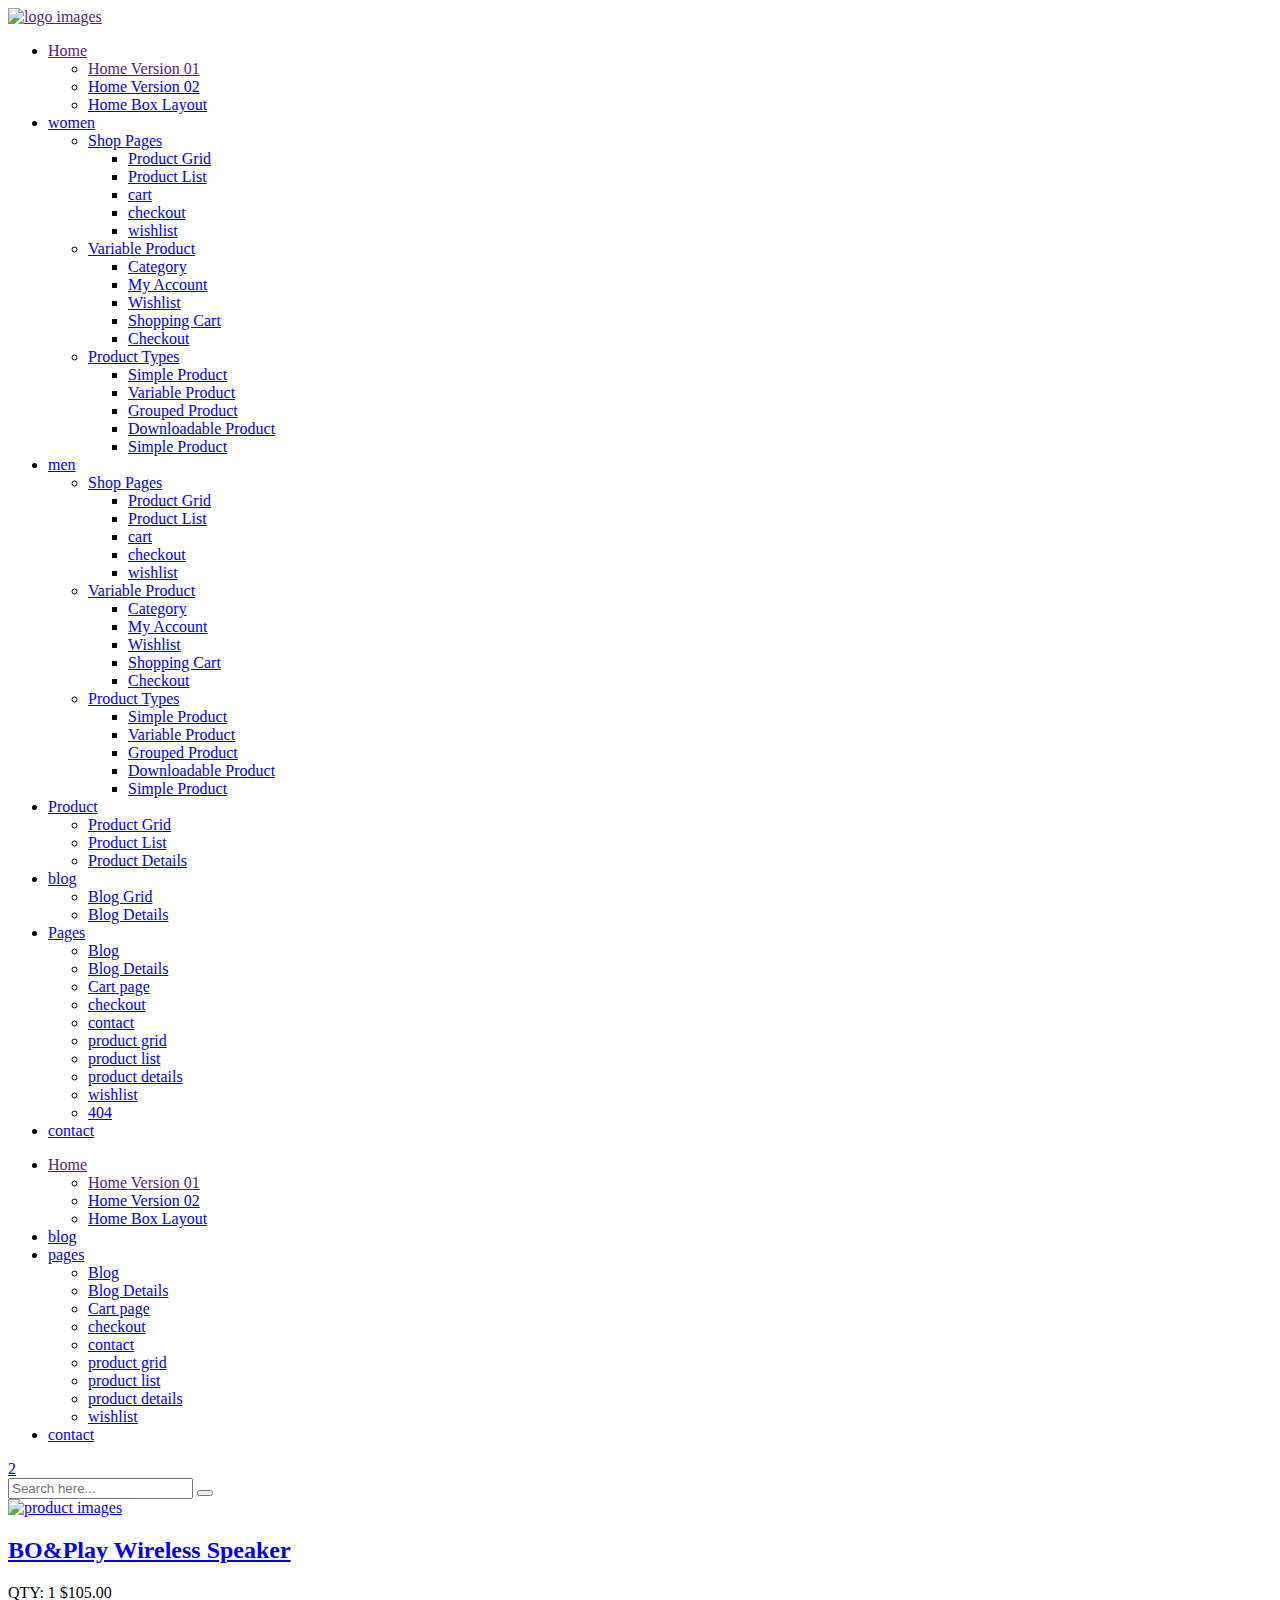
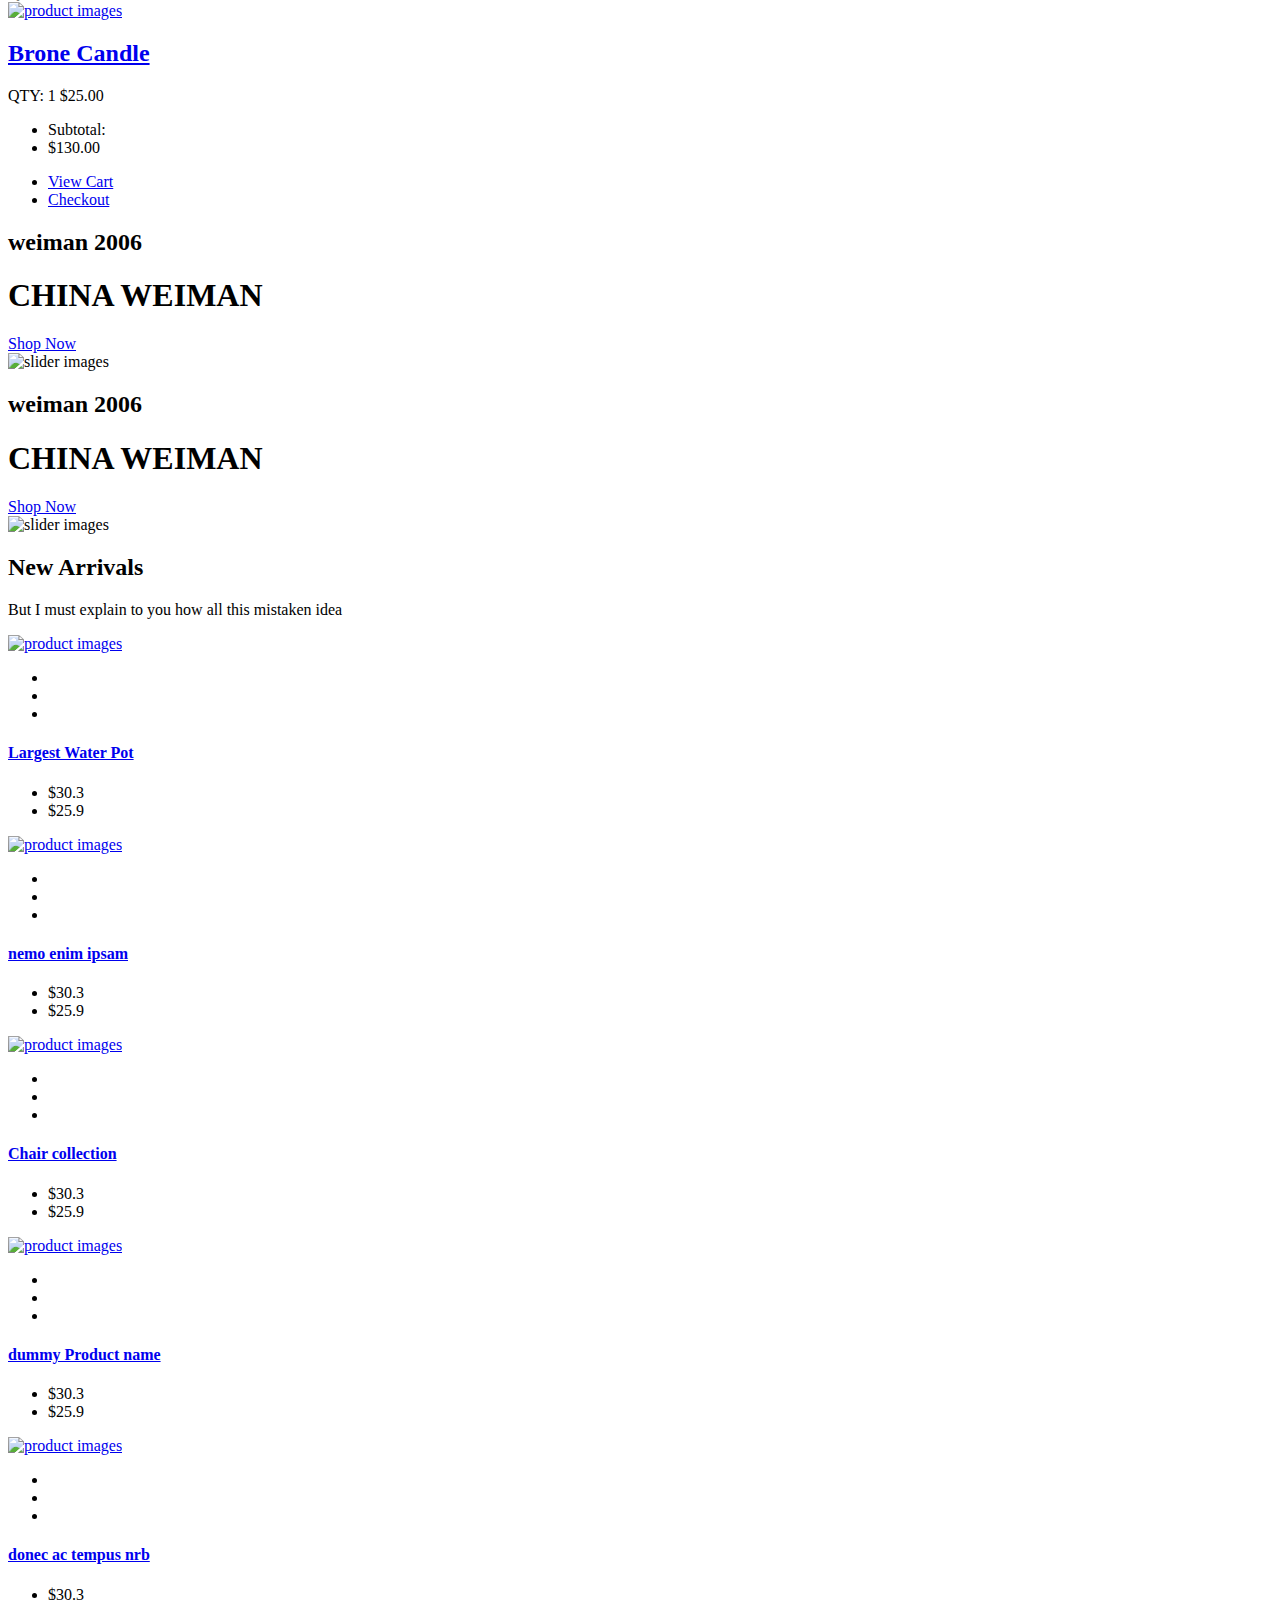
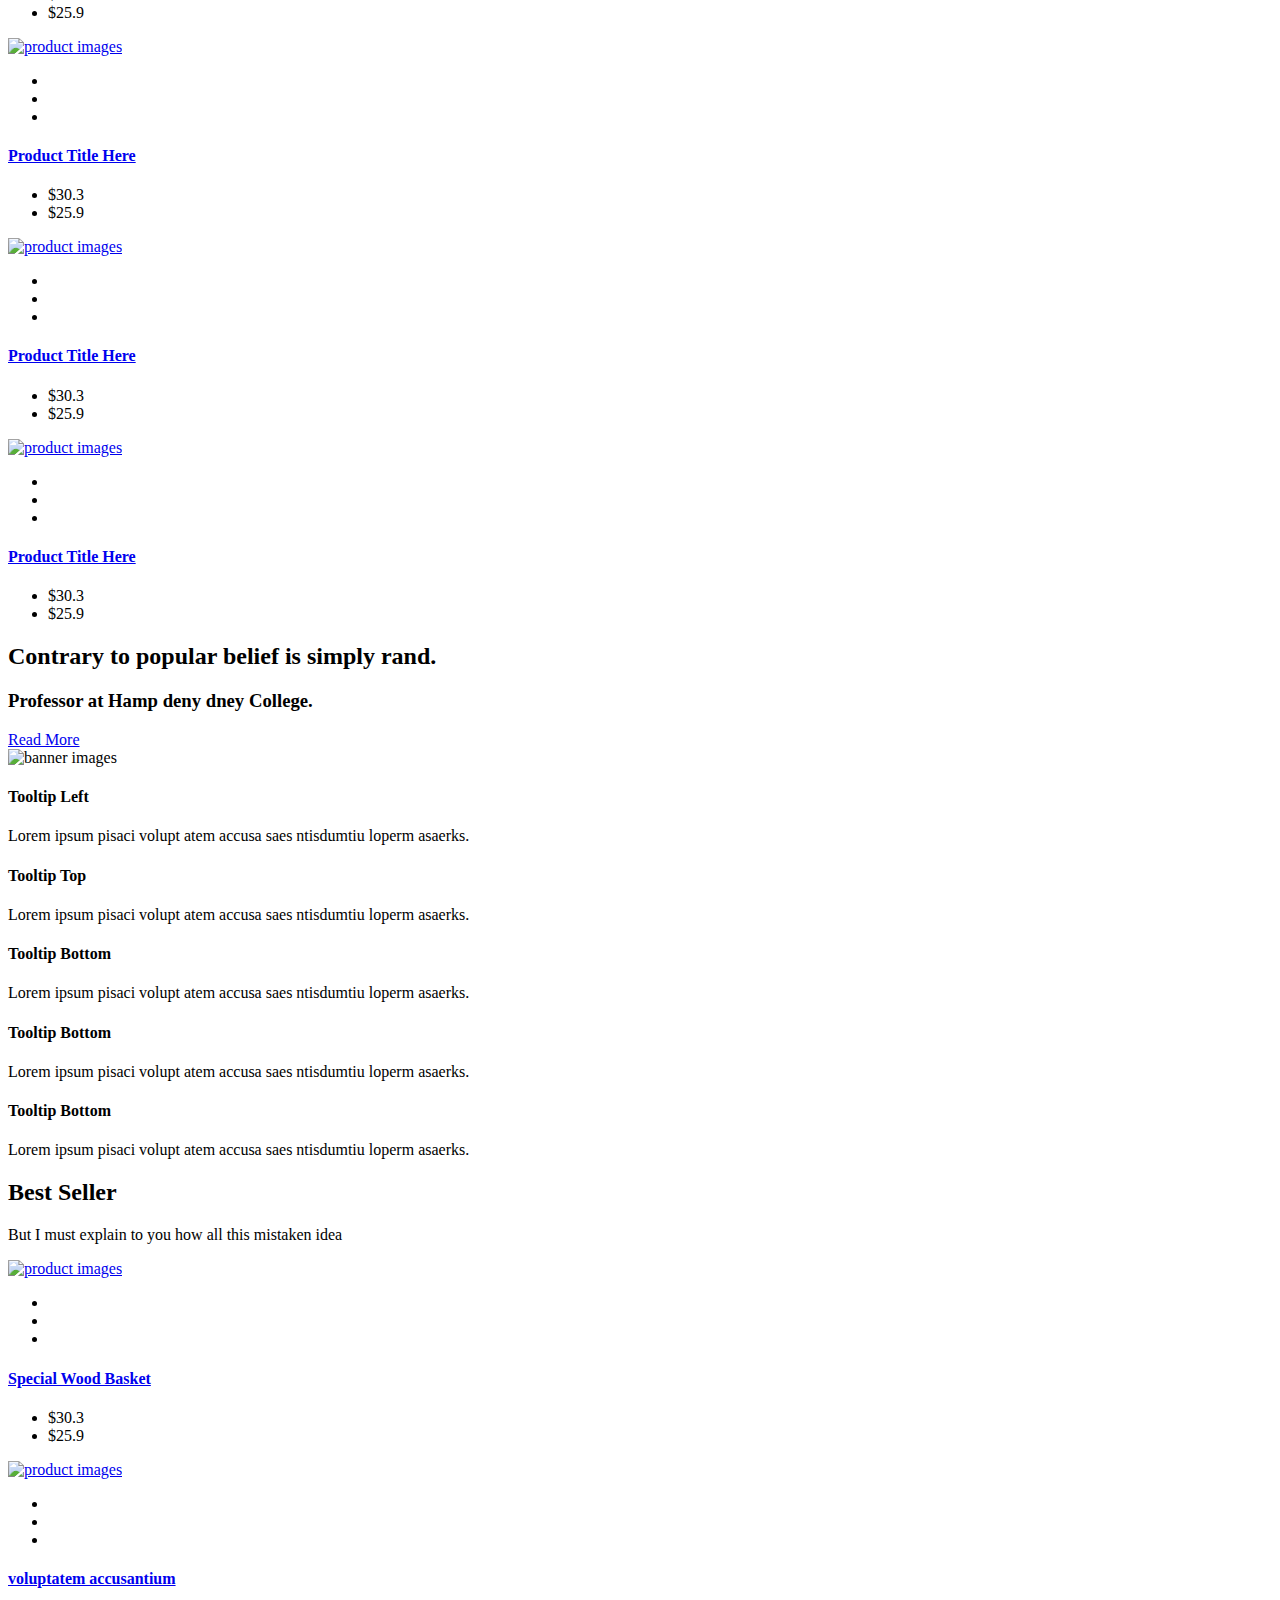
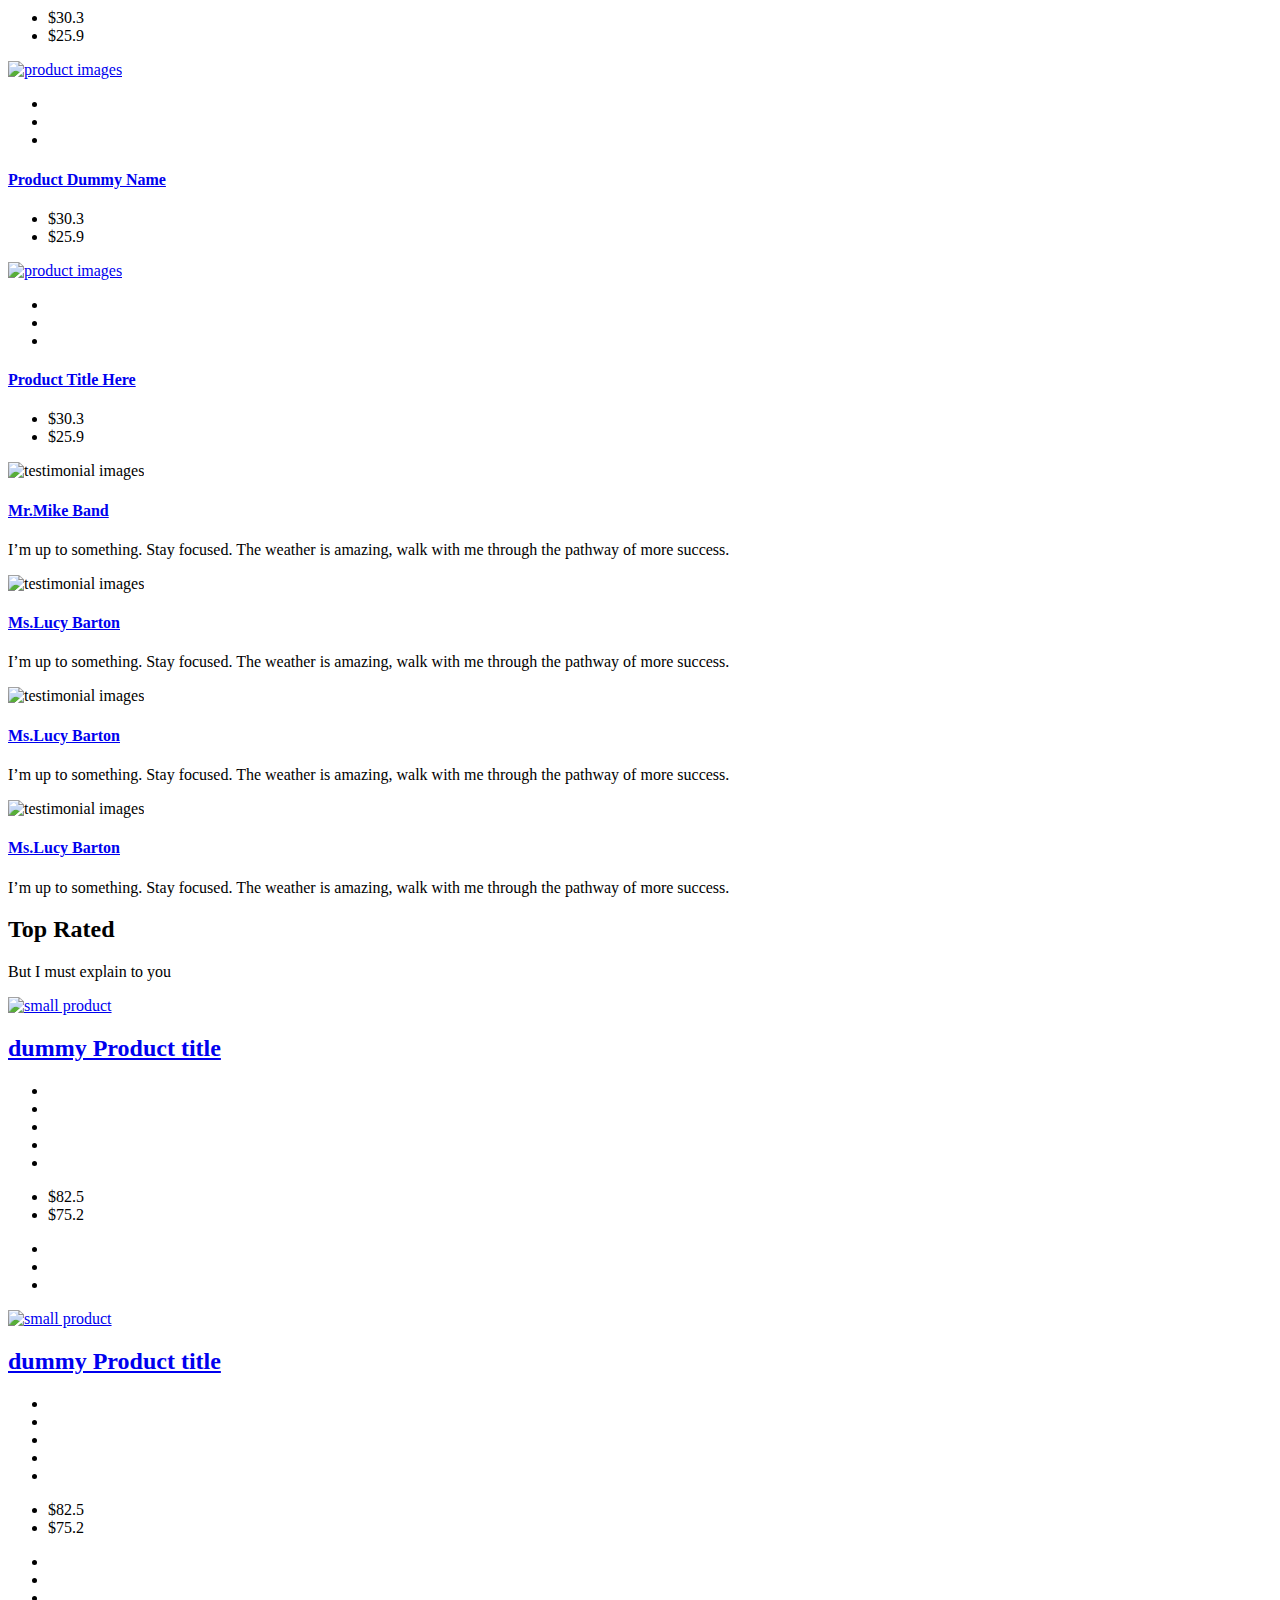
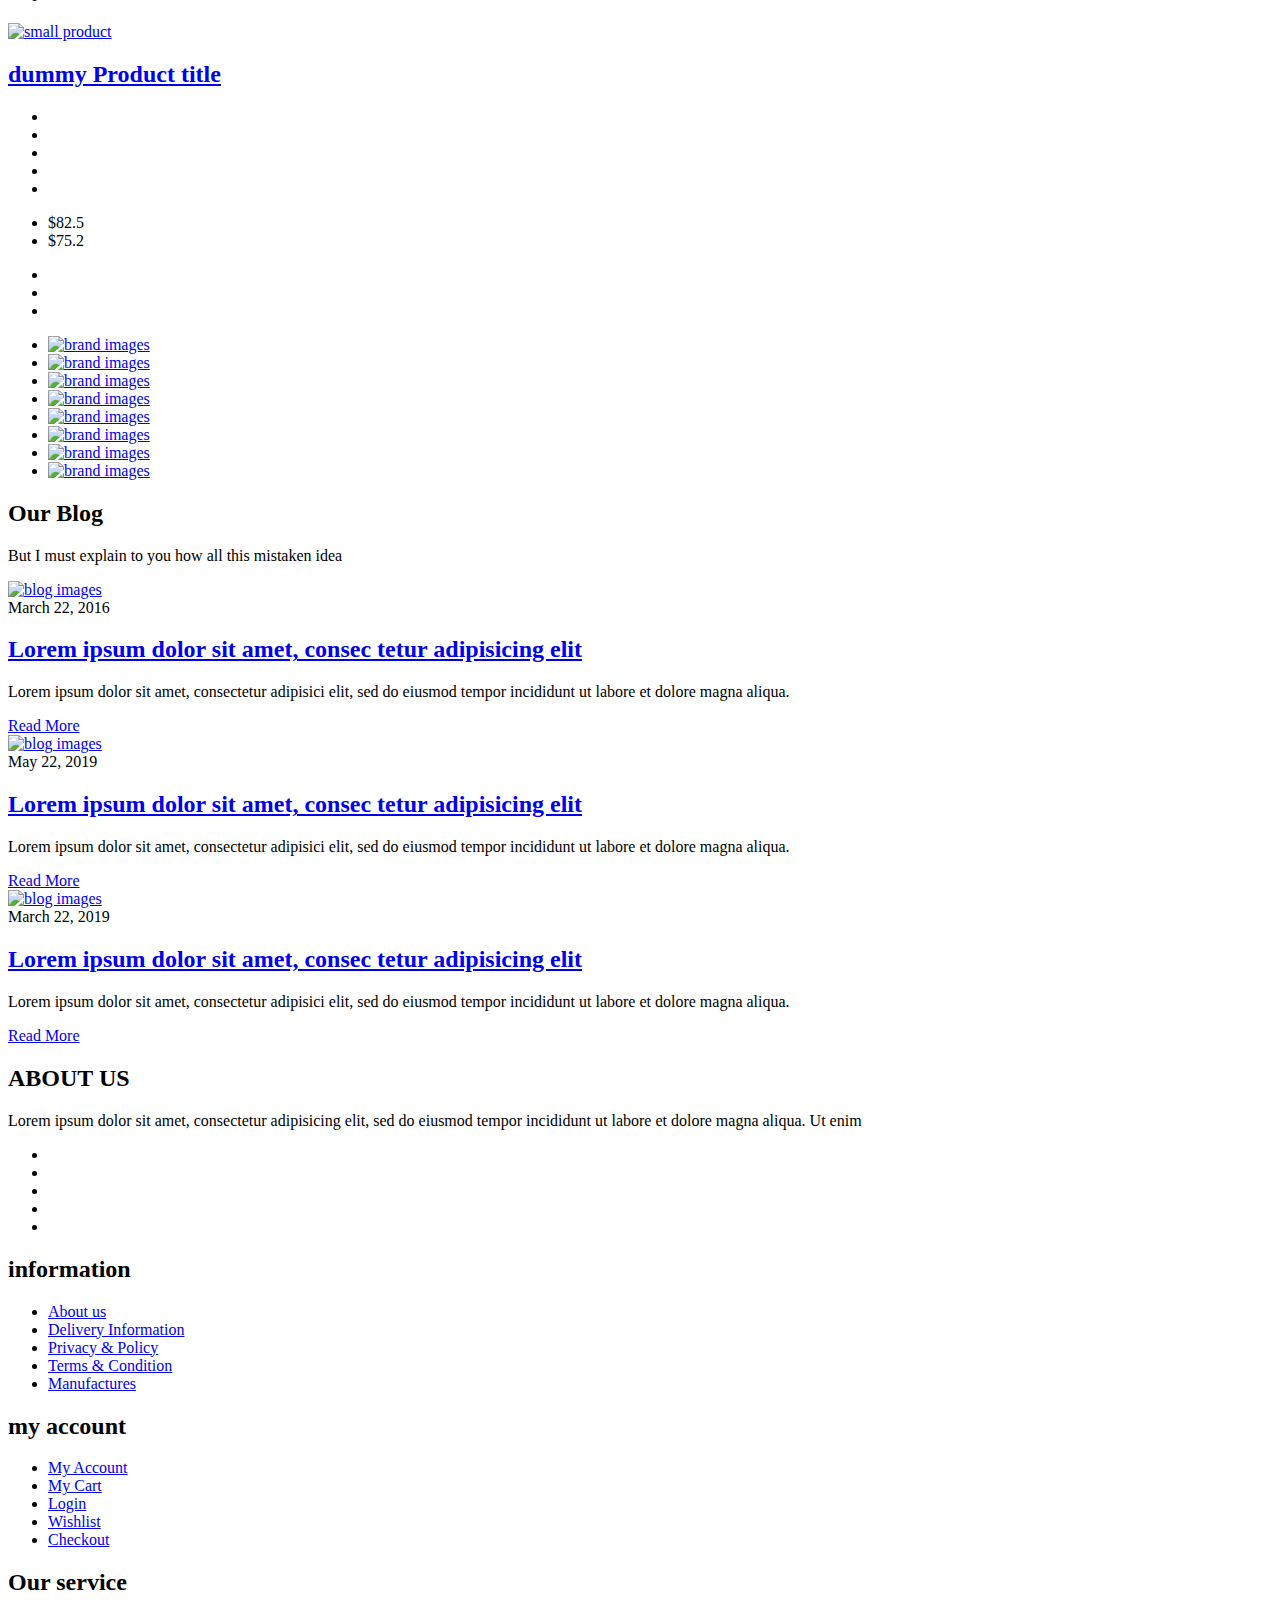
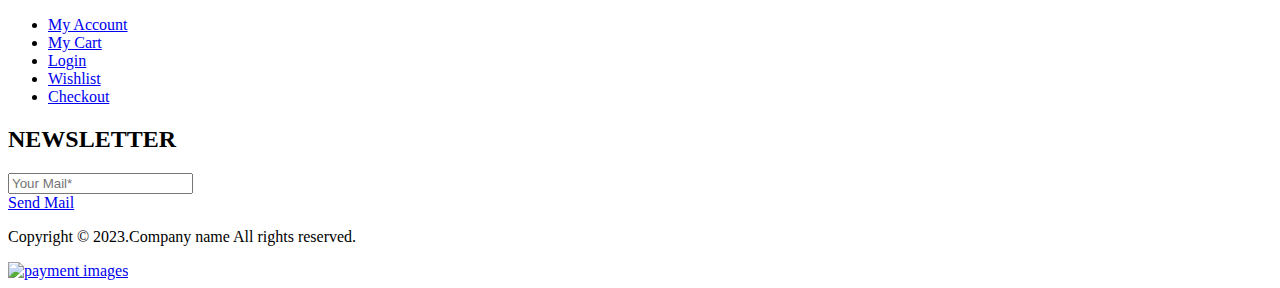
==== index.html @ 7ff16b40 "Add files via upload" ====
<!doctype html>
<html class="no-js" lang="en">

<head>
    <meta charset="utf-8">
    <meta http-equiv="x-ua-compatible" content="ie=edge">
    <title>Asbab – Furniture HTML Template</title>
    <meta name="description" content="">
    <meta name="viewport" content="width=device-width, initial-scale=1">

    <!-- Place favicon.ico in the root directory -->
    
    


    <!-- All css files are included here. -->
    <!-- Bootstrap fremwork main css -->
    <link rel="stylesheet" href="static/css/bootstrap.min.css">
    <!-- Owl Carousel min css -->
    <link rel="stylesheet" href="static/css/owl.carousel.min.css">
    <link rel="stylesheet" href="static/css/owl.theme.default.min.css">
    <!-- This core.css file contents all plugings css file. -->
    <link rel="stylesheet" href="static/css/core.css">
    <!-- Theme shortcodes/elements style -->
    <link rel="stylesheet" href="static/css/shortcodes.css">
    <!-- Theme main style -->
    <link rel="stylesheet" href="static/css/style.css">
    <!-- Responsive css -->
    <link rel="stylesheet" href="static/css/responsive.css">
    <!-- User style -->
    <link rel="stylesheet" href="static/css/custom.css">


    <!-- Modernizr JS -->
    <script src="static/js/modernizr-3.5.0.min.js"></script>
</head>

<body>
    <!-- Body main wrapper start -->
    <div class="wrapper">
        <!-- Start Header Style -->
        <header id="htc__header" class="htc__header__area header--one">
            <!-- Start Mainmenu Area -->
            <div id="sticky-header-with-topbar" class="mainmenu__wrap sticky__header">
                <div class="container">
                    <div class="row">
                        <div class="col-lg-2 col-sm-3 col-5">
                            <div class="logo">
                                <a href=""><img src="static/picture/4.png" alt="logo images"></a>
                            </div>
                        </div>
                        <div class="col-xl-8 col-lg-7 d-none d-lg-block">
                            <nav class="main__menu__nav">
                                <ul class="main__menu">
                                    <li class="drop"><a href="">Home</a>
                                        <ul class="dropdown">
                                            <li><a href="">Home Version 01</a></li>
                                            <li><a href="index-2.html">Home Version 02</a></li>
                                            <li><a href="index-3.html">Home Box Layout</a></li>
                                        </ul>
                                    </li>
                                    <li class="drop"><a href="#">women</a>
                                        <ul class="dropdown mega_dropdown">
                                            <!-- Start Single Mega MEnu -->
                                            <li><a class="mega__title" href="product-grid.html">Shop Pages</a>
                                                <ul class="mega__item">
                                                    <li><a href="product-grid.html">Product Grid</a></li>
                                                    <li><a href="product-list.html">Product List</a></li>
                                                    <li><a href="cart.html">cart</a></li>
                                                    <li><a href="checkout.html">checkout</a></li>
                                                    <li><a href="wishlist.html">wishlist</a></li>
                                                </ul>
                                            </li>
                                            <!-- End Single Mega MEnu -->
                                            <!-- Start Single Mega MEnu -->
                                            <li><a class="mega__title" href="product-grid.html">Variable Product</a>
                                                <ul class="mega__item">
                                                    <li><a href="#">Category</a></li>
                                                    <li><a href="#">My Account</a></li>
                                                    <li><a href="wishlist.html">Wishlist</a></li>
                                                    <li><a href="cart.html">Shopping Cart</a></li>
                                                    <li><a href="checkout.html">Checkout</a></li>
                                                </ul>
                                            </li>
                                            <!-- End Single Mega MEnu -->
                                            <!-- Start Single Mega MEnu -->
                                            <li><a class="mega__title" href="product-grid.html">Product Types</a>
                                                <ul class="mega__item">
                                                    <li><a href="#">Simple Product</a></li>
                                                    <li><a href="#">Variable Product</a></li>
                                                    <li><a href="#">Grouped Product</a></li>
                                                    <li><a href="#">Downloadable Product</a></li>
                                                    <li><a href="#">Simple Product</a></li>
                                                </ul>
                                            </li>
                                            <!-- End Single Mega MEnu -->
                                        </ul>
                                    </li>
                                    <li class="drop"><a href="#">men</a>
                                        <ul class="dropdown mega_dropdown">
                                            <!-- Start Single Mega MEnu -->
                                            <li><a class="mega__title" href="product-grid.html">Shop Pages</a>
                                                <ul class="mega__item">
                                                    <li><a href="product-grid.html">Product Grid</a></li>
                                                    <li><a href="product-list.html">Product List</a></li>
                                                    <li><a href="cart.html">cart</a></li>
                                                    <li><a href="checkout.html">checkout</a></li>
                                                    <li><a href="wishlist.html">wishlist</a></li>
                                                </ul>
                                            </li>
                                            <!-- End Single Mega MEnu -->
                                            <!-- Start Single Mega MEnu -->
                                            <li><a class="mega__title" href="product-grid.html">Variable Product</a>
                                                <ul class="mega__item">
                                                    <li><a href="#">Category</a></li>
                                                    <li><a href="#">My Account</a></li>
                                                    <li><a href="wishlist.html">Wishlist</a></li>
                                                    <li><a href="cart.html">Shopping Cart</a></li>
                                                    <li><a href="checkout.html">Checkout</a></li>
                                                </ul>
                                            </li>
                                            <!-- End Single Mega MEnu -->
                                            <!-- Start Single Mega MEnu -->
                                            <li><a class="mega__title" href="product-grid.html">Product Types</a>
                                                <ul class="mega__item">
                                                    <li><a href="#">Simple Product</a></li>
                                                    <li><a href="#">Variable Product</a></li>
                                                    <li><a href="#">Grouped Product</a></li>
                                                    <li><a href="#">Downloadable Product</a></li>
                                                    <li><a href="#">Simple Product</a></li>
                                                </ul>
                                            </li>
                                            <!-- End Single Mega MEnu -->
                                        </ul>
                                    </li>
                                    <li class="drop"><a href="#">Product</a>
                                        <ul class="dropdown">
                                            <li><a href="product-grid.html">Product Grid</a></li>
                                            <li><a href="product-list.html">Product List</a></li>
                                            <li><a href="product-details.html">Product Details</a></li>
                                        </ul>
                                    </li>
                                    <li class="drop"><a href="blog.html">blog</a>
                                        <ul class="dropdown">
                                            <li><a href="blog.html">Blog Grid</a></li>
                                            <li><a href="blog-details.html">Blog Details</a></li>
                                        </ul>
                                    </li>
                                    <li class="drop"><a href="#">Pages</a>
                                        <ul class="dropdown">
                                            <li><a href="blog.html">Blog</a></li>
                                            <li><a href="blog-details.html">Blog Details</a></li>
                                            <li><a href="cart.html">Cart page</a></li>
                                            <li><a href="checkout.html">checkout</a></li>
                                            <li><a href="contact.html">contact</a></li>
                                            <li><a href="product-grid.html">product grid</a></li>
                                            <li><a href="product-list.html">product list</a></li>
                                            <li><a href="product-details.html">product details</a></li>
                                            <li><a href="wishlist.html">wishlist</a></li>
                                            <li><a href="404.html">404</a></li>
                                        </ul>
                                    </li>
                                    <li><a href="contact.html">contact</a></li>
                                </ul>
                            </nav>

                            <div class="mobile-menu d-block d-lg-none">
                                <nav id="mobile_dropdown">
                                    <ul>
                                        <li><a href="">Home</a>
                                            <ul>
                                                <li><a href="">Home Version 01</a></li>
                                                <li><a href="index-2.html">Home Version 02</a></li>
                                                <li><a href="index-3.html">Home Box Layout</a></li>
                                            </ul>
                                        </li>
                                        <li><a href="blog.html">blog</a></li>
                                        <li><a href="#">pages</a>
                                            <ul>
                                                <li><a href="blog.html">Blog</a></li>
                                                <li><a href="blog-details.html">Blog Details</a></li>
                                                <li><a href="cart.html">Cart page</a></li>
                                                <li><a href="checkout.html">checkout</a></li>
                                                <li><a href="contact.html">contact</a></li>
                                                <li><a href="product-grid.html">product grid</a></li>
                                                <li><a href="product-list.html">product list</a></li>
                                                <li><a href="product-details.html">product details</a></li>
                                                <li><a href="wishlist.html">wishlist</a></li>
                                            </ul>
                                        </li>
                                        <li><a href="contact.html">contact</a></li>
                                    </ul>
                                </nav>
                            </div>
                        </div>
                        <div class="col-xl-2 col-lg-3 col-sm-8 col-6">
                            <div class="header__right">
                                <div class="header__search search search__open">
                                    <a href="#"><i class="icon-magnifier icons"></i></a>
                                </div>
                                <div class="header__account">
                                    <a href="#"><i class="icon-user icons"></i></a>
                                </div>
                                <div class="htc__shopping__cart">
                                    <a class="cart__menu" href="#"><i class="icon-handbag icons"></i></a>
                                    <a href="#"><span class="htc__qua">2</span></a>
                                </div>
                            </div>
                        </div>
                    </div>
                    <div class="mobile-menu-area d-flex"></div>
                </div>
            </div>
            <!-- End Mainmenu Area -->
        </header>
        <!-- End Header Area -->

        <div class="body__overlay"></div>
        <!-- Start Offset Wrapper -->
        <div class="offset__wrapper">
            <!-- Start Search Popap -->
            <div class="search__area">
                <div class="container">
                    <div class="row">
                        <div class="col-lg-12">
                            <div class="search__inner">
                                <form action="#" method="get">
                                    <input placeholder="Search here... " type="text">
                                    <button type="submit"></button>
                                </form>
                                <div class="search__close__btn">
                                    <span class="search__close__btn_icon"><i class="zmdi zmdi-close"></i></span>
                                </div>
                            </div>
                        </div>
                    </div>
                </div>
            </div>
            <!-- End Search Popap -->
            <!-- Start Cart Panel -->
            <div class="shopping__cart">
                <div class="shopping__cart__inner">
                    <div class="offsetmenu__close__btn">
                        <a href="#"><i class="zmdi zmdi-close"></i></a>
                    </div>
                    <div class="shp__cart__wrap">
                        <div class="shp__single__product">
                            <div class="shp__pro__thumb">
                                <a href="#">
                                    <img src="static/picture/1.jpg" alt="product images">
                                </a>
                            </div>
                            <div class="shp__pro__details">
                                <h2><a href="product-details.html">BO&Play Wireless Speaker</a></h2>
                                <span class="quantity">QTY: 1</span>
                                <span class="shp__price">$105.00</span>
                            </div>
                            <div class="remove__btn">
                                <a href="#" title="Remove this item"><i class="zmdi zmdi-close"></i></a>
                            </div>
                        </div>
                        <div class="shp__single__product">
                            <div class="shp__pro__thumb">
                                <a href="#">
                                    <img src="static/picture/2.jpg" alt="product images">
                                </a>
                            </div>
                            <div class="shp__pro__details">
                                <h2><a href="product-details.html">Brone Candle</a></h2>
                                <span class="quantity">QTY: 1</span>
                                <span class="shp__price">$25.00</span>
                            </div>
                            <div class="remove__btn">
                                <a href="#" title="Remove this item"><i class="zmdi zmdi-close"></i></a>
                            </div>
                        </div>
                    </div>
                    <ul class="shoping__total">
                        <li class="subtotal">Subtotal:</li>
                        <li class="total__price">$130.00</li>
                    </ul>
                    <ul class="shopping__btn">
                        <li><a href="cart.html">View Cart</a></li>
                        <li class="shp__checkout"><a href="checkout.html">Checkout</a></li>
                    </ul>
                </div>
            </div>
            <!-- End Cart Panel -->
        </div>
        <!-- End Offset Wrapper -->
        <!-- Start Slider Area -->
        <div class="slider__container slider--one bg__cat--3">
            <div class="slide__container slider__activation__wrap owl-carousel">
                <!-- Start Single Slide -->
                <div class="single__slide animation__style01 slider__fixed--height">
                    <div class="container">
                        <div class="row align-items__center">
                            <div class="col-xl-6 col-md-7">
                                <div class="slide">
                                    <div class="slider__inner">
                                        <h2>weiman 2006</h2>
                                        <h1>CHINA WEIMAN</h1>
                                        <div class="cr__btn">
                                            <a href="product-grid.html">Shop Now</a>
                                        </div>
                                    </div>
                                </div>
                            </div>
                            <div class="col-xl-6 col-md-5">
                                <div class="slide__thumb">
                                    <img src="static/picture/11.png" alt="slider images">
                                </div>
                            </div>
                        </div>
                    </div>
                </div>
                <!-- End Single Slide -->
                <!-- Start Single Slide -->
                <div class="single__slide animation__style01 slider__fixed--height">
                    <div class="container">
                        <div class="row align-items__center">
                            <div class="col-xl-6 col-md-7">
                                <div class="slide">
                                    <div class="slider__inner">
                                        <h2>weiman 2006</h2>
                                        <h1>CHINA WEIMAN</h1>
                                        <div class="cr__btn">
                                            <a href="product-grid.html">Shop Now</a>
                                        </div>
                                    </div>
                                </div>
                            </div>
                            <div class="col-xl-6 col-md-5">
                                <div class="slide__thumb">
                                    <img src="static/picture/22.png" alt="slider images">
                                </div>
                            </div>
                        </div>
                    </div>
                </div>
                <!-- End Single Slide -->
            </div>
        </div>
        <!-- Start Slider Area -->
        <!-- Start Category Area -->
        <section class="htc__category__area ptb--100">
            <div class="container">
                <div class="row">
                    <div class="col-lg-12">
                        <div class="section__title--2 text-center">
                            <h2 class="title__line">New Arrivals</h2>
                            <p>But I must explain to you how all this mistaken idea</p>
                        </div>
                    </div>
                </div>
                <div class="row product-list_area mt--30">
                    <!-- Start Single Category -->
                    <div class="col-xl-3 col-md-4">
                        <div class="category">
                            <div class="ht__cat__thumb">
                                <a href="product-details.html">
                                    <img src="static/picture/15.jpg" alt="product images">
                                </a>
                            </div>
                            <div class="fr__hover__info">
                                <ul class="product__action">
                                    <li><a href="wishlist.html"><i class="icon-heart icons"></i></a></li>

                                    <li><a href="cart.html"><i class="icon-handbag icons"></i></a></li>

                                    <li><a href="#"><i class="icon-shuffle icons"></i></a></li>
                                </ul>
                            </div>
                            <div class="fr__product__inner">
                                <h4><a href="product-details.html">Largest Water Pot</a></h4>
                                <ul class="fr__pro__prize">
                                    <li class="old__prize">$30.3</li>
                                    <li>$25.9</li>
                                </ul>
                            </div>
                        </div>
                    </div>
                    <!-- End Single Category -->
                    <!-- Start Single Category -->
                    <div class="col-xl-3 col-md-4">
                        <div class="category">
                            <div class="ht__cat__thumb">
                                <a href="product-details.html">
                                    <img src="static/picture/23.jpg" alt="product images">
                                </a>
                            </div>
                            <div class="fr__hover__info">
                                <ul class="product__action">
                                    <li><a href="wishlist.html"><i class="icon-heart icons"></i></a></li>

                                    <li><a href="cart.html"><i class="icon-handbag icons"></i></a></li>

                                    <li><a href="#"><i class="icon-shuffle icons"></i></a></li>
                                </ul>
                            </div>
                            <div class="fr__product__inner">
                                <h4><a href="product-details.html">nemo enim ipsam</a></h4>
                                <ul class="fr__pro__prize">
                                    <li class="old__prize">$30.3</li>
                                    <li>$25.9</li>
                                </ul>
                            </div>
                        </div>
                    </div>
                    <!-- End Single Category -->
                    <!-- Start Single Category -->
                    <div class="col-xl-3 col-md-4">
                        <div class="category">
                            <div class="ht__cat__thumb">
                                <a href="product-details.html">
                                    <img src="static/picture/32.jpg" alt="product images">
                                </a>
                            </div>
                            <div class="fr__hover__info">
                                <ul class="product__action">
                                    <li><a href="wishlist.html"><i class="icon-heart icons"></i></a></li>

                                    <li><a href="cart.html"><i class="icon-handbag icons"></i></a></li>

                                    <li><a href="#"><i class="icon-shuffle icons"></i></a></li>
                                </ul>
                            </div>
                            <div class="fr__product__inner">
                                <h4><a href="product-details.html">Chair collection</a></h4>
                                <ul class="fr__pro__prize">
                                    <li class="old__prize">$30.3</li>
                                    <li>$25.9</li>
                                </ul>
                            </div>
                        </div>
                    </div>
                    <!-- End Single Category -->
                    <!-- Start Single Category -->
                    <div class="col-xl-3 col-md-4">
                        <div class="category">
                            <div class="ht__cat__thumb">
                                <a href="product-details.html">
                                    <img src="static/picture/41.jpg" alt="product images">
                                </a>
                            </div>
                            <div class="fr__hover__info">
                                <ul class="product__action">
                                    <li><a href="wishlist.html"><i class="icon-heart icons"></i></a></li>

                                    <li><a href="cart.html"><i class="icon-handbag icons"></i></a></li>

                                    <li><a href="#"><i class="icon-shuffle icons"></i></a></li>
                                </ul>
                            </div>
                            <div class="fr__product__inner">
                                <h4><a href="product-details.html">dummy Product name</a></h4>
                                <ul class="fr__pro__prize">
                                    <li class="old__prize">$30.3</li>
                                    <li>$25.9</li>
                                </ul>
                            </div>
                        </div>
                    </div>
                    <!-- End Single Category -->
                    <!-- Start Single Category -->
                    <div class="col-xl-3 col-md-4">
                        <div class="category">
                            <div class="ht__cat__thumb">
                                <a href="product-details.html">
                                    <img src="static/picture/51.jpg" alt="product images">
                                </a>
                            </div>
                            <div class="fr__hover__info">
                                <ul class="product__action">
                                    <li><a href="wishlist.html"><i class="icon-heart icons"></i></a></li>

                                    <li><a href="cart.html"><i class="icon-handbag icons"></i></a></li>

                                    <li><a href="#"><i class="icon-shuffle icons"></i></a></li>
                                </ul>
                            </div>
                            <div class="fr__product__inner">
                                <h4><a href="product-details.html">donec ac tempus nrb</a></h4>
                                <ul class="fr__pro__prize">
                                    <li class="old__prize">$30.3</li>
                                    <li>$25.9</li>
                                </ul>
                            </div>
                        </div>
                    </div>
                    <!-- End Single Category -->
                    <!-- Start Single Category -->
                    <div class="col-xl-3 col-md-4">
                        <div class="category">
                            <div class="ht__cat__thumb">
                                <a href="product-details.html">
                                    <img src="static/picture/61.jpg" alt="product images">
                                </a>
                            </div>
                            <div class="fr__hover__info">
                                <ul class="product__action">
                                    <li><a href="wishlist.html"><i class="icon-heart icons"></i></a></li>

                                    <li><a href="cart.html"><i class="icon-handbag icons"></i></a></li>

                                    <li><a href="#"><i class="icon-shuffle icons"></i></a></li>
                                </ul>
                            </div>
                            <div class="fr__product__inner">
                                <h4><a href="product-details.html">Product Title Here </a></h4>
                                <ul class="fr__pro__prize">
                                    <li class="old__prize">$30.3</li>
                                    <li>$25.9</li>
                                </ul>
                            </div>
                        </div>
                    </div>
                    <!-- End Single Category -->
                    <!-- Start Single Category -->
                    <div class="col-xl-3 col-md-4">
                        <div class="category">
                            <div class="ht__cat__thumb">
                                <a href="product-details.html">
                                    <img src="static/picture/71.jpg" alt="product images">
                                </a>
                            </div>
                            <div class="fr__hover__info">
                                <ul class="product__action">
                                    <li><a href="wishlist.html"><i class="icon-heart icons"></i></a></li>

                                    <li><a href="cart.html"><i class="icon-handbag icons"></i></a></li>

                                    <li><a href="#"><i class="icon-shuffle icons"></i></a></li>
                                </ul>
                            </div>
                            <div class="fr__product__inner">
                                <h4><a href="product-details.html">Product Title Here </a></h4>
                                <ul class="fr__pro__prize">
                                    <li class="old__prize">$30.3</li>
                                    <li>$25.9</li>
                                </ul>
                            </div>
                        </div>
                    </div>
                    <!-- End Single Category -->
                    <!-- Start Single Category -->
                    <div class="col-xl-3 col-md-4">
                        <div class="category">
                            <div class="ht__cat__thumb">
                                <a href="product-details.html">
                                    <img src="static/picture/81.jpg" alt="product images">
                                </a>
                            </div>
                            <div class="fr__hover__info">
                                <ul class="product__action">
                                    <li><a href="wishlist.html"><i class="icon-heart icons"></i></a></li>

                                    <li><a href="cart.html"><i class="icon-handbag icons"></i></a></li>

                                    <li><a href="#"><i class="icon-shuffle icons"></i></a></li>
                                </ul>
                            </div>
                            <div class="fr__product__inner">
                                <h4><a href="product-details.html">Product Title Here </a></h4>
                                <ul class="fr__pro__prize">
                                    <li class="old__prize">$30.3</li>
                                    <li>$25.9</li>
                                </ul>
                            </div>
                        </div>
                    </div>
                    <!-- End Single Category -->
                </div>
            </div>
        </section>
        <!-- End Category Area -->
        <!-- Start Prize Good Area -->
        <section class="htc__good__sale bg__cat--3">
            <div class="container">
                <div class="row">
                    <div class="col-md-6">
                        <div class="fr__prize__inner">
                            <h2>Contrary to popular belief is simply rand.</h2>
                            <h3>Professor at Hamp deny dney College.</h3>
                            <a class="fr__btn" href="#">Read More</a>
                        </div>
                    </div>
                    <div class="col-md-6">
                        <div class="prize__inner">
                            <div class="prize__thumb">
                                <img src="static/picture/12.png" alt="banner images">
                            </div>
                            <div class="banner__info">
                                <div class="pointer__tooltip pointer--3 align-left">
                                    <div class="tooltip__box">
                                        <h4>Tooltip Left</h4>
                                        <p>Lorem ipsum pisaci volupt atem accusa saes ntisdumtiu loperm asaerks.</p>
                                    </div>
                                </div>
                                <div class="pointer__tooltip pointer--4 align-top">
                                    <div class="tooltip__box">
                                        <h4>Tooltip Top</h4>
                                        <p>Lorem ipsum pisaci volupt atem accusa saes ntisdumtiu loperm asaerks.</p>
                                    </div>
                                </div>
                                <div class="pointer__tooltip pointer--5 align-bottom">
                                    <div class="tooltip__box">
                                        <h4>Tooltip Bottom</h4>
                                        <p>Lorem ipsum pisaci volupt atem accusa saes ntisdumtiu loperm asaerks.</p>
                                    </div>
                                </div>
                                <div class="pointer__tooltip pointer--6 align-top">
                                    <div class="tooltip__box">
                                        <h4>Tooltip Bottom</h4>
                                        <p>Lorem ipsum pisaci volupt atem accusa saes ntisdumtiu loperm asaerks.</p>
                                    </div>
                                </div>
                                <div class="pointer__tooltip pointer--7 align-top">
                                    <div class="tooltip__box">
                                        <h4>Tooltip Bottom</h4>
                                        <p>Lorem ipsum pisaci volupt atem accusa saes ntisdumtiu loperm asaerks.</p>
                                    </div>
                                </div>
                            </div>
                        </div>
                    </div>
                </div>
            </div>
        </section>
        <!-- End Prize Good Area -->
        <!-- Start Product Area -->
        <section class="ftr__product__area ptb--100">
            <div class="container">
                <div class="row">
                    <div class="col-lg-12">
                        <div class="section__title--2 text-center">
                            <h2 class="title__line">Best Seller</h2>
                            <p>But I must explain to you how all this mistaken idea</p>
                        </div>
                    </div>
                </div>
                <div class="product__wrap row">
                    <!-- Start Single Category -->
                    <div class="col-xl-3 col-md-4">
                        <div class="category">
                            <div class="ht__cat__thumb">
                                <a href="product-details.html">
                                    <img src="static/picture/91.jpg" alt="product images">
                                </a>
                            </div>
                            <div class="fr__hover__info">
                                <ul class="product__action">
                                    <li><a href="wishlist.html"><i class="icon-heart icons"></i></a></li>

                                    <li><a href="cart.html"><i class="icon-handbag icons"></i></a></li>

                                    <li><a href="#"><i class="icon-shuffle icons"></i></a></li>
                                </ul>
                            </div>
                            <div class="fr__product__inner">
                                <h4><a href="product-details.html">Special Wood Basket</a></h4>
                                <ul class="fr__pro__prize">
                                    <li class="old__prize">$30.3</li>
                                    <li>$25.9</li>
                                </ul>
                            </div>
                        </div>
                    </div>
                    <!-- End Single Category -->
                    <!-- Start Single Category -->
                    <div class="col-xl-3 col-md-4">
                        <div class="category">
                            <div class="ht__cat__thumb">
                                <a href="product-details.html">
                                    <img src="static/picture/10.jpg" alt="product images">
                                </a>
                            </div>
                            <div class="fr__hover__info">
                                <ul class="product__action">
                                    <li><a href="wishlist.html"><i class="icon-heart icons"></i></a></li>

                                    <li><a href="cart.html"><i class="icon-handbag icons"></i></a></li>

                                    <li><a href="#"><i class="icon-shuffle icons"></i></a></li>
                                </ul>
                            </div>
                            <div class="fr__product__inner">
                                <h4><a href="product-details.html">voluptatem accusantium</a></h4>
                                <ul class="fr__pro__prize">
                                    <li class="old__prize">$30.3</li>
                                    <li>$25.9</li>
                                </ul>
                            </div>
                        </div>
                    </div>
                    <!-- End Single Category -->
                    <!-- Start Single Category -->
                    <div class="col-xl-3 col-md-4">
                        <div class="category">
                            <div class="ht__cat__thumb">
                                <a href="product-details.html">
                                    <img src="static/picture/11.jpg" alt="product images">
                                </a>
                            </div>
                            <div class="fr__hover__info">
                                <ul class="product__action">
                                    <li><a href="wishlist.html"><i class="icon-heart icons"></i></a></li>

                                    <li><a href="cart.html"><i class="icon-handbag icons"></i></a></li>

                                    <li><a href="#"><i class="icon-shuffle icons"></i></a></li>
                                </ul>
                            </div>
                            <div class="fr__product__inner">
                                <h4><a href="product-details.html">Product Dummy Name</a></h4>
                                <ul class="fr__pro__prize">
                                    <li class="old__prize">$30.3</li>
                                    <li>$25.9</li>
                                </ul>
                            </div>
                        </div>
                    </div>
                    <!-- End Single Category -->
                    <!-- Start Single Category -->
                    <div class="col-xl-3 col-md-4">
                        <div class="category">
                            <div class="ht__cat__thumb">
                                <a href="product-details.html">
                                    <img src="static/picture/12.jpg" alt="product images">
                                </a>
                            </div>
                            <div class="fr__hover__info">
                                <ul class="product__action">
                                    <li><a href="wishlist.html"><i class="icon-heart icons"></i></a></li>

                                    <li><a href="cart.html"><i class="icon-handbag icons"></i></a></li>

                                    <li><a href="#"><i class="icon-shuffle icons"></i></a></li>
                                </ul>
                            </div>
                            <div class="fr__product__inner">
                                <h4><a href="product-details.html">Product Title Here </a></h4>
                                <ul class="fr__pro__prize">
                                    <li class="old__prize">$30.3</li>
                                    <li>$25.9</li>
                                </ul>
                            </div>
                        </div>
                    </div>
                    <!-- End Single Category -->
                </div>
            </div>
        </section>
        <!-- End Product Area -->
        <!-- Start Testimonial Area -->
        <section class="htc__testimonial__area bg__cat--4">
            <div class="container">
                <div class="row">
                    <div class="ht__testimonial__activation clearfix">
                        <!-- Start Single Testimonial -->
                        <div class="col-lg-6 single__tes">
                            <div class="testimonial">
                                <div class="testimonial__thumb">
                                    <img src="static/picture/13.png" alt="testimonial images">
                                </div>
                                <div class="testimonial__details">
                                    <h4><a href="#">Mr.Mike Band</a></h4>
                                    <p>I’m up to something. Stay focused. The weather is amazing, walk with me through
                                        the pathway of more success. </p>
                                </div>
                            </div>
                        </div>
                        <!-- End Single Testimonial -->
                        <!-- Start Single Testimonial -->
                        <div class="col-lg-6 single__tes">
                            <div class="testimonial">
                                <div class="testimonial__thumb">
                                    <img src="static/picture/23.png" alt="testimonial images">
                                </div>
                                <div class="testimonial__details">
                                    <h4><a href="#">Ms.Lucy Barton</a></h4>
                                    <p>I’m up to something. Stay focused. The weather is amazing, walk with me through
                                        the pathway of more success. </p>
                                </div>
                            </div>
                        </div>
                        <!-- End Single Testimonial -->
                        <!-- Start Single Testimonial -->
                        <div class="col-lg-6 single__tes">
                            <div class="testimonial">
                                <div class="testimonial__thumb">
                                    <img src="static/picture/13.png" alt="testimonial images">
                                </div>
                                <div class="testimonial__details">
                                    <h4><a href="#">Ms.Lucy Barton</a></h4>
                                    <p>I’m up to something. Stay focused. The weather is amazing, walk with me through
                                        the pathway of more success. </p>
                                </div>
                            </div>
                        </div>
                        <!-- End Single Testimonial -->
                        <!-- Start Single Testimonial -->
                        <div class="col-lg-6 single__tes">
                            <div class="testimonial">
                                <div class="testimonial__thumb">
                                    <img src="static/picture/23.png" alt="testimonial images">
                                </div>
                                <div class="testimonial__details">
                                    <h4><a href="#">Ms.Lucy Barton</a></h4>
                                    <p>I’m up to something. Stay focused. The weather is amazing, walk with me through
                                        the pathway of more success. </p>
                                </div>
                            </div>
                        </div>
                        <!-- End Single Testimonial -->
                    </div>
                </div>
            </div>
        </section>
        <!-- End Testimonial Area -->
        <!-- Start Top Rated Area -->
        <section class="top__rated__area bg__white pt--100 pb--110">
            <div class="container">
                <div class="row">
                    <div class="col-lg-12">
                        <div class="section__title--2 text-center">
                            <h2 class="title__line">Top Rated</h2>
                            <p>But I must explain to you</p>
                        </div>
                    </div>
                </div>
                <div class="row mt--20">
                    <!-- Start Single Product -->
                    <div class="col-xl-4 col-md-6">
                        <div class="htc__best__product">
                            <div class="htc__best__pro__thumb">
                                <a href="product-details.html">
                                    <img src="static/picture/16.jpg" alt="small product">
                                </a>
                            </div>
                            <div class="htc__best__product__details">
                                <h2><a href="product-details.html">dummy Product title</a></h2>
                                <ul class="rating">
                                    <li><i class="icon-star icons"></i></li>
                                    <li><i class="icon-star icons"></i></li>
                                    <li><i class="icon-star icons"></i></li>
                                    <li class="old"><i class="icon-star icons"></i></li>
                                    <li class="old"><i class="icon-star icons"></i></li>
                                </ul>
                                <ul class="top__pro__prize">
                                    <li class="old__prize">$82.5</li>
                                    <li>$75.2</li>
                                </ul>
                                <div class="best__product__action">
                                    <ul class="product__action--dft">
                                        <li><a href="wishlist.html"><i class="icon-heart icons"></i></a></li>
                                        <li><a href="cart.html"><i class="icon-handbag icons"></i></a></li>
                                        <li><a href="#"><i class="icon-shuffle icons"></i></a></li>
                                    </ul>
                                </div>
                            </div>
                        </div>
                    </div>
                    <!-- End Single Product -->
                    <!-- Start Single Product -->
                    <div class="col-xl-4 col-md-6">
                        <div class="htc__best__product">
                            <div class="htc__best__pro__thumb">
                                <a href="product-details.html">
                                    <img src="static/picture/24.jpg" alt="small product">
                                </a>
                            </div>
                            <div class="htc__best__product__details">
                                <h2><a href="product-details.html">dummy Product title</a></h2>
                                <ul class="rating">
                                    <li><i class="icon-star icons"></i></li>
                                    <li><i class="icon-star icons"></i></li>
                                    <li><i class="icon-star icons"></i></li>
                                    <li class="old"><i class="icon-star icons"></i></li>
                                    <li class="old"><i class="icon-star icons"></i></li>
                                </ul>
                                <ul class="top__pro__prize">
                                    <li class="old__prize">$82.5</li>
                                    <li>$75.2</li>
                                </ul>
                                <div class="best__product__action">
                                    <ul class="product__action--dft">
                                        <li><a href="wishlist.html"><i class="icon-heart icons"></i></a></li>
                                        <li><a href="cart.html"><i class="icon-handbag icons"></i></a></li>
                                        <li><a href="#"><i class="icon-shuffle icons"></i></a></li>
                                    </ul>
                                </div>
                            </div>
                        </div>
                    </div>
                    <!-- End Single Product -->
                    <!-- Start Single Product -->
                    <div class="col-xl-4 col-md-6">
                        <div class="htc__best__product">
                            <div class="htc__best__pro__thumb">
                                <a href="product-details.html">
                                    <img src="static/picture/33.jpg" alt="small product">
                                </a>
                            </div>
                            <div class="htc__best__product__details">
                                <h2><a href="product-details.html">dummy Product title</a></h2>
                                <ul class="rating">
                                    <li><i class="icon-star icons"></i></li>
                                    <li><i class="icon-star icons"></i></li>
                                    <li><i class="icon-star icons"></i></li>
                                    <li class="old"><i class="icon-star icons"></i></li>
                                    <li class="old"><i class="icon-star icons"></i></li>
                                </ul>
                                <ul class="top__pro__prize">
                                    <li class="old__prize">$82.5</li>
                                    <li>$75.2</li>
                                </ul>
                                <div class="best__product__action">
                                    <ul class="product__action--dft">
                                        <li><a href="wishlist.html"><i class="icon-heart icons"></i></a></li>
                                        <li><a href="cart.html"><i class="icon-handbag icons"></i></a></li>
                                        <li><a href="#"><i class="icon-shuffle icons"></i></a></li>
                                    </ul>
                                </div>
                            </div>
                        </div>
                    </div>
                    <!-- End Single Product -->
                </div>
            </div>
        </section>
        <!-- End Top Rated Area -->
        <!-- Start Brand Area -->
        <div class="htc__brand__area bg__cat--4">
            <div class="container">
                <div class="row">
                    <div class="col-lg-12">
                        <div class="ht__brand__inner">
                            <ul class="brand__list owl-carousel clearfix">
                                <li><a href="#"><img src="static/picture/1.png" alt="brand images"></a></li>
                                <li><a href="#"><img src="static/picture/21.png" alt="brand images"></a></li>
                                <li><a href="#"><img src="static/picture/3.png" alt="brand images"></a></li>
                                <li><a href="#"><img src="static/picture/41.png" alt="brand images"></a></li>
                                <li><a href="#"><img src="static/picture/5.png" alt="brand images"></a></li>
                                <li><a href="#"><img src="static/picture/5.png" alt="brand images"></a></li>
                                <li><a href="#"><img src="static/picture/1.png" alt="brand images"></a></li>
                                <li><a href="#"><img src="static/picture/21.png" alt="brand images"></a></li>
                            </ul>
                        </div>
                    </div>
                </div>
            </div>
        </div>
        <!-- End Brand Area -->
        <!-- Start Blog Area -->
        <section class="htc__blog__area bg__white ptb--100">
            <div class="container">
                <div class="row">
                    <div class="col-lg-12">
                        <div class="section__title--2 text-center">
                            <h2 class="title__line">Our Blog</h2>
                            <p>But I must explain to you how all this mistaken idea</p>
                        </div>
                    </div>
                </div>
                <div class="ht__blog__wrap row">
                    <!-- Start Single Blog -->
                    <div class="col-xl-4 col-md-6">
                        <div class="blog">
                            <div class="blog__thumb">
                                <a href="blog-details.html">
                                    <img src="static/picture/14.jpg" alt="blog images">
                                </a>
                            </div>
                            <div class="blog__details">
                                <div class="bl__date">
                                    <span>March 22, 2016</span>
                                </div>
                                <h2><a href="blog-details.html">Lorem ipsum dolor sit amet, consec tetur adipisicing
                                        elit</a></h2>
                                <p>Lorem ipsum dolor sit amet, consectetur adipisici elit, sed do eiusmod tempor
                                    incididunt ut labore et dolore magna aliqua.</p>
                                <div class="blog__btn">
                                    <a href="blog-details.html">Read More</a>
                                </div>
                            </div>
                        </div>
                    </div>
                    <!-- End Single Blog -->
                    <!-- Start Single Blog -->
                    <div class="col-xl-4 col-md-6">
                        <div class="blog">
                            <div class="blog__thumb">
                                <a href="blog-details.html">
                                    <img src="static/picture/22.jpg" alt="blog images">
                                </a>
                            </div>
                            <div class="blog__details">
                                <div class="bl__date">
                                    <span>May 22, 2019</span>
                                </div>
                                <h2><a href="blog-details.html">Lorem ipsum dolor sit amet, consec tetur adipisicing
                                        elit</a></h2>
                                <p>Lorem ipsum dolor sit amet, consectetur adipisici elit, sed do eiusmod tempor
                                    incididunt ut labore et dolore magna aliqua.</p>
                                <div class="blog__btn">
                                    <a href="blog-details.html">Read More</a>
                                </div>
                            </div>
                        </div>
                    </div>
                    <!-- End Single Blog -->
                    <!-- Start Single Blog -->
                    <div class="col-xl-4 col-md-6">
                        <div class="blog">
                            <div class="blog__thumb">
                                <a href="blog-details.html">
                                    <img src="static/picture/31.jpg" alt="blog images">
                                </a>
                            </div>
                            <div class="blog__details">
                                <div class="bl__date">
                                    <span>March 22, 2019</span>
                                </div>
                                <h2><a href="blog-details.html">Lorem ipsum dolor sit amet, consec tetur adipisicing
                                        elit</a></h2>
                                <p>Lorem ipsum dolor sit amet, consectetur adipisici elit, sed do eiusmod tempor
                                    incididunt ut labore et dolore magna aliqua.</p>
                                <div class="blog__btn">
                                    <a href="blog-details.html">Read More</a>
                                </div>
                            </div>
                        </div>
                    </div>
                    <!-- End Single Blog -->
                </div>
            </div>
        </section>
        <!-- End Blog Area -->
        <!-- End Banner Area -->
        <!-- Start Footer Area -->
        <footer id="htc__footer">
            <!-- Start Footer Widget -->
            <div class="footer__container bg__cat--1">
                <div class="container">
                    <div class="row">
                        <!-- Start Single Footer Widget -->
                        <div class="col-lg-3 col-md-6">
                            <div class="footer">
                                <h2 class="title__line--2">ABOUT US</h2>
                                <div class="ft__details">
                                    <p>Lorem ipsum dolor sit amet, consectetur adipisicing elit, sed do eiusmod tempor
                                        incididunt ut labore et dolore magna aliqua. Ut enim</p>
                                    <div class="ft__social__link">
                                        <ul class="social__link">
                                            <li><a href="#"><i class="icon-social-twitter icons"></i></a></li>

                                            <li><a href="#"><i class="icon-social-instagram icons"></i></a></li>

                                            <li><a href="#"><i class="icon-social-facebook icons"></i></a></li>

                                            <li><a href="#"><i class="icon-social-google icons"></i></a></li>

                                            <li><a href="#"><i class="icon-social-linkedin icons"></i></a></li>
                                        </ul>
                                    </div>
                                </div>
                            </div>
                        </div>
                        <!-- End Single Footer Widget -->
                        <!-- Start Single Footer Widget -->
                        <div class="col-lg-2 col-md-6 xmt-40">
                            <div class="footer">
                                <h2 class="title__line--2">information</h2>
                                <div class="ft__inner">
                                    <ul class="ft__list">
                                        <li><a href="#">About us</a></li>
                                        <li><a href="#">Delivery Information</a></li>
                                        <li><a href="#">Privacy & Policy</a></li>
                                        <li><a href="#">Terms & Condition</a></li>
                                        <li><a href="#">Manufactures</a></li>
                                    </ul>
                                </div>
                            </div>
                        </div>
                        <!-- End Single Footer Widget -->
                        <!-- Start Single Footer Widget -->
                        <div class="col-lg-2 col-md-6 xmt-40 smt-40">
                            <div class="footer">
                                <h2 class="title__line--2">my account</h2>
                                <div class="ft__inner">
                                    <ul class="ft__list">
                                        <li><a href="#">My Account</a></li>
                                        <li><a href="cart.html">My Cart</a></li>
                                        <li><a href="#">Login</a></li>
                                        <li><a href="wishlist.html">Wishlist</a></li>
                                        <li><a href="checkout.html">Checkout</a></li>
                                    </ul>
                                </div>
                            </div>
                        </div>
                        <!-- End Single Footer Widget -->
                        <!-- Start Single Footer Widget -->
                        <div class="col-lg-2 col-md-6 xmt-40 smt-40">
                            <div class="footer">
                                <h2 class="title__line--2">Our service</h2>
                                <div class="ft__inner">
                                    <ul class="ft__list">
                                        <li><a href="#">My Account</a></li>
                                        <li><a href="cart.html">My Cart</a></li>
                                        <li><a href="#">Login</a></li>
                                        <li><a href="wishlist.html">Wishlist</a></li>
                                        <li><a href="checkout.html">Checkout</a></li>
                                    </ul>
                                </div>
                            </div>
                        </div>
                        <!-- End Single Footer Widget -->
                        <!-- Start Single Footer Widget -->
                        <div class="col-lg-3 col-md-6 xmt-40 smt-40">
                            <div class="footer">
                                <h2 class="title__line--2">NEWSLETTER </h2>
                                <div class="ft__inner">
                                    <div class="news__input">
                                        <input type="text" placeholder="Your Mail*">
                                        <div class="send__btn">
                                            <a class="fr__btn" href="#">Send Mail</a>
                                        </div>
                                    </div>

                                </div>
                            </div>
                        </div>
                        <!-- End Single Footer Widget -->
                    </div>
                </div>
            </div>
            <!-- End Footer Widget -->
            <!-- Start Copyright Area -->
            <div class="htc__copyright bg__cat--5">
                <div class="container">
                    <div class="row">
                        <div class="col-lg-12">
                            <div class="copyright__inner">
                                <p>Copyright &copy; 2023.Company name All rights reserved.</p>
                                <a href="#"><img src="static/picture/paypol.png" alt="payment images"></a>
                            </div>
                        </div>
                    </div>
                </div>
            </div>
            <!-- End Copyright Area -->
        </footer>
        <!-- End Footer Style -->
    </div>
    <!-- Body main wrapper end -->

    <!-- Placed js at the end of the document so the pages load faster -->

    <!-- jquery latest version -->
    <script src="static/js/jquery-3.2.1.min.js"></script>
    <!-- Popper js -->
    <script src="static/js/popper.min.js"></script>
    <!-- Bootstrap framework js -->
    <script src="static/js/bootstrap.min.js"></script>
    <!-- All js plugins included in this file. -->
    <script src="static/js/plugins.js"></script>
    <script src="static/js/slick.min.js"></script>
    <script src="static/js/owl.carousel.min.js"></script>
    <!-- Waypoints.min.js. -->
    <script src="static/js/waypoints.min.js"></script>
    <!-- Main js file that contents all jQuery plugins activation. -->
    <script src="static/js/main.js"></script>

</body>

</html>
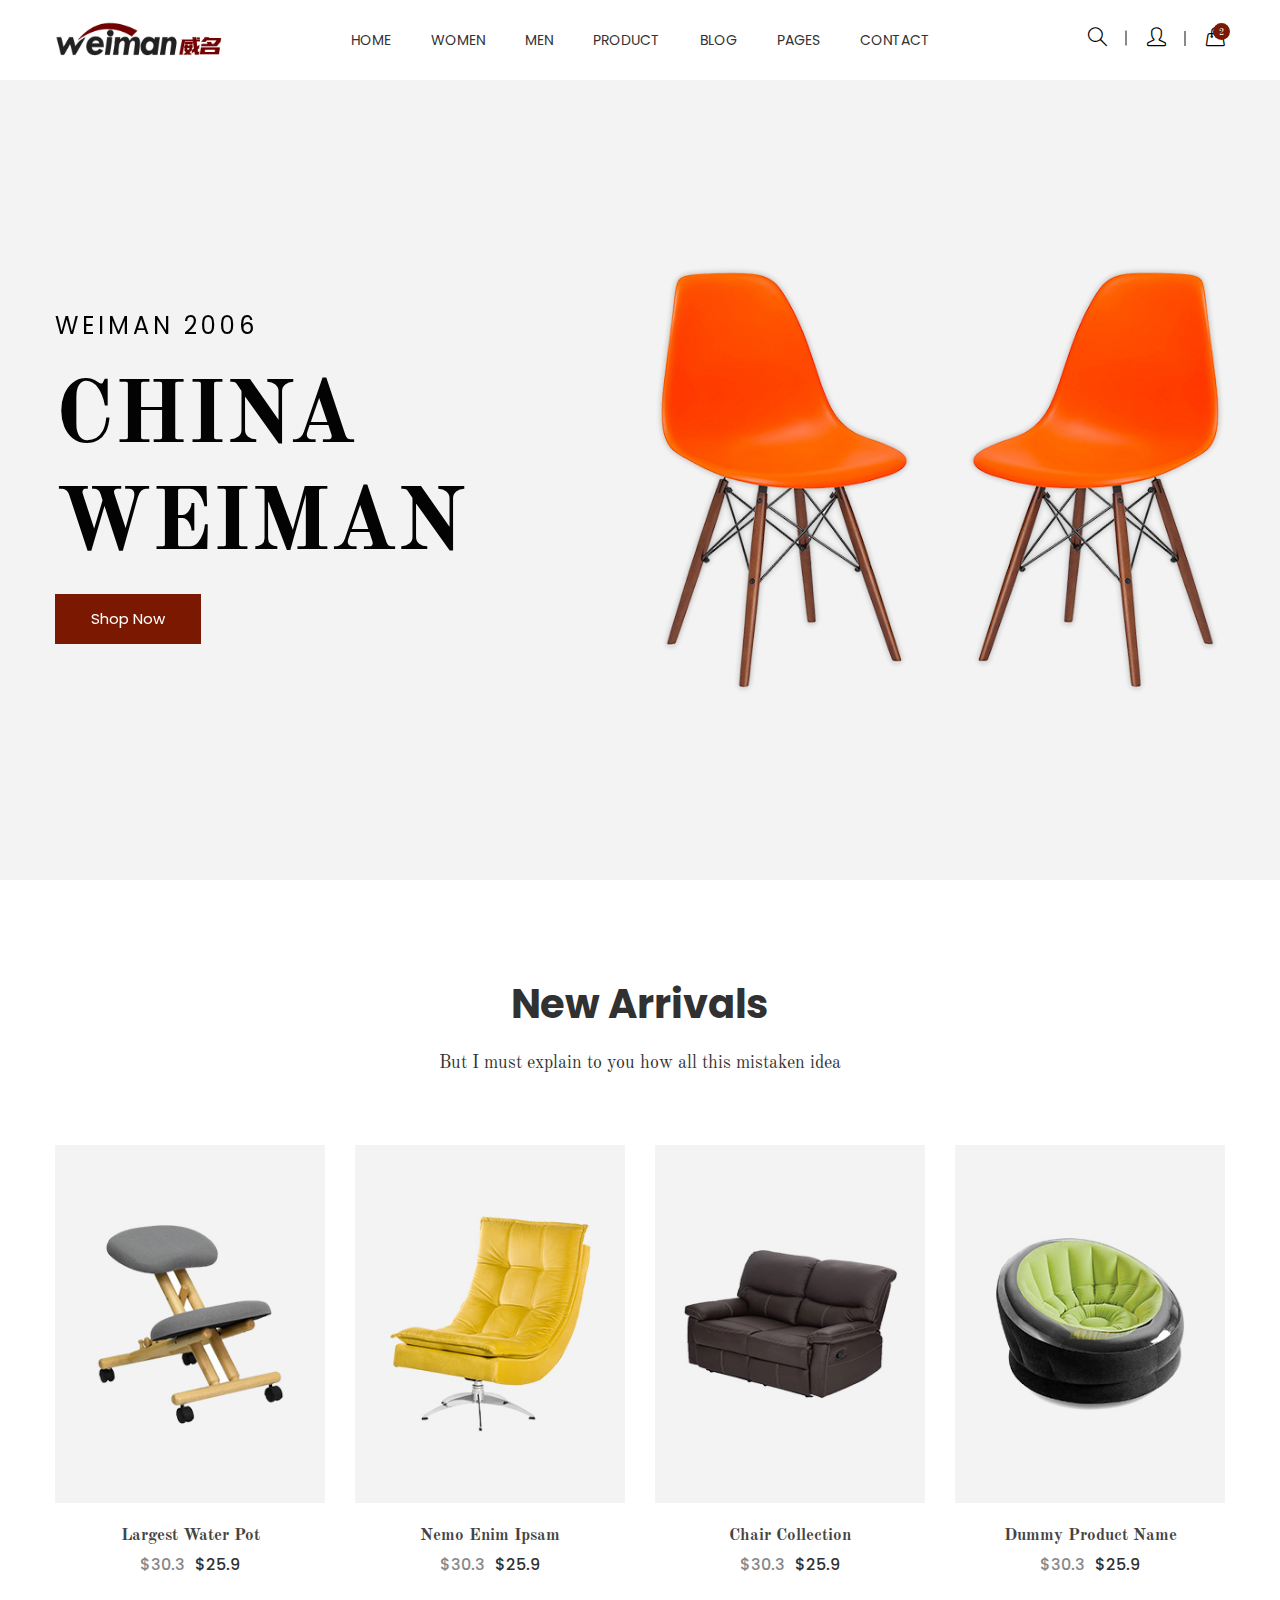
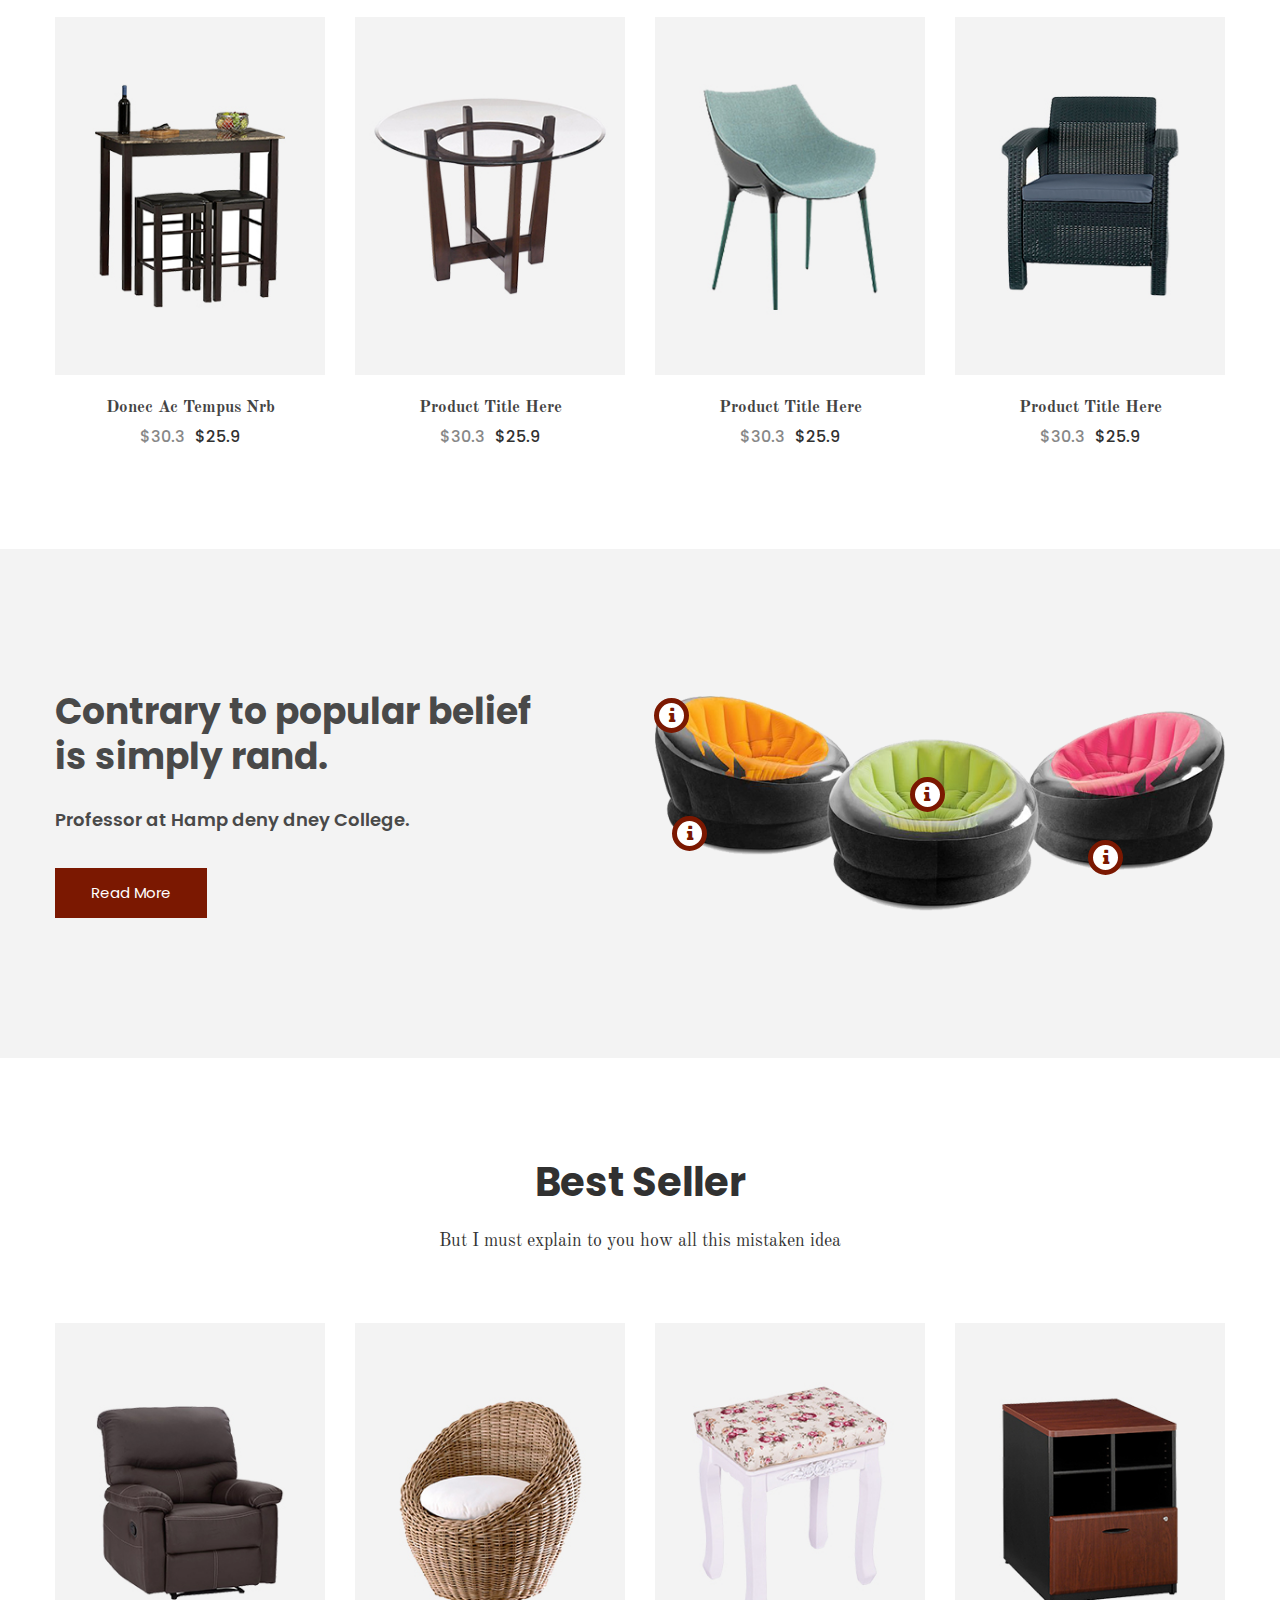
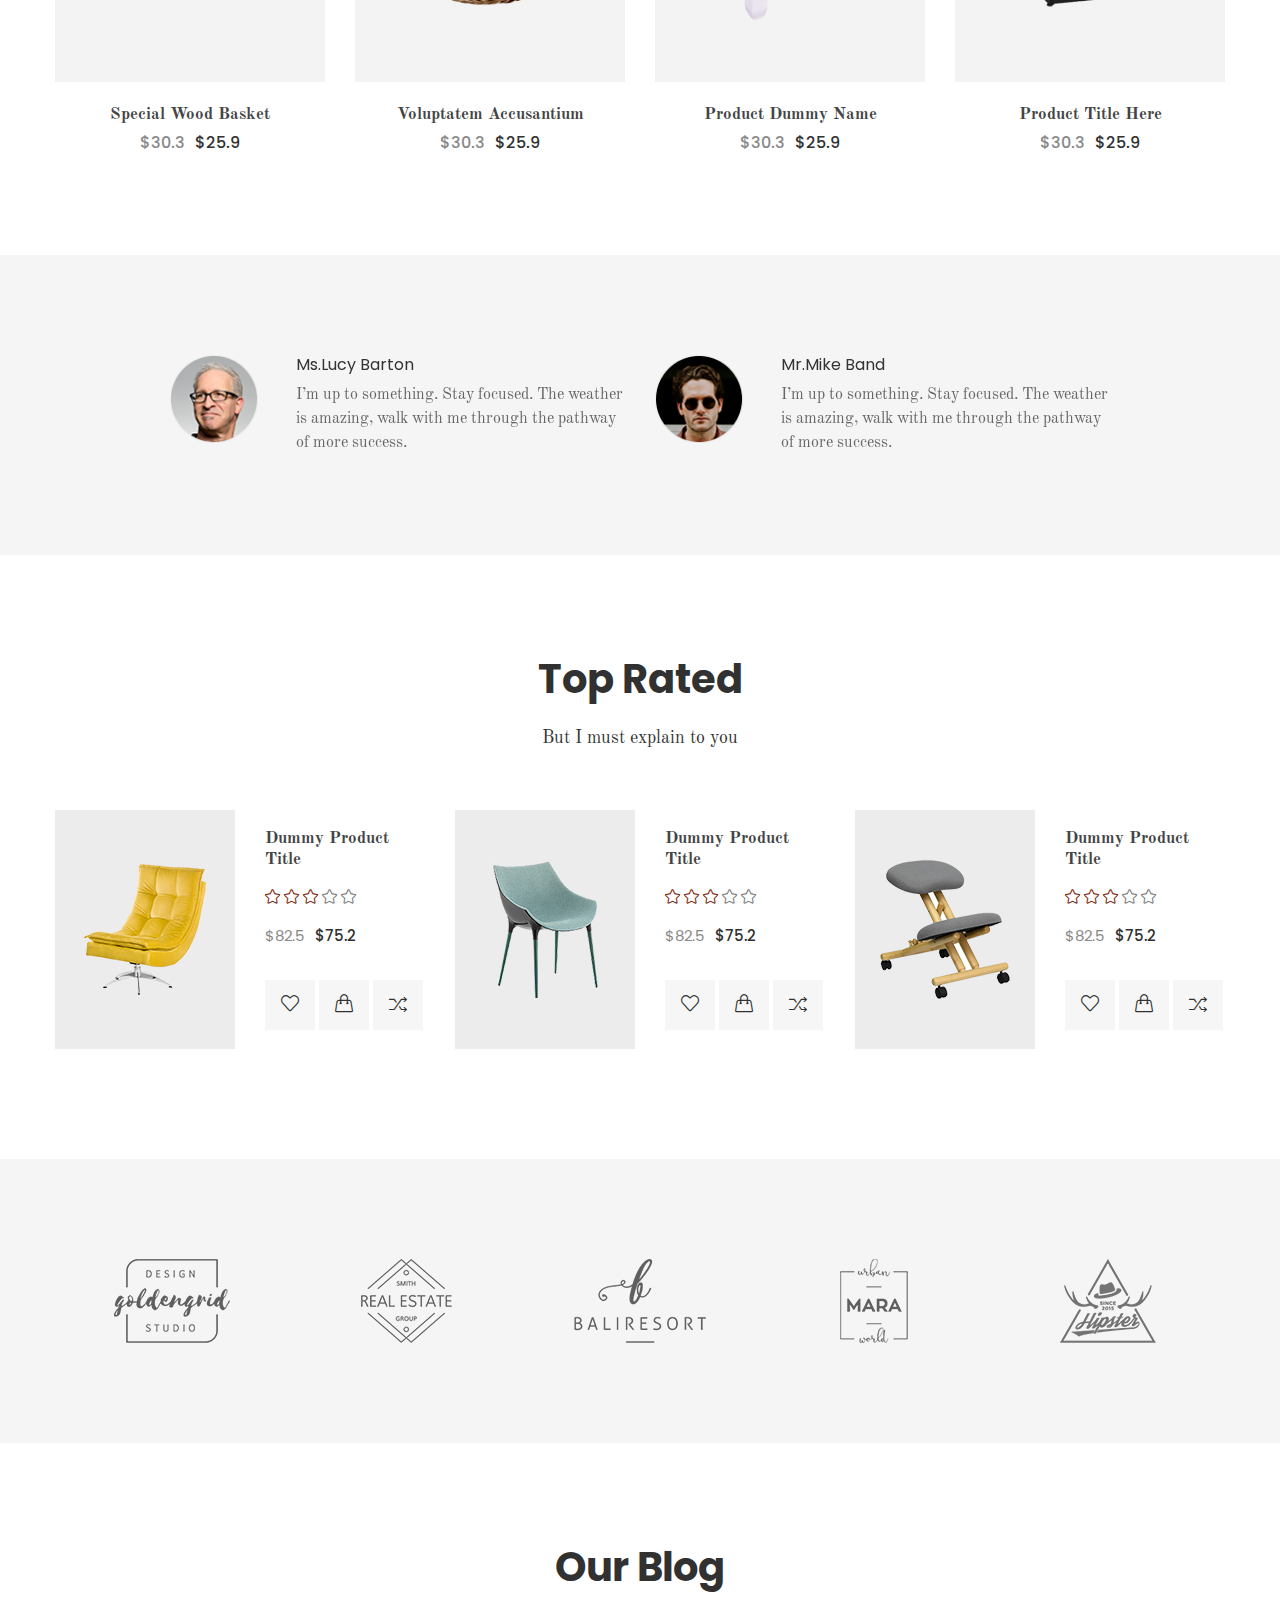
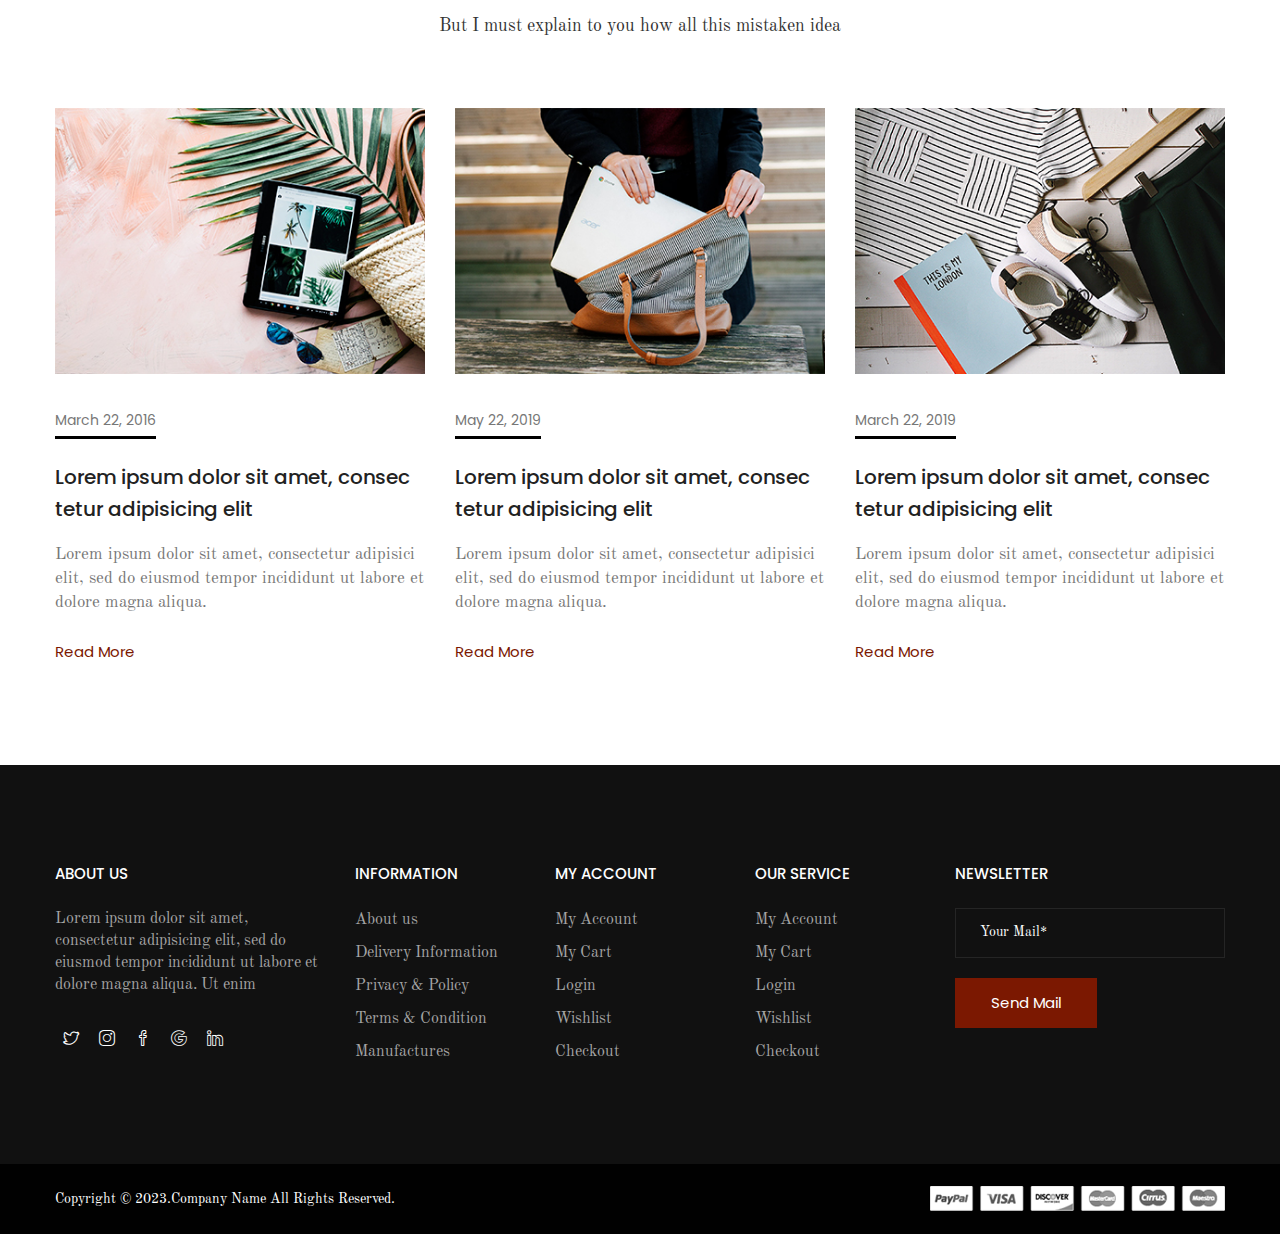
==== commit 753a65b7: "index.html" ====
--- a/index.html
+++ b/index.html
@@ -4,14 +4,11 @@
 <head>
     <meta charset="utf-8">
     <meta http-equiv="x-ua-compatible" content="ie=edge">
-    <title>Asbab – Furniture HTML Template</title>
+    <title>家具的静态网站</title>
     <meta name="description" content="">
     <meta name="viewport" content="width=device-width, initial-scale=1">
 
     <!-- Place favicon.ico in the root directory -->
-    
-    
-
 
     <!-- All css files are included here. -->
     <!-- Bootstrap fremwork main css -->
@@ -1174,4 +1171,4 @@
 
 </body>
 
-</html>+</html>
--- a/static/css/core.css
+++ b/static/css/core.css
@@ -0,0 +1,21 @@
+/*------------------------------------------------------------------------------
+
+  Template Name: Asbab eCommerce HTML5 Template.
+  Description: Asbab is a unique website template designed in HTML with a simple & beautiful look.
+
+
+-------------------------------------------------------------------------------*/
+
+	@import url("material-design-iconic-font.min.css");
+	@import url("simple-line-icons.css");
+	@import url("font-awesome.css");
+	@import url("animate.css");
+	@import url("animate-slider.css");
+	@import url("default.css");
+	@import url("jquery-ui.css");
+	@import url("slick.css");
+	@import url("slick-theme.css");
+	@import url("meanmenu.css");
+	@import url("animation.css");
+	@import url('css.css');
+
--- a/static/css/shortcodes.css
+++ b/static/css/shortcodes.css
@@ -0,0 +1,10 @@
+/*-----------------------------------------------------------------------------------
+
+  Template Name: Asbab eCommerce HTML5 Template.
+  Description: Asbab is a unique website template designed in HTML with a simple & beautiful look.
+
+-------------------------------------------------------------------------------------*/
+
+@import url("header.css");
+@import url("slider.css");
+@import url("footer.css");--- a/static/css/style.css
+++ b/static/css/style.css
@@ -0,0 +1,3664 @@
+/*-----------------------------------------------------------------------------------
+
+  Template Name: Asbab eCommerce HTML5 Template.
+  Description: Asbab is a unique website template designed in HTML with a simple & beautiful look.
+
+-----------------------------------------------------------------------------------
+  
+  CSS INDEX
+  ===================
+
+  01. Google fonts
+  02. Scroll To Top
+  03. Our Category Area
+  04. New Arrivals Area
+  05. Testimonial Area
+  06. Blog Area
+  07. Brand Area
+  08. Banner Area
+  09. Contact Area
+  10. Service Area
+  11. Promo Box Area
+  12. About Area
+  13. Best Sell Product
+  14. Intractive Banner Area
+  15. Fashion Icon Area
+  16. Bradcaump Area
+  17. Product Sibebar Area
+  18. Product Details
+  19. Our Cart Area
+  20. Our Blog Page
+  21. Our Pagination
+  22. Our Blog Details
+  23. Our Contact Area
+  24. Our Wishlist Area
+  25. Error 404
+
+
+-----------------------------------------------------------------------------------*/
+
+
+/*----------------------------------------*/
+/*  1. Google fonts
+/*----------------------------------------*/
+
+/*
+    font-family: 'Old Standard TT', serif;
+    font-family: 'Poppins', sans-serif;
+*/
+
+
+/*---------------------------------------
+  02. Scroll To Top
+----------------------------------------*/
+#scrollUp {
+  border-radius: 2px;
+  bottom: 15px;
+  box-shadow: 0 0 10px rgba(0, 0, 0, 0.05);
+  color: #fff;
+  font-size: 28px;
+  height: 45px;
+  line-height: 49px;
+  position: fixed;
+  right: 15px;
+  text-align: center;
+  transition: all 0.3s ease 0s;
+  width: 45px;
+  z-index: 200;
+}
+#scrollUp:hover {
+}
+
+@-webkit-keyframes scroll-ani-to-top {
+  0% {
+    opacity: 0;
+    bottom: 0;
+  }
+  50% {
+    opacity: 1;
+    bottom: 50%;
+  }
+  100% {
+    opacity: 0;
+    bottom: 75%;
+  }
+}
+@keyframes scroll-ani-to-top {
+  0% {
+    opacity: 0;
+    bottom: 0;
+  }
+  50% {
+    opacity: 1;
+    bottom: 50%;
+  }
+  100% {
+    opacity: 0;
+    bottom: 75%;
+  }
+}
+#scrollUp:hover i {
+  -webkit-animation: 800ms linear 0s normal none infinite running scroll-ani-to-top;
+          animation: 800ms linear 0s normal none infinite running scroll-ani-to-top;
+  height: 100%;
+  left: 0;
+  margin-bottom: -25px;
+  position: absolute;
+  width: 100%;
+  bottom: 0;
+}
+#scrollUp i {
+  color: #fff;
+}
+ #scrollUp {
+  background: #7b1801 none repeat scroll 0 0;
+}
+
+/*---------------------------------------
+  End Scroll To Top
+----------------------------------------*/
+
+/*---------------------------------------
+  03. Our Category Area
+----------------------------------------*/
+
+/*---------------------------
+  Start Section Title
+----------------------------*/
+
+
+.section__title--2 h2 {
+    color: #313131;
+    font-family: Poppins;
+    font-size: 40px;
+    font-weight: 700;
+}
+.section__title--2 p {
+    color: #333;
+    font-size: 18px;
+    margin-top: 23px;
+}
+
+.section__title {
+    position: relative;
+    padding-left: 24px;
+}
+.section__title::before {
+    background: rgba(0, 0, 0, 0) url("../image/3.png") repeat scroll 0 0 / cover ;
+    bottom: 0;
+    content: "";
+    height: 160px;
+    left: 0;
+    position: absolute;
+    width: 5px;
+    z-index: 2;
+}
+
+.section__title h2 {
+    color: #313131;
+    font-size: 40px;
+    text-transform: capitalize;
+}
+.section__title p {
+    color: #7d7d7d;
+    font-size: 18px;
+    margin-top: 4px;
+    text-transform: capitalize;
+}
+.section__title.text-center::before {
+    left: 41%;
+}
+
+.title__border {
+    position: relative;
+}
+.title__border::before {
+    background: #ebebeb none repeat scroll 0 0;
+    content: "";
+    height: 3px;
+    position: absolute;
+    right: 10%;
+    top: 50%;
+    -webkit-transform: translateY(-50%);
+            transform: translateY(-50%);
+    width: 63%;
+}
+
+.section__title__with__cat__link .title__border::before {
+    right: 4%;
+    width: 63%;
+}
+
+.section__title__with__cat__link {
+    display: flex;
+    justify-content: space-between;
+}
+.ht__gocat__link {
+    margin-top: 10px;
+}
+.section__title__with__cat__link  .section__title {
+    width: 88%;
+}
+.ht__gocat__link a {
+    color: #7b1801;
+    font-size: 18px;
+    font-weight: 700;
+    transition: 0.3s;
+}
+.ht__gocat__link a:hover{
+    color: #000;
+}
+
+/*---------------------------
+  End Section Title
+----------------------------*/
+
+
+.cat__hover__inner::before {
+    background: rgba(0, 0, 0, 0) url("../image/4.png") repeat scroll 0 0 / cover ;
+    bottom: 0;
+    content: "";
+    height: 160px;
+    left: 0;
+    position: absolute;
+    width: 5px;
+    z-index: 2;
+}
+
+.category {
+    position: relative;
+    margin-top: 40px;
+}
+.fr__hover__info {
+    position: absolute;
+    right: 20px;
+    top: 20px;
+}
+.fr__product__inner {
+    padding-top: 23px;
+    text-align: center;
+}
+.fr__product__inner h4 a {
+    color: #444;
+    font-family: Old Standard TT;
+    font-size: 17px;
+    font-weight: 600;
+    text-transform: capitalize;
+    transition: all 0.3s ease 0s;
+}
+.fr__product__inner h4 a:hover{
+    color: #7b1801;
+}
+.fr__pro__prize {
+    display: flex;
+    justify-content: center;
+    margin-top: 6px;
+}
+.fr__pro__prize li {
+    color: #313131;
+    font-family: Poppins;
+    font-size: 16px;
+    font-weight: 500;
+    margin: 0 5px;
+}
+.fr__pro__prize li.old__prize {
+    color: #888888;
+}
+
+/*---------------------------------------
+  03. Good Sale Area
+----------------------------------------*/
+
+
+.htc__good__sale {
+    padding: 140px 0;
+}
+.htc__good__sale .row {
+    align-items: center;
+    display: flex;
+}
+
+.fr__prize__inner h2 {
+    color: #494949;
+    font-size: 36px;
+    font-weight: 700;
+    line-height: 45px;
+    margin-bottom: 30px;
+    padding-right: 10%;
+}
+.fr__prize__inner h3 {
+    color: #494949;
+    font-size: 18px;
+    font-weight: 600;
+    margin-bottom: 38px;
+}
+.fr__btn {
+    background: #7b1801 none repeat scroll 0 0;
+    color: #fff;
+    display: inline-block;
+    font-family: Poppins;
+    font-size: 15px;
+    height: 50px;
+    line-height: 50px;
+    padding: 0 36px;
+    transition: 0.3s;
+}
+
+.fr__btn:hover {
+    background: #222222 none repeat scroll 0 0;
+    color: #fff;
+}
+
+
+/*---------------------------------------
+  04. New Arrivals Area
+----------------------------------------*/
+
+.product {
+    margin-top: 40px;
+    position: relative;
+}
+.product__wrap {
+    margin-top: 30px;
+}
+.product__thumb a {
+    display: block;
+}
+.product__thumb a img {
+    width: 100%;
+}
+.product__offer {
+    left: 30px;
+    position: absolute;
+    top: 20px;
+}
+.product__offer span {
+    color: #7b1801;
+    font-family: 'Poppins', sans-serif;
+    font-size: 13px;
+    text-transform: uppercase;
+}
+.product__offer span.new {
+    color: #ffa200;
+}
+.product__offer span + span {
+    padding-left: 10px;
+}
+.product__thumb {
+    position: relative;
+    overflow: hidden;
+}
+.product__hover__info {
+    bottom: -20px;
+    margin: auto;
+    position: absolute;
+    width: 100%;
+    opacity: 0;
+    transition: 0.5s;
+}
+.product:hover .product__hover__info {
+    bottom: 0px;
+    opacity: 1;
+}
+
+.product__action {
+    display: flex;
+    justify-content: center;
+    flex-flow: column;
+}
+.product__action li a {
+    background: #fefefe none repeat scroll 0 0;
+    display: inline-block;
+    height: 50px;
+    line-height: 60px;
+    text-align: center;
+    transition: all 0.4s ease 0s;
+    width: 50px;
+}
+.product__action li {
+    margin: 0;
+    margin-bottom: 2px;
+}
+.product__action li a i {
+    color: #313131;
+    font-size: 18px;
+    transition: all 0.4s ease 0s;
+}
+.product__action li a:hover {
+    background: #7b1801 none repeat scroll 0 0;
+}
+.product__action li a:hover i {
+    color: #fff;
+}
+
+.product__action li:nth-child(1) {
+    opacity: 0;
+    transition: opacity 300ms linear 0s;
+}
+.product__action li:nth-child(2) {
+    opacity: 0;
+    transition: opacity 500ms linear 0s;
+}
+.product__action li:nth-child(3) {
+    opacity: 0;
+    transition: opacity 700ms linear 0s;
+}
+
+.category:hover .product__action li:nth-child(1) {
+    -webkit-animation: 300ms ease-in-out 0s normal none 1 running fadeInRight;
+          animation: 300ms ease-in-out 0s normal none 1 running fadeInRight;
+    opacity: 1;
+    transition: opacity 300ms linear 0s;
+}
+
+.category:hover .product__action li:nth-child(2) {
+    -webkit-animation: 500ms ease-in-out 0s normal none 1 running fadeInRight;
+          animation: 500ms ease-in-out 0s normal none 1 running fadeInRight;
+    opacity: 1;
+    transition: opacity 500ms linear 0s;
+}
+
+.category:hover .product__action li:nth-child(3) {
+    -webkit-animation: 700ms ease-in-out 0s normal none 1 running fadeInRight;
+          animation: 700ms ease-in-out 0s normal none 1 running fadeInRight;
+    opacity: 1;
+    transition: opacity 700ms linear 0s;
+}
+
+.category {
+    overflow: hidden;
+    position: relative;
+}
+.fr__product__inner.inner__position {
+    background: #fff none repeat scroll 0 0;
+    bottom: -20px;
+    left: 0;
+    opacity: 0;
+    padding: 30px 20px;
+    position: absolute;
+    text-align: left;
+    transition: all 0.5s ease 0s;
+    width: 100%;
+}
+
+.inner__position .fr__pro__prize {
+    float: left;
+    justify-content: flex-start;
+}
+.category:hover .fr__product__inner.inner__position {
+    bottom: 0;
+    opacity: 1;
+}
+.inner__position .rating {
+    display: flex;
+    float: right;
+}
+.inner__position .fr__pro__prize {
+    margin-top: 0;
+}
+.inner__position .fr__product__inner h4 a {
+    display: block;
+    margin-bottom: 8px;
+}
+
+
+.product__inner {
+    padding-top: 25px;
+    text-align: center;
+}
+.pro__prize {
+    display: flex;
+    justify-content: center;
+    margin-top: 7px;
+}
+.product__details h2 {
+    color: #444;
+    font-family: Old Standard TT;
+    font-size: 16px;
+    font-weight: 600;
+    text-transform: capitalize;
+}
+.pro__prize li {
+    color: #313131;
+    font-family: 'Poppins', sans-serif;
+    font-size: 16px;
+    font-weight: 600;
+}
+.pro__prize li.old__prize {
+    color: #888888;
+    font-weight: 400;
+    padding-right: 12px;
+}
+.htc__product__area {
+    padding-top: 60px;
+}
+/*----------------------------------
+  Show More Button
+-------------------------------------*/
+
+
+.ht__show__more__btn {
+    text-align: center;
+}
+.ht__show__more__btn a {
+    color: #313131;
+    display: inline-block;
+    font-size: 18px;
+    margin-top: 56px;
+    padding-bottom: 10px;
+    position: relative;
+    text-transform: capitalize;
+    transition: all 0.4s ease 0s;
+}
+.ht__show__more__btn a::before {
+    background: #333333 none repeat scroll 0 0;
+    bottom: 0;
+    content: "";
+    height: 4px;
+    position: absolute;
+    transition: all 0.4s ease 0s;
+    width: 100%;
+}
+.ht__show__more__btn a:hover {
+    color: #7b1801;
+}
+.ht__show__more__btn a:hover::before {
+    background: #7b1801 none repeat scroll 0 0;
+}
+
+/*---------------------------------------
+  05. Testimonial Area
+----------------------------------------*/
+
+
+.ht__testimonial__activation {
+    overflow: hidden;
+    padding: 100px 105px;
+}
+.testimonial {
+    display: flex;
+}
+.testimonial__thumb {
+    margin-right: 38px;
+    min-width: 88px;
+    position: relative;
+}
+.testimonial__details h4 {
+    color: #333333;
+    font-size: 16px;
+    text-transform: capitalize;
+}
+.testimonial__details p {
+    margin-top: 9px;
+}
+.testimonial__thumb::before {
+    background: #252525 none repeat scroll 0 0;
+    bottom: -7px;
+    content: "";
+    height: 3px;
+    left: 50%;
+    position: absolute;
+    -webkit-transform: translateX(-50%);
+            transform: translateX(-50%);
+    width: 25px;
+}
+.testimonial__thumb img {
+    width: 100%;
+}
+.quote {
+    background: #7b1801 none repeat scroll 0 0;
+    border-radius: 100%;
+    height: 30px;
+    line-height: 26px;
+    position: absolute;
+    right: -9px;
+    text-align: center;
+    width: 30px;
+    top: 0;
+}
+.quote img {
+    width: auto;
+    display: inline-block;
+}
+.ht__testimonial__activation .slick-prev,
+.ht__testimonial__activation .slick-next {
+    display: none !important;
+}
+
+/*------------------------------
+    Testimonial 2
+-------------------------------*/
+
+
+.testimonial__area.testimonial--2 {
+    padding: 60px 102px 115px 65px;
+}
+.testimonial--2 .ht__test__title h2 {
+    color: #212121;
+    font-size: 24px;
+    font-weight: 500;
+    text-transform: uppercase;
+}
+.testimonial--2 .ht__test__title p {
+    color: #666666;
+    font-size: 18px;
+    font-style: italic;
+    margin-top: 8px;
+}
+.testimonial--2 .ht__test__title {
+    margin-bottom: 58px;
+}
+.testimonial--2 .testimonial__activation--2 .testimonial + .testimonial {
+    margin-top: 96px;
+}
+/*---------------------------------------
+  06. Blog Area
+----------------------------------------*/
+
+
+.blog {
+    margin-top: 40px;
+}
+.blog__thumb a img{
+    width: 100%;
+}
+.ht__blog__wrap {
+    margin-top: 30px;
+}
+.blog__details {
+    padding-top: 34px;
+}
+.bl__date span {
+    color: #777777;
+    display: inline-block;
+    font-family: 'Poppins', sans-serif;
+    font-size: 14px;
+    padding-bottom: 7px;
+    position: relative;
+}
+.bl__date span::before {
+    background: #000000 none repeat scroll 0 0;
+    bottom: 0;
+    content: "";
+    height: 3px;
+    left: 0;
+    position: absolute;
+    width: 100%;
+}
+.blog__details h2 {
+    color: #222222;
+    font-size: 20px;
+    font-weight: 500;
+    line-height: 32px;
+    margin-top: 22px;
+}
+.blog__details p {
+    color: #777777;
+    font-size: 17px;
+    margin-bottom: 25px;
+    margin-top: 18px;
+}
+.blog__btn a {
+    color: #7b1801;
+    display: inline-block;
+    font-family: "Poppins",sans-serif;
+    font-size: 15px;
+    transition: all 0.4s ease 0s;
+}
+.blog__btn a i {
+    padding-right: 9px;
+}
+.blog__btn a:hover {
+    color: #222;
+}
+
+/*---------------------------------------
+  07. Brand Area
+----------------------------------------*/
+
+.brand__list {
+    display: flex;
+    justify-content: space-between;
+}
+.ht__brand__inner {
+  padding: 100px 0;
+}
+.owl-theme .owl-nav.disabled + .owl-dots {
+  margin-top: 0;
+}
+.owl-carousel .owl-item img {
+  width: auto;
+}
+.brand__list li a img {
+  display: block;
+  margin: auto;
+}
+
+
+
+/*---------------------------------------
+  08. Banner Area
+----------------------------------------*/
+
+
+/*---------------------------------------
+  09. Contact Area
+----------------------------------------*/
+
+#googleMap{
+    width: 100%;
+    height: 371px;
+}
+
+#googleMap2{
+    width: 100%;
+    height: 371px;
+}
+.map-contacts--2 #googleMap {
+    height: 500px;
+    width: 100%;
+}
+
+/*---------------------------------------
+  10. Service Area
+----------------------------------------*/
+
+.htc__service__area {
+    padding: 112px 0;
+    position: relative;
+}
+.htc__service__area::before {
+    background: #36b997 none repeat scroll 0 0;
+    content: "";
+    height: 1px;
+    position: absolute;
+    top: 45%;
+    width: 100%;
+}
+.service {
+    text-align: center;
+}
+.service__icon i {
+    color: #212121;
+    font-size: 44px;
+}
+.service__details h2 {
+    background: #7b1801 none repeat scroll 0 0;
+    color: #212121;
+    display: inline-block;
+    font-size: 20px;
+    font-weight: 600;
+    margin-top: 14px;
+    padding: 0 30px 23px;
+    position: relative;
+    text-transform: uppercase;
+    transition: all 0.4s ease 0s;
+}
+.service__details p {
+    color: #212121;
+    font-size: 16px;
+    margin: 10px auto 0;
+    width: 85%;
+}
+.service__details h2::before {
+    background: #000000 none repeat scroll 0 0;
+    bottom: 0;
+    content: "";
+    height: 15px;
+    left: 50%;
+    position: absolute;
+    -webkit-transform: translateX(-50%);
+            transform: translateX(-50%);
+    width: 2px;
+}
+.service__details h2:hover a {
+    color: #fff;
+}
+.service__details h2 a {
+    transition: all 0.4s ease 0s;
+}
+
+
+/*--------------------------
+    Service 2
+---------------------------*/
+
+.htc__service__area.service--2 {
+    padding: 0;
+}
+.htc__service__area.service--2::before {
+    display: none;
+}
+.service--2 .service {
+    text-align: center;
+    padding: 60px 30px;
+}
+
+/*---------------------------------------
+  11. Promo Box Area
+----------------------------------------*/
+
+
+
+
+.htc__promo__thumb {
+    padding-bottom: 175px;
+    padding-top: 93px;
+}
+.htc__promo__text {
+    padding-left: 258px;
+}
+/*------------------
+  Promo Style 2
+--------------------*/
+
+.htc__promo__box [class*="col-"] {
+    padding: 0px;
+}
+
+.promobox {
+    overflow: hidden;
+    position: relative;
+}
+
+.promobox:hover .promo__thumb img {
+    -webkit-transform: scale(1.2);
+            transform: scale(1.2);
+}
+.promo__thumb img {
+    transition: all 0.5s ease 0s;
+}
+
+.ht__promo__details {
+    left: 50%;
+    position: absolute;
+    text-align: center;
+    top: 50%;
+    -webkit-transform: translateY(-50%) translateX(-50%);
+            transform: translateY(-50%) translateX(-50%);
+}
+.ht__promo__details h2 {
+    color: #ffffff;
+    display: inline-block;
+    font-size: 40px;
+    margin-bottom: 21px;
+    padding-bottom: 9px;
+    position: relative;
+}
+.ht__promo__details h2::before {
+    background: #fff none repeat scroll 0 0;
+    bottom: 0;
+    content: "";
+    height: 3px;
+    left: 0;
+    position: absolute;
+    width: 100%;
+}
+.ht__promo__details h4 {
+    color: #ffffff;
+    font-family: 'Old Standard TT', serif;
+    font-size: 60px;
+    font-weight: 700;
+    position: relative;
+    text-transform: uppercase;
+}
+.ht__promo__details h4::before {
+    background: #fff none repeat scroll 0 0;
+    bottom: 0;
+    content: "";
+    height: 3px;
+    position: absolute;
+    width: 100%;
+}
+
+/*-----------------------------
+  Promo Style 3
+----------------------------*/
+
+
+.big__promo__inner {
+    overflow: hidden;
+    position: relative;
+}
+.big__promo__inner:hover .bg__promo__thumb img {
+    -webkit-transform: scale(1.2);
+            transform: scale(1.2);
+}
+.bg__promo__thumb img {
+    transition: all 0.5s ease 0s;
+}
+.big__promo__details {
+    left: 94px;
+    position: absolute;
+    top: 50%;
+    -webkit-transform: translateY(-50%);
+            transform: translateY(-50%);
+}
+.big__promo__box {
+    left: 100px;
+    position: absolute;
+    top: 70px;
+}
+.big__promo__details h4 span {
+    color: #7b1801;
+    display: block;
+    font-family: 'Old Standard TT', serif;
+    font-size: 72px;
+    font-weight: 700;
+    text-transform: uppercase;
+}
+.big__promo__details p span {
+    color: #2e2e2e;
+    display: block;
+    font-size: 60px;
+    font-weight: 700;
+    line-height: 71px;
+    text-transform: uppercase;
+}
+.big__promo__details p {
+    left: 149%;
+    position: absolute;
+    top: 30%;
+}
+.promo__align--right .big__promo__box {
+    right: 100px;
+    left: auto;
+}
+
+/*-----------------------------
+  Promo Style 4
+----------------------------*/
+
+
+.htc__promobox--5 {
+    padding: 115px 0;
+}
+.ht__promo__inner h6 {
+    color: #7b1801;
+    font-size: 26px;
+    font-weight: 500;
+    margin-bottom: 20px;
+    text-transform: capitalize;
+}
+.ht__promo__inner h2 {
+    color: #343434;
+    display: inline-block;
+    font-size: 38px;
+    margin-bottom: 10px;
+    padding-bottom: 10px;
+    position: relative;
+    text-transform: uppercase;
+}
+.ht__promo__inner h4 {
+    color: #000000;
+    display: inline-block;
+    font-family: 'Old Standard TT', serif;
+    font-size: 60px;
+    font-weight: 700;
+    position: relative;
+    text-transform: uppercase;
+}
+
+.ht__promo__inner h2::before {
+    background: #343434 none repeat scroll 0 0;
+    bottom: 0;
+    content: "";
+    height: 3px;
+    position: absolute;
+    width: 100%;
+}
+.ht__promo__inner h4::before {
+    background: #000000 none repeat scroll 0 0;
+    bottom: 0;
+    content: "";
+    height: 3px;
+    position: absolute;
+    width: 100%;
+}
+
+
+/*---------------------------------------
+  12. About Area
+----------------------------------------*/
+
+
+.htc__about__thumb {
+    position: absolute;
+    right: 90px;
+    top: 50%;
+    -webkit-transform: translateY(-50%);
+            transform: translateY(-50%);
+}
+
+.about {
+    padding: 120px 0;
+}
+.ht__about__inner h2 {
+    color: #7b1801;
+    font-size: 39px;
+    font-weight: 700;
+    letter-spacing: 2px;
+    line-height: 30px;
+    position: relative;
+    text-transform: uppercase;
+    z-index: 3;
+}
+.ht__about__inner h4 {
+    color: #b3b3b3;
+    font-family: 'Old Standard TT', serif;
+    font-size: 90px;
+    font-weight: 700;
+    line-height: 40px;
+    position: relative;
+    z-index: 1;
+}
+.ht__about__details p {
+    color: #222222;
+    font-size: 17px;
+    line-height: 26px;
+}
+.ht__about__details p + p {
+    margin-top: 17px;
+}
+.ht__about__details {
+    margin-top: 27px;
+}
+.ht__about__btn {
+    margin-top: 23px;
+}
+.ht__about__btn a {
+    background: #7b1801 none repeat scroll 0 0;
+    border: 1px solid #7b1801;
+    color: #ffffff;
+    display: inline-block;
+    font-family: 'Poppins', sans-serif;
+    height: 40px;
+    line-height: 40px;
+    padding: 0 28px;
+    text-transform: uppercase;
+    transition: all 0.3s ease 0s;
+}
+.ht__about__btn a:hover {
+    background: transparent none repeat scroll 0 0;
+    border: 1px solid #7b1801;
+    color: #7b1801;
+}
+
+.ht__about__inner h2 span {
+    color: #222222;
+    position: relative;
+}
+.ht__about__inner h2 span::before {
+    background: #000 none repeat scroll 0 0;
+    bottom: 9px;
+    content: "";
+    height: 4px;
+    position: absolute;
+    width: 100%;
+}
+
+/*---------------------------------------
+  13. Best Sell Product
+----------------------------------------*/
+
+
+
+.ht__bann__details {
+    left: 50%;
+    position: absolute;
+    top: 50%;
+    -webkit-transform: translateY(-50%) translateX(-50%);
+            transform: translateY(-50%) translateX(-50%);
+}
+.ht__bann__details p span {
+    color: #fff;
+    font-size: 64px;
+    line-height: 77px;
+    position: relative;
+}
+.ht__bann__details p span.theme-color {
+    color: #7b1801;
+    font-family: "Poppins",sans-serif;
+    font-weight: 700;
+    margin-top: 16px;
+    display: inline-block;
+    margin-bottom: 19px;
+}
+.ht__bann__details p span::before {
+    background: #fff none repeat scroll 0 0;
+    bottom: 0;
+    content: "";
+    height: 3px;
+    position: absolute;
+    width: 100%;
+}
+.ht__bann__details p span.theme-color::before {
+    background: #4dd2b1 none repeat scroll 0 0;
+}
+
+.banner--2 {
+    position: relative;
+    overflow: hidden;
+}
+.banner--2::before {
+    background: #fff none repeat scroll 0 0;
+    content: "";
+    height: 386px;
+    left: 50%;
+    opacity: 1;
+    position: absolute;
+    top: 50%;
+    -webkit-transform: translateY(-50%) rotate(24deg);
+            transform: translateY(-50%) rotate(24deg);
+    transition: all 0.3s ease 0s;
+    width: 1px;
+}
+
+.ht__bnn__thumb {
+    overflow: hidden;
+}
+.ht__bnn__thumb:hover img {
+    -webkit-transform: scale(1.2);
+            transform: scale(1.2);
+}
+.ht__bnn__thumb img {
+    transition: all 0.5s ease 0s;
+}
+
+.htc__best__product {
+  align-items: center;
+  display: flex;
+  margin-top: 40px;
+}
+
+.htc__best__pro__thumb {
+    margin-right: 30px;
+    min-width: 180px;
+}
+.htc__best__product__details h2 {
+    color: #444;
+    font-family: "Old Standard TT",serif;
+    font-size: 17px;
+    font-weight: 600;
+    margin-bottom: 17px;
+    text-transform: capitalize;
+}
+.rating {
+    display: flex;
+}
+.rating li i {
+    color: #7b1801;
+    font-size: 15px;
+}
+.rating li + li {
+    margin-left: 4px;
+}
+.rating li.old i {
+    color: #777777;
+}
+
+
+.top__pro__prize {
+    display: flex;
+    margin-top: 13px;
+}
+.top__pro__prize li {
+    color: #313131;
+    font-family: Poppins;
+    font-size: 15px;
+    font-weight: 500;
+}
+.top__pro__prize li.old__prize {
+    color: #888888;
+    font-weight: 400;
+    padding-right: 10px;
+}
+.product__action--dft {
+    display: flex;
+}
+.product__action--dft li a {
+    background: #f6f6f6 none repeat scroll 0 0;
+    color: #313131;
+    display: inline-block;
+    font-size: 18px;
+    height: 50px;
+    line-height: 53px;
+    text-align: center;
+    transition: all 0.3s ease 0s;
+    width: 50px;
+}
+.best__product__action {
+    margin-top: 32px;
+}
+.product__action--dft li {
+    margin-right: 4px;
+}
+.product__action--dft li a:hover {
+    background: #7b1801 none repeat scroll 0 0;
+    color: #fff;
+}
+
+
+.htc__best__sell__wrap .pro__prize {
+    justify-content: flex-start;
+    margin-top: 13px;
+}
+.htc__best__sell__wrap .product__action {
+    justify-content: flex-start;
+}
+.htc__best__sell__wrap .product__action li a {
+    background: #f6f6f6;
+}
+.htc__best__sell__wrap .product__action li a:hover {
+    background: #7b1801;
+    color: #fff;
+}
+.htc__best__sell__wrap .best__product__action {
+    margin-top: 33px;
+}
+
+/*---------------------------------------
+  14. Intractive Banner Area
+----------------------------------------*/
+
+.htc__inatractive__banner [class*="col-"] {
+    padding: 0px;
+}
+
+.ht__intrac__details {
+    left: 100px;
+    position: absolute;
+    top: 50%;
+    -webkit-transform: translateY(-50%);
+            transform: translateY(-50%);
+}
+.ht__intrac__details h6 {
+    color: #b7b7b7;
+    font-size: 15px;
+    letter-spacing: 7px;
+    text-transform: uppercase;
+}
+.ht__intrac__details h1 {
+    color: #ffffff;
+    font-family: 'Old Standard TT', serif;
+    font-size: 72px;
+    font-weight: 700;
+    line-height: 91px;
+    margin-top: 17px;
+    text-transform: uppercase;
+}
+.ht__intrac__btn a {
+    background: #fff none repeat scroll 0 0;
+    color: #222222;
+    display: inline-block;
+    font-family: 'Poppins', sans-serif;
+    font-weight: 400;
+    height: 50px;
+    line-height: 50px;
+    padding: 0 25px;
+    text-transform: uppercase;
+    transition: all 0.3s ease 0s;
+}
+.ht__intrac__btn {
+    margin-top: 72px;
+}
+.ht__intrac__btn a:hover {
+    background: #7b1801 none repeat scroll 0 0;
+    color: #fff;
+}
+.ht__intrac__details::before {
+    background: #7b1801 none repeat scroll 0 0;
+    content: "";
+    height: 386px;
+    left: 50%;
+    position: absolute;
+    top: -45px;
+    -webkit-transform: rotate(29deg);
+            transform: rotate(29deg);
+    width: 1px;
+}
+
+
+/*------------------------------
+    Intractive Banner Style 2
+---------------------------------*/
+
+.inc__banner--2 .ht__intrac__details {
+    left: 50%;
+    -webkit-transform: translateY(-50%) translateX(-50%);
+            transform: translateY(-50%) translateX(-50%);
+    text-align: center;
+}
+.inc__banner--2 .ht__intrac__details h6 {
+    color: #ffffff;
+    font-family: 'Old Standard TT', serif;
+    font-size: 46px;
+    font-weight: 700;
+    letter-spacing: 2px;
+    margin-bottom: 20px;
+}
+.inc__banner--2 .ht__intrac__details::before {
+    display: none;
+}
+.inc__banner--2 .ht__intrac__details h2 {
+    color: #ffffff;
+    font-size: 112px;
+    font-weight: 700;
+    text-transform: uppercase;
+    line-height: 88px;
+}
+.inc__banner--2 .ht__intrac__details span {
+    display: block;
+    text-align: left;
+}
+/*---------------------------------------
+  15. Fashion Icon Area
+----------------------------------------*/
+
+
+.htc__fashion__icon {
+    padding: 211px 0;
+}
+.htc__fashion__icon__inner {
+    text-align: center;
+}
+.htc__fashion__icon__inner h2 {
+    color: #7b1801;
+    display: inline-block;
+    font-size: 48px;
+    margin-bottom: 50px;
+    padding-bottom: 10px;
+    position: relative;
+    text-transform: uppercase;
+}
+.htc__fashion__icon__inner h2::before {
+    background: #7b1801 none repeat scroll 0 0;
+    bottom: 0;
+    content: "";
+    height: 3px;
+    position: absolute;
+    width: 100%;
+}
+.ht__fson__btn a {
+    background: #212121 none repeat scroll 0 0;
+    color: #7b1801;
+    display: inline-block;
+    font-family: 'Poppins', sans-serif;
+    height: 50px;
+    line-height: 50px;
+    padding: 0 26px;
+    text-transform: capitalize;
+    transition: all 0.3s ease 0s;
+}
+.ht__fson__btn a i {
+    padding-right: 9px;
+}
+.ht__fson__btn a:hover {
+    background: #7b1801 none repeat scroll 0 0;
+    color: #fff;
+}
+
+/*------------------------------
+  16. Bradcaump Area
+--------------------------------*/
+
+.ht__bradcaump__wrap {
+    align-items: center;
+    display: flex;
+    height: 270px;
+}
+.breadcrumb-item {
+    color: #494949;
+    font-family: "Poppins",sans-serif;
+    font-size: 18px;
+    font-weight: 500;
+    text-transform: capitalize;
+}
+.bradcaump-inner a.breadcrumb-item {
+    font-weight: 500;
+}
+.brd-separetor {
+    padding: 0 10px;
+}
+
+.brd-separetor i {
+    color: #494949;
+    font-size: 18px;
+}
+.bradcaump__inner {
+    text-align: center;
+}
+
+/*------------------------------
+  17. Product Sibebar Area
+--------------------------------*/
+
+.single-grid-view.tab-pane:not(.active) {
+    display: none;
+}
+
+.htc__grid__top {
+    display: flex;
+    justify-content: space-between;
+}
+.htc__select__option {
+    display: flex;
+}
+.view__mode {
+    display: flex;
+}
+.view__mode li a i {
+    background: #f7f6f8 none repeat scroll 0 0;
+    color: #3f3f3f;
+    display: inline-block;
+    font-size: 19px;
+    height: 35px;
+    line-height: 35px;
+    text-align: center;
+    transition: all 0.3s ease 0s;
+    width: 42px;
+}
+.view__mode li + li {
+    margin-left: 5px;
+}
+.view__mode li a:hover i {
+    color: #7b1801;
+}
+.ht__pro__qun span {
+    color: #3f3f3f;
+    font-size: 16px;
+}
+.htc__select__option .ht__select + .ht__select {
+    margin-left: 20px;
+}
+
+.view__mode li a.active i {
+    color: #7b1801;
+}
+.title__line--3 {
+    color: #3f3f3f;
+    font-size: 24px;
+    padding-bottom: 12px;
+    position: relative;
+    text-transform: uppercase;
+}
+.title__line--3::before {
+    background: rgba(0, 0, 0, 0) url("../image/5.png") no-repeat scroll 0 0;
+    bottom: 0;
+    content: "";
+    height: 4px;
+    position: absolute;
+    width: 100%;
+}
+.htc__category {
+    margin-top: 40px;
+}
+.title__line--4 {
+    border-bottom: 1px solid #cfcfcf;
+    color: #212121;
+    font-size: 14px;
+    font-weight: 600;
+    margin-bottom: 20px;
+    padding-bottom: 15px;
+    text-transform: uppercase;
+}
+.ht__cat__list li a {
+    color: #444;
+    font-size: 16px;
+    font-weight: 600;
+    text-transform: capitalize;
+    transition: all 0.3s ease 0s;
+}
+.ht__cat__list li a:hover{
+    color: #7b1801;
+}
+.ht__cat__list li + li {
+    padding-top: 11px;
+}
+
+.ht__pro__color {
+    margin-top: 28px;
+}
+.ht__color__list {
+    display: flex;
+}
+.ht__pro__size {
+    margin-top: 38px;
+}
+.ht__color__list li a {
+    background: #000 none repeat scroll 0 0;
+    border-radius: 100%;
+    color: #fff;
+    display: inline-block;
+    height: 30px;
+    text-indent: -9999px;
+    width: 30px;
+}
+.ht__color__list li + li {
+    margin-left: 10px;
+}
+.ht__color__list li.grey a {
+    background: #6657c5 none repeat scroll 0 0;
+}
+.ht__color__list li.lamon a {
+    background: #10a8ff none repeat scroll 0 0;
+}
+.ht__color__list li.white a {
+    background: #66bdbe none repeat scroll 0 0;
+}
+.ht__color__list li.red a {
+    background: #a2be66 none repeat scroll 0 0;
+}
+.ht__color__list li.black a {
+    background: #ae66be none repeat scroll 0 0;
+}
+.ht__color__list li.pink a {
+    background: #e967a7 none repeat scroll 0 0;
+}
+.ht__size__list {
+    display: flex;
+}
+.ht__size__list li a {
+    color: #444;
+    display: inline-block;
+    font-size: 16px;
+    font-weight: 600;
+    line-height: 40px;
+    text-transform: uppercase;
+    transition: all 0.3s ease 0s;
+}
+.ht__size__list li + li {
+    margin-left: 20px;
+}
+.ht__size__list li a:hover {
+    color: #7b1801;
+}
+.htc__tag {
+    margin-top: 23px;
+}
+.ht__tag__list {
+    display: flex;
+    flex-flow: row wrap;
+    margin-left: -5px;
+    margin-right: -5px;
+}
+.ht__tag__list li a {
+    color: #444;
+    display: inline-block;
+    font-size: 16px;
+    font-weight: 600;
+    text-transform: capitalize;
+    transition: all 0.4s ease 0s;
+}
+.ht__tag__list li a:hover{
+    color: #7b1801;
+}
+.ht__tag__list li + li {
+  margin-left: 9px;
+  padding-left: 12px;
+  position: relative;
+}
+.ht__tag__list li + li::before {
+  content: "/";
+  position: absolute;
+  left: 0;
+}
+.htc__compare__area {
+    margin-top: 31px;
+}
+.htc__compare__list li a {
+    color: #444;
+    font-size: 16px;
+    font-weight: 600;
+    line-height: 23px;
+}
+.htc__compare__list li + li {
+    border-top: 1px solid #e1e1e1;
+    padding: 10px 0;
+}
+.htc__compare__list li:last-child {
+    border-bottom: 1px solid #e1e1e1;
+}
+.htc__compare__list li:first-child {
+    padding-bottom: 10px;
+}
+.htc__compare__list li a i {
+    float: right;
+    transition: all 0.4s ease 0s;
+}
+.htc__compare__list li a:hover i {
+    color: #ee393e;
+}
+.ht__com__btn {
+    display: flex;
+    justify-content: space-between;
+    margin-top: 14px;
+}
+
+.htc__recent__product {
+    margin-top: 39px;
+}
+.ht__com__btn li a {
+    color: #ed1c24;
+    font-family: 'Poppins', sans-serif;
+    font-weight: 600;
+    text-transform: uppercase;
+}
+.ht__com__btn li.compare a {
+    background: #555555 none repeat scroll 0 0;
+    color: #fffefe;
+    display: inline-block;
+    height: 30px;
+    line-height: 30px;
+    padding: 0 25px;
+    transition: all 0.4s ease 0s;
+}
+.ht__com__btn li.compare a:hover {
+    background: #7b1801 none repeat scroll 0 0;
+}
+.htc__recent__product__inner .htc__best__pro__thumb {
+    min-width: 100px;
+}
+.htc__recent__product__inner .pro__prize {
+    justify-content: flex-start;
+}
+.htc__recent__product__inner .htc__best__product {
+    margin-top: 30px;
+}
+.htc__recent__product__inner {
+    margin-top: 41px;
+}
+.price--output > span {
+    float: left;
+    color: #666666;
+    font-size: 14px;
+}
+.price--output > * {
+    display: inline-block;
+    float: left;
+}
+.price__output--wrap {
+    align-items: center;
+    display: flex;
+    justify-content: space-between;
+}
+.slider__range--output {
+    margin-top: 18px;
+}
+.price--filter a {
+    text-transform: uppercase;
+    background: #333333;
+    color: #fff;
+    padding: 0 22px;
+    height: 30px;
+    display: inline-block;
+    line-height: 30px;
+    font-family: 'Poppins', sans-serif;
+    font-size: 13px;
+    text-transform: uppercase;
+    font-weight: 600;
+    transition: 0.4s;
+}
+.price--output input {
+    padding-left: 10px;
+    width: 70%;
+}
+.price--output input {
+    border: medium none;
+}
+.price--filter a:hover{
+    background: #7b1801;
+    color: #fff;
+}
+
+
+
+
+
+/*------------------------
+  Shop List Sidebar
+---------------------------*/
+
+.ht__list__product {
+    margin-top: 40px;
+}
+.ht__list__product {
+    display: flex;
+}
+.ht__list__thumb {
+    margin-right: 40px;
+    min-width: 290px;
+}
+.ht__list__thumb img {
+    width: 100%;
+}
+.htc__list__details h2 {
+    color: #444;
+    font-family: Old Standard TT;
+    font-size: 19px;
+    font-weight: 600;
+    margin-bottom: 12px;
+    text-transform: capitalize;
+}
+.htc__list__details .pro__prize {
+    justify-content: flex-start;
+    margin-bottom: 11px;
+    margin-top: 0;
+}
+.htc__list__details p {
+    color: #666666;
+    font-size: 16px;
+    line-height: 26px;
+    margin-bottom: 26px;
+    margin-top: 15px;
+}
+.htc__list__details .product__action {
+    justify-content: flex-start;
+}
+.ht__list__product .product__action li a {
+    background: #f6f6f6 none repeat scroll 0 0;
+}
+.ht__list__product .product__action li + li {
+    margin-left: 30px;
+}
+.ht__list__product .product__action li.ht__addto__cart a {
+    background: #7b1801 none repeat scroll 0 0;
+    color: #ffffff;
+    font-family: 'Poppins', sans-serif;
+    font-weight: 500;
+    height: 50px;
+    line-height: 50px;
+    padding: 0 17px 0 0;
+    text-transform: uppercase;
+    transition: all 0.4s ease 0s;
+    width: auto;
+}
+.ht__list__product .product__action li.ht__addto__cart a i {
+    background: #7b1801 none repeat scroll 0 0;
+    border-right: 1px solid #fff;
+    color: #fff;
+    display: inline-block;
+    height: 50px;
+    line-height: 45px;
+    margin: 0 17px 0 auto;
+    position: relative;
+    width: 50px;
+}
+
+.ht__list__product .product__action li.ht__addto__cart a:hover,
+.ht__list__product .product__action li.ht__addto__cart a.active {
+    background: #212121 none repeat scroll 0 0;
+}
+.ht__list__product .product__action li.ht__addto__cart a.active:hover{
+    background: #7b1801;
+}
+.ht__list__product .product__action li a:hover {
+    background: #7b1801;
+    color: #fff;
+}
+.ui-widget.ui-widget-content {
+    background: #7b1801 none repeat scroll 0 0;
+    border: 1px solid transparent;
+    height: 5px;
+}
+.ui-slider .ui-slider-handle {
+    cursor: default;
+    height: 14px;
+    position: absolute;
+    touch-action: none;
+    width: 14px;
+    z-index: 2;
+    border-radius: 100%;
+}
+.ui-slider-horizontal .ui-slider-handle {
+    top: -6px;
+}
+.ui-state-default,
+.ui-widget-content .ui-state-default,
+.ui-widget-header .ui-state-default,
+.ui-button,
+html .ui-button.ui-state-disabled:hover,
+html .ui-button.ui-state-disabled:active {
+    background: #333333 none repeat scroll 0 0;
+    border: 1px solid #333333;
+    color: #333333;
+}
+.ui-slider-horizontal .ui-slider-range {
+    height: 100%;
+    top: -1px;
+    background: #333333;
+    height: 6px;
+
+}
+select.ht__select {
+    background-color: #f7f6f8;
+    border: 0 none;
+    -webkit-appearance: none;
+    -moz-appearance: none;
+    -ms-appearance: none;
+    -o-appearance: none;
+    background-image: url("../image/select-option.png");
+    background-position: right 7% center;
+    background-size: contain;
+    background-repeat: no-repeat;
+    padding: 0 32px 0 15px;
+    background-size: 14px;
+    height: 35px;
+    color: #3f3f3f;
+}
+
+/*------------------------------
+  18. Product Details
+--------------------------------*/
+
+.pro__single__content.tab-pane:not(.active) {
+    display: none;
+}
+
+.product__small__images {
+    bottom: 35px;
+    display: flex;
+    left: 50%;
+    position: absolute;
+    -webkit-transform: translateX(-50%);
+            transform: translateX(-50%);
+    width: 100%;
+    justify-content: center;
+}
+.htc__product__details__tab__content {
+    position: relative;
+}
+.product__small__images li {
+    border: 1px solid #fff;
+    margin: 0 8px;
+    transition: all 0.4s ease 0s;
+}
+.product__small__images li a{
+    display: block;
+    border: 1px solid #ddd;
+}
+.product__small__images li a.active {
+    border-color: #7b1801;
+}
+.product__small__images li a:hover {
+    border: 1px solid #7b1801;
+}
+.ht__product__dtl h2 {
+    color: #444;
+    font-family: Old Standard TT;
+    font-size: 20px;
+    font-weight: 600;
+    text-transform: uppercase;
+}
+.ht__product__dtl h6 {
+    color: #100d13;
+    font-family: 'Poppins', sans-serif;
+    font-weight: 400;
+    margin-top: 11px;
+    margin-bottom: 11px;
+}
+.ht__product__dtl h6 span {
+    color: #868686;
+    font-family: 'Old Standard TT', serif;
+    font-size: 15px;
+    text-transform: uppercase;
+}
+.ht__product__dtl .pro__prize {
+    justify-content: flex-start;
+}
+.ht__product__dtl p {
+    color: #666666;
+    font-size: 16px;
+    line-height: 26px;
+    margin-top: 12px;
+}
+.sin__desc p {
+    color: #868686;
+    display: inline-block;
+    font-family: 'Old Standard TT', serif;
+    font-size: 16px;
+    font-weight: 400;
+    text-transform: capitalize;
+    margin: 0;
+}
+.sin__desc p span {
+    color: #100d13;
+    font-family: 'Poppins', sans-serif;
+    font-size: 14px;
+    text-transform: capitalize;
+}
+.pro__color {
+    display: flex;
+    margin-left: 10px;
+}
+.sin__desc.align--left {
+    align-items: center;
+    display: flex;
+    margin-top: 21px;
+}
+.pro__color li a {
+    background: #000 none repeat scroll 0 0;
+    display: inline-block;
+    height: 20px;
+    text-indent: -999999px;
+    width: 20px;
+}
+.pro__color li + li {
+    margin-left: 10px;
+}
+.pro__more__btn {
+    margin-left: 10px;
+}
+.pro__more__btn a {
+    border: 1px solid #d7d7d7;
+    color: #212121;
+    display: inline-block;
+    font-family: 'Poppins', sans-serif;
+    font-size: 12px;
+    font-weight: 600;
+    height: 20px;
+    line-height: 19px;
+    padding: 0 8px;
+    text-transform: uppercase;
+}
+.ht__pro__desc {
+    margin-top: 25px;
+}
+
+.pro__cat__list {
+    display: flex;
+    margin-left: 10px;
+}
+.pro__share {
+    display: flex;
+    margin-top: 16px;
+}
+
+.pro__color li.red a {
+    background: #003471 none repeat scroll 0 0;
+}
+.pro__color li.green a {
+    background: #754c24 none repeat scroll 0 0;
+}
+.pro__color li.balck a {
+    background: #100d13 none repeat scroll 0 0;
+}
+.pro__cat__list li a {
+    color: #666666;
+    font-size: 16px;
+    transition: 0.3s;
+}
+.pro__cat__list li a:hover{
+    color: #7b1801;
+}
+.pro__cat__list li + li {
+    padding-left: 7px;
+}
+.pro__share li a {
+    border-radius: 100%;
+    color: #212121;
+    display: inline-block;
+    font-size: 16px;
+    height: 32px;
+    line-height: 36px;
+    text-align: center;
+    transition: all 0.3s ease 0s;
+    width: 32px;
+}
+.pro__share li a:hover {
+    background: #7b1801 none repeat scroll 0 0;
+    color: #fff;
+}
+.pro__share li + li {
+    margin-left: 9px;
+}
+.sin__desc.product__share__link {
+    margin-top: 18px;
+}
+
+.sin__desc.product__share__link {
+    margin-top: 18px;
+}
+.pro__details__tab {
+    align-items: center;
+    border-color: #e1e1e1;
+    border-style: solid;
+    border-width: 1px;
+    display: flex;
+    margin-bottom: 28px;
+}
+.pro__details__tab li {
+    height: 45px;
+    line-height: 45px;
+    padding: 0 20px;
+}
+.pro__details__tab li a {
+    color: #9f9f9f;
+    font-family: 'Poppins', sans-serif;
+    font-size: 14px;
+    font-weight: 600;
+    text-transform: uppercase;
+    transition: all 0.4s ease 0s;
+}
+.pro__details__tab li + li {
+    border-left: 1px solid #e1e1e1;
+}
+.pro__details__tab li:last-child {
+    border-right: 1px solid #e1e1e1;
+}
+.pro__details__tab li a.active {
+    color: #333333;
+}
+.pro__details__tab li a:hover {
+    color: #333333;
+}
+.pro__tab__content__inner p {
+    color: #666666;
+    font-size: 16px;
+    line-height: 26px;
+}
+.pro__tab__content__inner h4.ht__pro__title {
+    color: #000000;
+    font-size: 18px;
+    font-weight: 500;
+    margin-bottom: 17px;
+    margin-top: 30px;
+    text-transform: capitalize;
+}
+.pro__tab__content__inner p + p {
+    margin-top: 32px;
+}
+.ht__pro__details__content {
+    padding-bottom: 90px;
+}
+select.select__size {
+    border: 1px solid #afafaf;
+    color: #afafaf;
+    height: 20px;
+    line-height: 17px;
+    margin-left: 10px;
+    width: 41px;
+    padding: 0 4px;
+}
+
+select.select__size {
+    -webkit-appearance: none;
+    -moz-appearance: none;
+    -ms-appearance: none;
+    -o-appearance: none;
+    background: rgba(0, 0, 0, 0) url("../image/select-option.png") no-repeat scroll 87% 7px / 10px 5px;
+    padding-right: 16px;
+}
+
+
+
+/*---------------------------------------
+  19. Our Cart Area
+----------------------------------------*/
+
+.cart-title-area{
+    padding-top: 30px;
+}
+.car-header-title h2{
+    font-size: 20px;
+    margin: 0;
+    text-transform: uppercase;
+}
+.table-content table{
+    background: #fff none repeat scroll 0 0;
+    border-color: #c1c1c1;
+    border-radius: 0;
+    border-style: solid;
+    border-width: 1px 0 0 1px;
+    margin: 0 0 50px;
+    text-align: center;
+    width: 100%;
+}
+.table-content table th {
+    border-top: medium none;
+    padding: 20px 10px;
+    text-align: center;
+    text-transform: uppercase;
+    vertical-align: middle;
+    white-space: nowrap;
+    font-family: 'Poppins', sans-serif;
+    color: #000000;
+    font-weight: 600;
+    font-size: 16px;
+}
+.table-content table th,.table-content table td{
+    border-bottom: 1px solid #c1c1c1;
+    border-right: 1px solid #c1c1c1;
+}
+.table-content table td{
+    border-top: medium none;
+    padding: 20px 10px;
+    vertical-align: middle;font-size: 13px;
+}
+.table-content table td input{
+    background: #e5e5e5 none repeat scroll 0 0;
+    border: medium none;
+    border-radius: 3px;
+    color: #6f6f6f;
+    font-size: 15px;
+    font-weight: normal;
+    height: 40px;
+    padding: 0 5px 0 10px;
+    width: 60px;
+}
+.table-content table td.product-subtotal {
+    color: #313131;
+    font-size: 14px;
+    width: 120px;
+    font-family: 'Poppins', sans-serif;
+    font-weight: 600;
+}
+.table-content table td.product-name a {
+    color: #444;
+    font-size: 16px;
+    font-weight: 600;
+    text-transform: capitalize;
+}
+.table-content table td.product-name{
+    width: 270px;
+}
+.table-content table td.product-thumbnail{
+    width: 130px;
+}
+.table-content table td.product-remove i {
+    color: #212121;
+    display: inline-block;
+    font-size: 24px;
+    height: 40px;
+    line-height: 40px;
+    text-align: center;
+    width: 40px;
+}
+.table-content table .product-price .amount {
+    color: #313131;
+    font-size: 14px;
+    font-family: 'Poppins', sans-serif;
+    font-weight: 600;
+    font-weight: 600;
+}
+.table-content table td.product-remove i:hover {
+    color: #ee393e;
+}
+.table-content table td.product-quantity{
+    width: 180px;
+}
+.table-content table td.product-remove{
+    width: 150px;
+}
+.table-content table td.product-price{
+    width: 130px;
+}
+.table-content table td.product-name a:hover,.buttons-cart a:hover{
+    color: #7b1801
+}
+.buttons-cart a {
+    background: #ebebeb none repeat scroll 0 0;
+    color: #3f3f3f;
+    font-family: 'Poppins', sans-serif;
+    font-size: 12px;
+    font-weight: 500;
+    height: 62px;
+    line-height: 62px;
+    padding: 0 45px;
+    text-transform: uppercase;
+    display: inline-block;
+}
+.buttons-cart input,
+.coupon input[type="submit"],
+.coupon-info p.form-row input[type="submit"] {
+    background: #252525 none repeat scroll 0 0;
+    border: medium none;
+    border-radius: 0;
+    box-shadow: none;
+    color: #fff;
+    display: inline-block;
+    float: left;
+    font-size: 12px;
+    font-weight: 700;
+    height: 40px;
+    line-height: 40px;
+    margin-right: 15px;
+    padding: 0 15px;
+    text-shadow: none;
+    text-transform: uppercase;
+    transition: all 0.3s ease 0s;
+    white-space: nowrap;
+}
+.buttons-cart input:hover,
+.coupon input[type=submit]:hover,
+.buttons-cart a:hover{
+    background:#212121;
+    color:#fff !important;
+}
+.buttons-cart--inner {
+    display: flex;
+    justify-content: space-between;
+}
+.buttons-cart a + a {
+    margin-left: 20px;
+}
+.coupon {
+    margin-bottom: 40px;
+    overflow: hidden;
+    padding-bottom: 20px;
+}
+.coupon h3{
+    margin: 0 0 10px;font-size: 14px;
+    text-transform: uppercase;
+}
+.coupon input[type=text]{
+    border: 1px solid #c1c1c1;
+    float: left;
+    height: 40px;
+    margin: 0 6px 20px 0;
+    max-width: 100%;
+    padding: 0 0 0 10px;
+    width: 170px;
+}
+.cart_totals{
+    float: left;
+    text-align: right;
+    width: 100%;
+}
+.cart_totals h2{
+    border-bottom: 2px solid #c1c1c1;
+    display: inline-block;
+    font-size: 30px;
+    margin: 0 0 35px;
+    text-transform: uppercase;
+}
+.cart_totals table{
+    border: medium none;
+    float: right;
+    margin: 0;
+    text-align: right;
+}
+.cart_totals table th{
+    border: medium none;
+    font-size: 14px;
+    font-weight: bold;
+    padding: 0 20px 12px 0;
+    text-align: right;
+    text-transform: uppercase;
+    vertical-align: top;
+}
+.cart_totals table td{
+    border: medium none;
+    padding: 0 0 12px;
+    vertical-align: top;
+}
+.cart_totals table td .amount {
+    color: #252525;
+    float: right;
+    font-size: 13px;
+    font-weight: bold;
+    margin-left: 5px;
+    text-align: right;
+    text-transform: uppercase;
+}
+.cart_totals table td ul#shipping_method{
+    list-style: outside none none;
+    margin: 0;
+    padding: 0;
+}
+.cart_totals table td ul#shipping_method li{
+    float: left;
+    margin: 0 0 10px;
+    padding: 0;
+    text-indent: 0;
+    width: 100%;
+}
+.cart_totals table td ul#shipping_method li input{
+    margin: 0;
+    position: relative;
+    top: 2px;
+}
+a.shipping-calculator-button{
+    font-weight: bold;
+    color: #6f6f6f;
+}
+a.shipping-calculator-button:hover{
+    color:#ff4136
+}
+.cart_totals table tr.order-total th,
+.cart_totals table tr.order-total .amount{
+    font-size: 20px;
+    text-transform: uppercase;
+    white-space: nowrap;
+}
+.wc-proceed-to-checkout a{
+    background: #252525 none repeat scroll 0 0;
+    color: #fff;
+    display: inline-block;
+    font-size: 14px;
+    font-weight: 700;
+    height: 50px;
+    line-height: 50px;
+    margin-top: 20px;
+    padding: 0 30px;
+    text-transform: none;
+}
+.wc-proceed-to-checkout a:hover{
+    background: #ff4136;
+    color: #fff !important;
+}
+.owl-theme .owl-controls .owl-page span {
+    background: #ffffff none repeat scroll 0 0;
+    border: 1px solid #c1c1c1;
+    border-radius: 100%;
+    display: block;
+    height: 13px;
+    margin: 3px;
+    width: 13px;
+    transition: 0.3s;
+}
+.owl-theme .owl-controls .owl-page.active span,
+.owl-theme .owl-controls.clickable .owl-page:hover span {
+    border: 2px solid #c1c1c1;
+}
+.slider-area.slider-v4 {
+    margin: 30px 0 35px 0;
+}
+.coupon p {
+    margin-bottom: 12px;
+}
+
+.buttons-cart--inner {
+    margin-bottom: 70px;
+}
+.ht__coupon__code {
+    background: #ebebeb none repeat scroll 0 0;
+    padding: 54px 70px;
+}
+.ht__coupon__code span {
+    color: #3f3f3f;
+    font-family: 'Poppins', sans-serif;
+    font-weight: 500;
+    text-transform: uppercase;
+}
+.coupon__box {
+    margin-top: 19px;
+    position: relative;
+}
+.coupon__box input {
+    background: #ffffff none repeat scroll 0 0;
+    border: 0 none;
+    height: 56px;
+    padding: 0 30px;
+}
+.ht__cp__btn {
+    position: absolute;
+    right: 0;
+    top: 50%;
+    -webkit-transform: translateY(-50%);
+            transform: translateY(-50%);
+}
+.ht__cp__btn a {
+    background: #212121 none repeat scroll 0 0;
+    color: #fff;
+    display: inline-block;
+    font-family: 'Poppins', sans-serif;
+    font-size: 14px;
+    font-weight: 500;
+    height: 56px;
+    line-height: 56px;
+    padding: 0 27px;
+    text-transform: uppercase;
+    transition: all 0.4s ease 0s;
+}
+.ht__cp__btn a:hover {
+    background: #7b1801 none repeat scroll 0 0;
+}
+.htc__cart__total h6 {
+    background: #7b1801 none repeat scroll 0 0;
+    font-size: 14px;
+    font-weight: 500;
+    height: 67px;
+    line-height: 65px;
+    padding: 0 32px;
+    text-transform: uppercase;
+    color: #fff;
+}
+.cart__total {
+    border-top: 1px solid #ebebeb;
+    display: flex;
+    justify-content: space-between;
+    padding-top: 18px;
+}
+.cart__total span {
+    color: #3f3f3f;
+    font-family: 'Poppins', sans-serif;
+    font-size: 14px;
+    font-weight: 500;
+    text-transform: uppercase;
+}
+.payment__btn {
+    margin-top: 54px;
+}
+.payment__btn li a {
+    background: #ebebeb none repeat scroll 0 0;
+    color: #3f3f3f;
+    display: block;
+    font-family: 'Poppins', sans-serif;
+    font-weight: 500;
+    height: 65px;
+    line-height: 65px;
+    text-align: center;
+    text-transform: uppercase;
+    transition: all 0.4s ease 0s;
+}
+.payment__btn li + li {
+    margin-top: 15px;
+}
+.payment__btn li a:hover,
+.payment__btn li.active a {
+    background: #212121 none repeat scroll 0 0;
+    color: #fff;
+}
+.payment__btn li.active a:hover{
+  background: #ebebeb;
+  color: #3f3f3f;
+}
+.htc__cart__total {
+    padding-left: 110px;
+}
+
+.cart__desk__list {
+    display: flex;
+    justify-content: space-between;
+}
+.cart__desc li {
+    color: #3f3f3f;
+    font-family: 'Poppins', sans-serif;
+    font-size: 14px;
+    font-weight: 500;
+    text-transform: uppercase;
+}
+.cart__desk__list {
+    margin-bottom: 33px;
+    margin-top: 38px;
+}
+.cart__desc li + li {
+    padding-top: 18px;
+}
+.cart__price li + li {
+    padding-top: 18px;
+}
+.cart__price li {
+    color: #3f3f3f;
+    font-family: 'Poppins', sans-serif;
+    font-size: 14px;
+    font-weight: 600;
+}
+.product-name .pro__prize {
+    margin-top: 4px;
+}
+
+
+/*---------------------------------------
+  20. Our Blog Page
+----------------------------------------*/
+
+
+.blog--page .blog__thumb {
+    position: relative;
+}
+.bl_hover {
+    bottom: 0;
+    left: 0;
+    position: absolute;
+}
+.bl_hover span {
+    background: rgba(63, 217, 178, 0.86) none repeat scroll 0 0;
+    color: #212121;
+    display: inline-block;
+    font-family: 'Poppins', sans-serif;
+    font-size: 13px;
+    font-weight: 500;
+    height: 40px;
+    line-height: 40px;
+    padding: 0 17px;
+    text-transform: uppercase;
+}
+.ht__blog__meta {
+    display: flex;
+}
+.ht__blog__meta li i {
+    background: #f5f5f5 none repeat scroll 0 0;
+    border: 1px solid #ebebeb;
+    border-radius: 100%;
+    color: #212121;
+    display: inline-block;
+    font-size: 15px;
+    height: 35px;
+    line-height: 34px;
+    margin-right: 14px;
+    text-align: center;
+    transition: all 0.4s ease 0s;
+    width: 35px;
+}
+.ht__blog__meta li + li {
+    margin-left: 18px;
+}
+.ht__blog__meta li {
+    color: #666666;
+    font-size: 15px;
+    font-style: italic;
+}
+.ht__blog__meta {
+    margin-top: 23px;
+}
+.ht__blog__meta li:hover i {
+    color: #4bdbb6;
+}
+.blog--page .blog__details p {
+    color: #666666;
+    font-size: 16px;
+    line-height: 26px;
+    margin-bottom: 30px;
+    margin-top: 23px;
+    width: 93%;
+}
+.blog--page .blog__details h2 {
+    color: #000000;
+    font-weight: 600;
+    line-height: 33px;
+    margin-top: 17px;
+}
+.blog--page{
+    margin-top: -50px;
+}
+.blog--page .blog {
+    margin-top: 50px;
+}
+
+/*---------------------------------------
+  21. Our Pagination
+----------------------------------------*/
+
+.htc__pagenation {
+    display: flex;
+    justify-content: center;
+    margin-top: 60px;
+    flex-wrap: wrap;
+}
+.htc__pagenation li a {
+    background: #f6f6f6 none repeat scroll 0 0;
+    border-radius: 100%;
+    color: #3f3f3f;
+    display: inline-block;
+    font-family: "Poppins",sans-serif;
+    font-size: 13px;
+    font-weight: 600;
+    height: 45px;
+    line-height: 45px;
+    text-align: center;
+    transition: all 0.3s ease 0s;
+    width: 45px;
+}
+.htc__pagenation li {
+    margin: 0 5px;
+}
+.htc__pagenation li.active a {
+    background: #7b1801 none repeat scroll 0 0;
+    color: #fff;
+}
+.htc__pagenation li a:hover {
+    background: #7b1801;
+    color: #fff;
+}
+
+/*---------------------------------------
+  22. Our Blog Details
+----------------------------------------*/
+
+
+.htc__blog__details__wrap span.ht__fashion__show {
+    color: #7b1801;
+    font-family: 'Poppins', sans-serif;
+    font-weight: 400;
+    text-transform: uppercase;
+}
+.htc__blog__details__wrap h2 {
+    color: #333333;
+    font-size: 24px;
+    font-weight: 600;
+    line-height: 44px;
+    margin-top: 5px;
+    width: 86%;
+}
+.htc__blog__details__wrap ul.ht__blog__meta {
+    margin-bottom: 44px;
+    margin-top: 19px;
+}
+.bl__dtl p {
+    color: #666666;
+    font-size: 16px;
+    line-height: 26px;
+}
+
+.bl__img img {
+    width: 100%;
+}
+.bl__img {
+    margin-top: 30px;
+    margin-bottom: 30px;
+}
+
+
+.bl__dtl {
+    padding-top: 46px;
+}
+.title__line--5 {
+    color: #333333;
+    font-size: 18px;
+    font-weight: 600;
+    margin-bottom: 30px;
+    margin-top: 39px;
+}
+.bl__dtl p + p {
+    margin-top: 26px;
+}
+.ht__comment__form__inner {
+    display: flex;
+    margin-left: -20px;
+    margin-right: -20px;
+}
+.comment__form {
+    padding: 0 20px;
+    width: 50%;
+}
+.comment__form input {
+    border: 1px solid #e2e2e2;
+    color: #666666;
+    font-size: 16px;
+    height: 40px;
+    padding: 0 20px;
+}
+.comment__form input + input {
+    margin-top: 20px;
+}
+.comment__form.message textarea {
+    background: transparent none repeat scroll 0 0;
+    border: 1px solid #e2e2e2;
+    min-height: 160px;
+    padding: 10px 20px;
+}
+.ht__comment__btn {
+    margin-top: 30px;
+}
+.ht__comment__btn a {
+    background: #7b1801 none repeat scroll 0 0;
+    border: 1px solid #7b1801;
+    color: #212121;
+    display: inline-block;
+    font-family: 'Poppins', sans-serif;
+    font-weight: 600;
+    height: 50px;
+    line-height: 50px;
+    padding: 0 30px;
+    text-transform: uppercase;
+    transition: all 0.4s ease 0s;
+}
+.ht__comment__btn a i {
+    padding-right: 10px;
+}
+.ht__comment__btn a:hover {
+    background: transparent none repeat scroll 0 0;
+    border: 1px solid #7b1801;
+    color: #7b1801;
+}
+.comment__thumb {
+    margin-right: 30px;
+    min-width: 70px;
+}
+.ht__comment__title {
+    display: flex;
+    justify-content: space-between;
+}
+.comment {
+  display: flex;
+}
+.ht__comment__title h2 {
+    color: #333333;
+    font-size: 14px;
+    font-weight: 500;
+    line-height: 27px;
+    margin: 0;
+    text-transform: uppercase;
+}
+.ht__comment__details span {
+    color: #949494;
+    display: inline-block;
+    font-family: 'Poppins', sans-serif;
+    font-weight: 500;
+}
+.ht__comment__details p {
+    color: #333333;
+    font-size: 16px;
+}
+.reply__btn a {
+    background: #ebebeb none repeat scroll 0 0;
+    border-radius: 4px;
+    color: #333333;
+    display: inline-block;
+    font-family: 'Poppins', sans-serif;
+    font-weight: 600;
+    height: 30px;
+    line-height: 28px;
+    padding: 0 20px;
+    text-transform: capitalize;
+    transition: all 0.3s ease 0s;
+}
+.reply__btn a:hover {
+    background: #7b1801 none repeat scroll 0 0;
+    color: #fff;
+}
+.comment.comment--reply {
+    margin-bottom: 47px;
+    margin-left: 110px;
+    margin-top: 47px;
+}
+.ht__bl__thumb img {
+    width: 100%;
+}
+.bl__dtl blockquote {
+    border-left: 0;
+    font-size: 17.5px;
+    margin: 0 0 20px;
+    padding: 10px 20px;
+    background: #7b1801;
+    color: #fff;
+    margin-top: 20px;
+    padding: 27px 34px;
+}
+
+
+
+/*---------------------------------------
+  23. Our Contact Area
+----------------------------------------*/
+
+
+.ht__bradcaump__area.bradcaump--2 {
+    position: relative;
+}
+.bradcaump--2 .ht__bradcaump__wrap {
+    height: auto;
+    position: absolute;
+    left: 320px;
+    top: 113px;
+}
+.bradcaump--2 #googleMap {
+    height: 670px;
+}
+.address {
+    align-items: center;
+    display: flex;
+    margin-bottom: 40px;
+}
+.address__icon i {
+    color: #fefefe;
+    font-size: 36px;
+}
+.address__icon {
+    background: #7b1801 none repeat scroll 0 0;
+    height: 120px;
+    line-height: 144px;
+    text-align: center;
+    width: 110px;
+}
+.address__details {
+    background: #f5f5f5 none repeat scroll 0 0;
+    flex-basis: calc(100% - 110px);
+    padding: 32.5px 12px 33.5px 42px;
+}
+.address__details h2 {
+    color: #212121;
+    font-size: 18px;
+    font-weight: 600;
+    text-transform: uppercase;
+}
+.address__details p {
+    color: #666666;
+    font-size: 16px;
+    margin-top: 10px;
+}
+.address--2 {
+    background: #f5f5f5 none repeat scroll 0 0;
+    text-align: center;
+}
+.address--2 p a {
+    color: #4d4d4d;
+    font-size: 14px;
+}
+.address--2 p a i {
+    color: #7b1801;
+    font-size: 18px;
+    padding-right: 9px;
+}
+.address--2 p {
+    padding: 41px 0;
+}
+.address--2 p + p {
+    border-top: 1px solid #ffffff;
+}
+.title__line--6 {
+  color: #4d4d4d;
+  font-size: 24px;
+  font-weight: 600;
+  margin-bottom: 34px;
+  text-transform: uppercase;
+}
+
+.contact-box input {
+    background: #f5f5f5 none repeat scroll 0 0;
+    border: 0 none;
+    color: #666666;
+    font-size: 16px;
+    height: 62px;
+    padding: 0 47px;
+}
+.single-contact-form + .single-contact-form {
+    margin-top: 30px;
+}
+
+.contact-box.message textarea {
+    background: #f5f5f5 none repeat scroll 0 0;
+    border: 0 none;
+    color: #666666;
+    font-size: 16px;
+    min-height: 220px;
+    padding: 18px 47px;
+}
+.contact-btn {
+    margin-top: 32px;
+}
+.fv-btn {
+    background: #7b1801 none repeat scroll 0 0;
+    border: 1px solid #7b1801;
+    color: #fff;
+    font-family: 'Poppins', sans-serif;
+    font-size: 14px;
+    font-weight: 600;
+    height: 50px;
+    padding: 0 30px;
+    text-transform: uppercase;
+    transition: all 0.4s ease 0s;
+}
+.fv-btn:hover {
+    background: transparent none repeat scroll 0 0;
+    border: 1px solid #7b1801;
+    color: #7b1801;
+}
+.fv-btn i {
+    padding-right: 9px;
+}
+.contact-box.name {
+    display: flex;
+    margin-left: -20px;
+    margin-right: -20px;
+}
+.contact-box.name input {
+    margin: 0 20px;
+    width: 50%;
+}
+
+/*---------------------------------------
+  24. Our Wishlist Area
+----------------------------------------*/
+.wishlist-table table {
+    background: #fff none repeat scroll 0 0;
+    border-color: #c1c1c1;
+    border-radius: 0;
+    border-style: solid;
+    border-width: 1px 0 0 1px;
+    width: 100%;
+}
+.wishlist-table table th {
+    font-weight: 600;
+} 
+.wishlist-table table th, .wishlist-table table td {
+    border-bottom: 1px solid #c1c1c1;
+    border-right: 1px solid #c1c1c1;
+    color: #000;
+    font-family: Old Standard TT;
+    font-size: 16px;
+    font-weight: 600;
+    padding: 15px 10px;
+    text-align: center;
+}
+.wishlist-table table .product-remove {
+    padding: 0 15px;
+    width: 20px;
+}
+.wishlist-table table .product-remove > a, 
+.table-content table .product-remove > a {
+    font-size: 25px;
+}
+.wishlist-table table .product-thumbnail {
+    width: 150px;
+}
+.wishlist-table table td.product-price .amount {
+    font-weight: 700;
+}
+.wishlist-table table .wishlist-in-stock {
+    color: #444;
+}
+.wishlist-table table .product-add-to-cart > a {
+    background: #252525 none repeat scroll 0 0;
+    color: #fff;
+    display: block;
+    font-weight: 700;
+    padding: 10px 56px;
+    text-transform: uppercase;
+    width: 260px;
+}
+.wishlist-table table .product-add-to-cart > a:hover{
+    background: #7b1801;
+    color: #fff;
+}
+.wishlist-table table .product-add-to-cart {
+    width: 240px;
+}
+.wishlist-share {
+    margin-bottom: 35px;
+    margin-top: 20px;
+}
+.wishlist-share ul li {
+    display: inline-block;
+    height: 21px;
+    margin-left: 0;
+    margin-right: 0;
+}
+.wishlist-share ul li a{background-position: left top;
+    border: medium none;
+    display: inline-block;
+    height: 21px;
+    width: 21px;
+}
+.wishlist-share ul li a:hover{
+    background-position: left bottom;
+}
+.wishlist-share .social-icon ul {
+    display: flex;
+    justify-content: center;
+    margin-top: 10px;
+}
+
+/* Banner With Pointer */
+
+.banner__info {
+    position: absolute;
+    width: 100%;
+    height: 100%;
+    display: block;
+    left: 0;
+    top: 0;
+}
+.pointer__tooltip{
+  width: 35px;
+  height: 35px;
+  border-radius: 100%;
+  border: 5px solid #7b1801;
+  background-color: #fff;
+  position: relative;
+  display: inline-block;
+  text-align: center;
+  cursor: pointer;
+}
+.pointer__tooltip:before{
+  content: "\f129";
+  position: absolute;
+  left: 50%;
+  top: 50%;
+  -webkit-transform: translateX(-50%) translateY(-50%);
+          transform: translateX(-50%) translateY(-50%);
+  font-family: FontAwesome;
+  color: #7b1801;
+  font-size: 18px;
+  width: 100%;
+  height: 100%;
+}
+.prize__inner {
+    position: relative;
+}
+.pointer__tooltip.pointer--1 {
+    position: absolute;
+    left: 64%;
+    top: 9%;
+}
+.pointer__tooltip.pointer--2 {
+    position: absolute;
+    left: 72%;
+    top: 52%;
+}
+.pointer__tooltip.pointer--3 {
+  left: 3%;
+  top: 56%;
+}
+
+.pointer__tooltip.pointer--4.align-top {
+  left: -7%;
+  top: 1%;
+}
+
+.pointer__tooltip.pointer--5.align-bottom {
+  left: 31%;
+  top: 34%;
+}
+
+
+.pointer__tooltip.pointer--6 {
+  left: 74%;
+  top: 2%;
+}
+.pointer__tooltip.pointer--7 {
+  left: 76%;
+  position: absolute;
+  top: 67%;
+}
+.pointer__tooltip.pointer--8 {
+  left: 78%;
+  position: absolute;
+  top: 2%;
+}
+.pointer__tooltip.pointer--9 {
+  left: 17%;
+  position: absolute;
+  top: 40%;
+}
+.pointer__tooltip.pointer--10 {
+  left: 36%;
+  position: absolute;
+  top: 59%;
+}
+.pointer__tooltip.pointer--11 {
+  left: 80%;
+  position: absolute;
+  top: 63%;
+}
+.pointer__tooltip.pointer--12 {
+  left: 140%;
+  position: absolute;
+  top: 62%;
+}
+.pointer__tooltip.pointer--13 {
+  left: 196%;
+  position: absolute;
+  top: -42%;
+}
+.pointer__tooltip.pointer--14 {
+  left: 227%;
+  top: -1%;
+  position: absolute;
+}
+.pointer__tooltip.pointer--15.align-top {
+  left: 206%;
+  top: 107%;
+  position: absolute;
+}
+
+
+.tooltip__box {
+    background: #fff;
+    width: 240px;
+    position: absolute;
+    top: 0;
+    right: 50%;
+    -webkit-transform: translate3d(50%,-100%,0);
+    transform: translate3d(50%,-100%,0);
+    border-radius: 5px;
+    opacity: 0;
+    visibility: hidden;
+    transition: all .3s cubic-bezier(0,0,.2,1);
+    z-index: 10;
+    padding: 20px;
+    box-shadow: 0 2px 20px 0 rgba(0,0,0,0.07);
+    text-align: center;
+}
+.pointer__tooltip:hover .tooltip__box{
+    visibility: visible;
+    opacity: 1;
+    transition-delay: 0s;
+    -webkit-transform: translateY(-110%) translateX(50%);
+    transform: translateY(-110%) translateX(50%);
+}
+
+.pointer__tooltip.align-right .tooltip__box {
+    position: absolute;
+    top: 50%;
+    right: 0;
+    -webkit-transform: translateY(-50%) translateX(100%);
+    transform: translateY(-50%) translateX(100%);
+}
+.pointer__tooltip.align-right:hover .tooltip__box{
+    -webkit-transform: translateY(-50%) translateX(110%);
+    transform: translateY(-50%) translateX(110%);
+}
+
+
+.pointer__tooltip.align-left .tooltip__box {
+    position: absolute;
+    top: 50%;
+    right: auto;
+    left: 0;
+    -webkit-transform: translateY(-50%) translateX(-100%);
+    transform: translateY(-50%) translateX(-100%);
+}
+
+.pointer__tooltip.align-left:hover .tooltip__box{
+    -webkit-transform: translateY(-50%) translateX(-110%);
+    transform: translateY(-50%) translateX(-110%);
+}
+
+.pointer__tooltip.align-bottom .tooltip__box {
+    position: absolute;
+    top: auto;
+    right: 50%;
+    bottom: 0;
+    -webkit-transform: translateY(100%) translateX(50%);
+    transform: translateY(100%) translateX(50%);
+}
+
+.pointer__tooltip.align-bottom:hover .tooltip__box{
+    -webkit-transform: translateY(110%) translateX(50%);
+    transform: translateY(110%) translateX(50%);
+}
+
+
+.pointer__tooltip .tooltip__box h4, 
+.pointer__tooltip .tooltip__box p  {
+    opacity: 0;
+    transition: all .45s cubic-bezier(0,0,.2,1);
+}
+
+.pointer__tooltip:hover .tooltip__box h4, 
+.pointer__tooltip:hover .tooltip__box p {
+    opacity: 1;
+    -webkit-transform: translate3d(0,0,0) !important;
+    transform: translate3d(0,0,0) !important;
+}
+.pointer__tooltip .tooltip__box h4 {
+    font-size: 20px;
+    margin: 0;
+    margin-bottom: 12px;
+
+}
+.pointer__tooltip .tooltip__box p {
+    font-size: 16px;
+    line-height: 1.6;
+    margin-bottom: 0;    
+    color: #737373;
+}
+
+
+
+/* Instagram Post */
+
+ul.htc__instagram__posts.owl-carousel li a {
+    display: block;
+}
+
+ul.htc__instagram__posts.owl-carousel li img {
+    width: 100%;
+    display: block;
+}
+
+.htc__instagram__area ul li a{
+    position: relative;
+}
+
+.htc__instagram__area ul li a:before{
+    position: absolute;
+    content: "";
+    left: 0;
+    background-color: #7b1801;
+    top: 0;
+    width: 100%;
+    height: 100%;
+    opacity: 0;
+    transition: all .3s ease 0s;
+}
+.htc__instagram__area ul li a:hover:before{
+    opacity: .7;
+}
+.htc__instagram__area ul li a i{
+    position: absolute;
+    top: 50%;
+    -webkit-transform: translateY(-50%);
+            transform: translateY(-50%);
+    left: 0;
+    right: 0;
+    text-align: center;
+    font-size: 25px;
+    color: #fff;
+    opacity: 0;
+    transition: all .3s ease 0s;
+    z-index: 99;
+    
+}
+.htc__instagram__area ul li:hover i{
+    opacity: 1;
+}
+
+
+/*Accordion styles*/
+.accordion .accordion__title{
+    background: #f4f4f4;
+    height: 65px;
+    line-height: 65px;
+    display: flex;
+    align-items: center;
+    padding: 0 30px;
+    position: relative;
+    font-size: 16px;
+    font-weight: 600;
+    letter-spacing: 1px;
+    text-transform: uppercase;
+    margin-bottom: 10px;
+    font-family: "Poppins";
+    cursor: pointer;
+}
+.accordion .accordion__title:before{
+    content: "\f278";
+    font-family: 'Material-Design-Iconic-Font';
+    display: inline-block;
+    padding-right: 10px;
+    transition: all 0.3s ease-in-out 0s;
+}
+.accordion .accordion__title.active:before{
+    content: "\f273";
+}
+.accordion .accordion__body{
+    padding-top: 20px;
+    padding-bottom: 30px;
+}
+
+
+/*Accordion body form styles*/
+.accordion__body__form{
+    font-family: "Poppins";
+}
+.accordion__body__form .checkout-method__subtitle{
+    letter-spacing: 1px;
+    margin-bottom: 20px;
+    color: #8c8c8c;
+    font-family: 'OldStandardTT';
+}
+.accordion__body__form .checkout-method__title{
+    font-size: 14px;
+    color: #3f3f3f;
+    text-transform: uppercase;
+    font-weight: 500;
+    letter-spacing: 1px;
+    margin-bottom: 15px; 
+}
+.accordion__body__form .checkout-method .checkout-method__title{
+    display: -moz-flex;
+    display: -ms-flex;
+    display: -o-flex;
+    display: flex;
+    -ms-align-items: center;
+    align-items: center;
+    color: #000;
+    font-size: 16px;
+}
+.accordion__body__form .checkout-method .checkout-method__title i.zmdi{
+   padding-right: 13px;
+   font-size: 24px;
+   line-height: 24px;
+}
+.accordion__body__form .checkout-method .checkout-method__single{
+    margin-bottom: 40px;
+}
+.accordion__body__form .checkout-method .checkout-method__single:last-child{
+    margin-bottom: 0px;
+}
+.accordion__body__form .checkout-method .checkout-method__single .single-input{
+    margin-left: 20px;
+}
+.accordion__body__form .checkout-method .checkout-method__single .single-input label{
+    font-weight: 500;
+    color: #000;
+}
+.accordion__body__form .checkout-method .checkout-method__single .single-input input[type="radio"]{
+    margin-right: 10px;
+}
+.accordion__body .checkout-method__login p.require{
+    color: #f10;
+    letter-spacing: 1px;
+}
+.accordion__body .checkout-method__login .single-input{
+    margin-bottom: 20px;
+}
+.accordion__body .checkout-method__login .single-input label{
+    font-weight: 500;
+    color: #000;
+}
+.accordion__body .checkout-method__login .single-input label:before{
+    content: "*";
+    padding-right: 15px;
+    color: #c2a476;
+}
+.accordion__body .checkout-method__login .single-input input{
+    height: 32px;
+    line-height: 32px;
+    padding-left: 15px;
+    background: #f6f6f6;
+    border: 1px solid #f6f6f6;
+}
+.accordion__body .checkout-method__login .single-input input:focus,
+.accordion__body .checkout-method__login .single-input input:active{
+    background: transparent;
+    border: 1px solid #7b1801;
+}
+.accordion__body .checkout-method__login .dark-btn{
+    margin-top: 20px;
+}
+
+
+/*Billing Info*/
+.bilinfo .single-input,
+.paymentinfo-credit-content .single-input,
+.shipinfo .single-input{
+    margin-top: 20px;
+}
+.bilinfo .single-input.mt-0,
+.paymentinfo-credit-content .single-input.mt-0,
+.shipinfo .single-input.mt-0{
+    margin-top: 0px;
+}
+.bilinfo .single-input input,
+.shipinfo .single-input input,
+.paymentinfo-credit-content .single-input input,
+.bilinfo .single-input select,
+.paymentinfo-credit-content .single-input select,
+.shipinfo .single-input select{
+    height: 40px;
+    line-height: 40px;
+    padding: 0 15px;
+    font-family: "poppins";
+    transition: all 0.3s ease-in-out 0s;
+    border: 1px solid #888;
+}
+.bilinfo .single-input input:focus,
+.shipinfo .single-input input:focus,
+.paymentinfo-credit-content .single-input input:focus,
+.bilinfo .single-input select:focus,
+.shipinfo .single-input select:focus,
+.paymentinfo-credit-content .single-input select:focus,
+.bilinfo .single-input select:active,
+.paymentinfo-credit-content .single-input select:active,
+.shipinfo .single-input select:active{
+    outline: none;
+    border: 1px solid #7b1801;
+}
+/*Shipinfo*/
+.shipinfo__title{
+    text-transform: uppercase;
+    letter-spacing: 1px;
+    color: #000;
+    font-weight: 500;
+    font-size: 16px;
+    margin-bottom: 15px;
+}
+.shipinfo p{
+    font-family: "Poppins";
+}
+.shipinfo .ship-to-another-trigger{
+    display: inline-block;
+    margin-top: 20px;
+    font-family: "Poppins";
+    font-size: 16px;
+}
+.shipinfo .ship-to-another-trigger i.zmdi{
+    padding-right: 5px;
+}
+
+.ship-to-another-content{
+    display: none;
+    margin-top: 30px;
+}
+
+
+/*Ship method*/
+.shipmethod .single-input{
+    margin-top: 20px;
+}
+.shipmethod .single-input:first-child{
+    margin-top: 0px;
+}
+.shipmethod .single-input label{
+    font-family: "Poppins";
+    color: #3333;
+    font-weight: 500;
+}
+.paymentinfo .single-method a i.zmdi{
+    padding-right: 5px;  
+}
+.paymentinfo .single-method a{
+    display: inline-block;
+    margin-top: 15px;
+    font-family: "Poppins";
+    font-size: 16px;
+}
+
+.paymentinfo-credit-content{
+    margin-top: 30px;
+    display: none;
+}
+
+/*Order details*/
+.order-details{
+    background: #f4f4f4;
+}
+.order-details .order-details__title{
+    padding: 30px 0;
+    margin: 0 15px;
+    border-bottom: 1px solid #ebebeb;
+    text-transform: uppercase;
+    text-align: center;
+    letter-spacing: 1px;
+    font-family: "poppins";
+    font-size: 16px;
+    font-weight: 600;
+    color: #3f3f3f;
+}
+.order-details .order-details__item{
+    padding: 15px 0;
+    margin: 0 30px;
+    border-bottom: 1px solid #ebebeb;
+}
+.order-details .order-details__item .single-item{
+    display: -moz-flex;
+    display: -ms-flex;
+    display: -o-flex;
+    display: flex;
+    justify-content: space-between;
+    -ms-align-items: center;
+    align-items: center;
+    padding: 5px;
+}
+.order-details .order-details__item .single-item .single-item__content{
+    flex-grow: 2;
+}
+.order-details .order-details__item .single-item .single-item__content a{
+    font-size: 16px;
+    font-family: "OldStandardTT";
+    letter-spacing: 1px;
+    color: #666;
+    transition: all 0.3s ease-in-out 0s;
+}
+.order-details .order-details__item .single-item .single-item__content a:hover{
+    color: #7b1801;
+}
+.order-details .order-details__item .single-item .single-item__content span{
+    font-family: "Poppins";
+    font-weight: 600;
+    display: block;
+}
+.order-details .order-details__item .single-item .single-item__thumb{
+    text-align: center;
+    width: 60px;
+    overflow: hidden;
+    margin-right: 20px;
+}
+.order-details .order-details__item .single-item .single-item__remove{
+    width: 35px;
+    text-align: center;
+    font-size: 22px;
+    color: #212121;
+}
+.order-details .order-details__item .single-item .single-item__remove a:hover{
+    color: #f10;
+}
+.order-details .order-details__count{
+    margin: 0 30px;
+    padding: 15px 0;
+    border-bottom: 1px solid #ebebeb;
+}
+.order-details .order-details__count .order-details__count__single{
+    display: -moz-flex;
+    display: -ms-flex;
+    display: -o-flex;
+    display: flex;
+    justify-content: space-between;
+    -ms-align-items: center;
+    align-items: center;
+    padding: 5px 0;
+}
+.order-details .order-details__count .order-details__count__single h5{
+    color: #3f3f3f;
+    text-transform: uppercase;
+    font-size: 16px;
+    letter-spacing: 1px;
+    font-weight: 600;
+}
+.order-details .order-details__count .order-details__count__single span.price{
+    width: 30%;
+    text-align: left;
+    font-weight: 600;
+    font-family: "Poppins";
+}
+.order-details .ordre-details__total{
+    margin: 0 30px;
+    padding: 30px 0;
+    display: -moz-flex;
+    display: -ms-flex;
+    display: -o-flex;
+    display: flex;
+    -ms-align-items: center;
+    align-items: center;
+    justify-content: space-between;
+}
+.order-details .ordre-details__total h5{
+    color: #3f3f3f;
+    text-transform: uppercase;
+    font-size: 16px;
+    letter-spacing: 1px;
+    font-weight: 700;
+}
+.order-details .ordre-details__total span.price{
+    width: 30%;
+    text-align: left;
+    font-weight: 700;
+    font-family: "Poppins";
+    letter-spacing: 1px;
+}
+
+
+/*Buttons*/
+.dark-btn a{
+    display: inline-block;
+    height: 45px;
+    line-height: 45px;
+    text-align: center;
+    text-transform: uppercase;
+    background: #212121;
+    color: #ffffff;
+    font-family: "Poppins";
+    padding: 0 45px;
+    font-weight: 600;
+    letter-spacing: 1px;
+    font-size: 16px;
+    transition: all 0.3s ease-in-out 0s;
+}
+.dark-btn a:hover{
+    background: #7b1801;
+}
+
+.slider__activation__wrap--5.slick-initialized.slick-slider {
+    margin-left: -20px;
+    margin-right: -20px;
+}
+
+/*----------------------------------------*/
+/*  25. Error 404
+/*----------------------------------------*/
+.main-content-wrapper{
+    padding: 65px 0 100px;
+}
+.error h1 {
+    font-size: 200px;
+    font-weight: 900;
+    letter-spacing: 1rem;
+    line-height: 1.1;
+    margin-bottom: 30px;
+    color: #c2080f;
+}
+
+.error h2 {
+    font-size: 25px;
+    padding-bottom: 10px;
+
+}
+
+.error p{
+    padding-bottom: 10px;
+}
+
+.error .btn {
+    position: relative;
+    transition: all 0.3s;
+    color: #fff;
+    font-size: 16px;
+    min-width: 184px;
+    min-height: 55px;
+    line-height: 55px;
+    margin-bottom: 6px;
+    padding: 0 10px;
+    border: none;
+    border-radius: 0;
+    background-color: #c2080f;
+}
+
+@media (max-width: 991px) {
+    .error .btn {
+        min-width: 170px;
+        min-height: 50px;
+        line-height: 50px;
+    }
+}
+
+@media (max-width: 767px) {
+    .error .btn {
+        min-width: 160px;
+        min-height: 45px;
+        line-height: 45px;
+    }
+}
+
+@media (max-width: 575px) {
+    .error .btn {
+        min-width: 150px;
+    }
+    .error h1 {
+        font-size: 120px;
+    }
+}
+
+.error .btn:after {
+    position: absolute;
+    content: '';
+    left: 0;
+    bottom: -6px;
+    height: 3px;
+    width: 100%;
+    background-color: #c2080f;
+}
+
+.error .btn:hover {
+    background-color: #111;
+    color: #fff;
+}
+
+.error .btn:hover:after {
+    background-color: #111;
+}
+
+.error .searchform {
+    display: flex;
+    justify-content: flex-start;
+}
+
+.error .searchform__input {
+    border: 1px solid #eee;
+    height: 45px;
+    width: 100%;
+    padding-left: 15px;
+}
+
+.error .searchform__submit {
+    border: none;
+    background-color: #c2080f;
+    width: 70px;
+    color: #fff;
+    cursor: pointer;
+}
+  --- a/static/css/responsive.css
+++ b/static/css/responsive.css
@@ -0,0 +1,1326 @@
+/*-----------------------------------------------------------------------------------
+
+  Template Name: Asbab eCommerce HTML5 Template.
+  Description: Asbab is a unique website template designed in HTML with a simple & beautiful look.
+
+-----------------------------------------------------------------------------------*/
+
+/* --Additional Media Query-- */
+@media (min-width: 1200px){
+  .container{
+    max-width: 1200px;
+  }
+}
+
+@media (min-width: 992px) and (max-width: 1199px){
+  .container{
+    max-width: 970px;
+  }
+  #scrollUp {
+    right: 60px;
+  }
+}
+
+@media (max-width: 479px){
+  .product__small__images li {
+    margin: 0 6px;
+  }
+}
+
+/* Large screen desktop */
+@media (min-width: 1365px) and (max-width: 1500px){
+
+.htc__cart__total {
+  padding-left: 70px;
+}
+.bradcaump--2 .ht__bradcaump__wrap {
+  left: 70px;
+  top: 150px;
+}
+.ht__promo__details h4 {
+  font-size: 49px;
+}
+.htc__about__thumb {
+  width: 33%;
+}
+
+.slider--one .slider {
+  height: inherit;
+}
+.slider--two .slider, .slider--3 .slider {
+  padding-right: 170px;
+}
+.arrow-down-long::before {
+  top: 0;
+}
+.big__promo__box {
+  width: 562px;
+}
+.inc__banner--2 .ht__intrac__details h2 {
+  font-size: 80px;
+}
+
+}
+
+@media (min-width: 1170px) and (max-width: 1299px){
+
+
+.slider--one .slider {
+  height: inherit;
+}
+
+
+}
+@media (min-width: 1170px) and (max-width: 1366px){
+
+  .pointer__tooltip.pointer--6 {
+    display: none;
+  }
+  .box__layout {
+    margin: 0;
+  }
+
+
+
+}
+
+
+
+/* Normal desktop :992px. */
+@media (min-width: 992px) and (max-width: 1169px) {
+
+
+.ht__testimonial__activation {
+  padding: 70px 52px;
+}
+.testimonial__thumb {
+  margin-right: 32px;
+}
+.section__title.text-center::before {
+  left: 40%;
+}
+.blog__thumb {
+  margin-right: 30px;
+  min-width: 204px;
+}
+.blog__details h2 {
+  font-size: 17px;
+  line-height: 25px;
+  margin-top: 8px;
+}
+.blog__details p {
+  font-size: 16px;
+  margin-bottom: 15px;
+  margin-top: 8px;
+}
+
+.main__menu li {
+  margin: 0 17px;
+}
+.blog--page .blog__details h2 {
+  line-height: 23px;
+  font-size: 16px;
+}
+.blog--page .ht__blog__meta {
+  margin-top: 10px;
+}
+.blog--page .ht__blog__meta {
+  display: block;
+}
+.blog--page .ht__blog__meta li + li {
+  margin-left: 0;
+  margin-top: 4px;
+}
+.blog--page .blog__details p {
+  font-size: 14px;
+  line-height: 23px;
+  margin-bottom: 11px;
+  margin-top: 8px;
+  width: 100%;
+}
+.htc__cart__total {
+  padding-left: 50px;
+}
+.bradcaump--2 .ht__bradcaump__wrap {
+  left: 14px;
+  top: 100px;
+}
+.title__border::before {
+  width: 57%;
+}
+.ht__color__list li a,
+.ht__size__list li a {
+  height: 30px;
+  width: 30px;
+}
+.ht__color__list li + li,
+.ht__size__list li + li {
+  margin-left: 5px;
+}
+.ht__size__list li a {
+  line-height: 30px;
+}
+.ht__com__btn li.compare {
+  margin-left: 15px;
+}
+.price--filter a {
+  font-size: 11px;
+  padding: 0 14px;
+}
+.htc__list__details p {
+  font-size: 15px;
+  line-height: 24px;
+  margin-bottom: 23px;
+  margin-top: 11px;
+}
+.htc__about__thumb {
+  width: 29%;
+}
+.banner--2 {
+  text-align: center;
+  margin-bottom: 30px;
+}
+.ht__promo__details h4 {
+  font-size: 35px;
+}
+.slider__fixed--height {
+  height: auto;
+  padding: 100px 0;
+}
+.ht__good__sale__hover {
+  padding: 28px 32px;
+}
+.slider--one .slider {
+  height: inherit;
+}
+.slider--two .slider {
+  padding-right: 120px;
+}
+.slider--3 .slider {
+  padding-right: 30px;
+}
+.arrow-down-long::before {
+  top: 0;
+}
+.header--two .htc__shop__now__btn {
+  margin-right: 30px;
+}
+.header--3 .main__menu li {
+  margin: 0 10px;
+}
+.header--3 .menumenu__container {
+  padding-left: 0;
+  padding-right: 0;
+}    
+    
+.htc__best__pro__thumb {
+  margin-right: 15px;
+  min-width: 120px;
+}    
+.htc__best__sell__wrap .best__product__action {
+  margin-top: 10px;
+}    
+.big__promo__box {
+  left: 30px;
+  position: absolute;
+  top: 83px;
+  width: 480px;
+}    
+.promo__align--right .big__promo__box {
+  right: 30px;
+  top: 111px;
+}    
+.inc__banner--2 .ht__intrac__details h2 {
+  font-size: 69px;
+}    
+.inc__banner--2 .ht__intrac__details h6 {
+  font-size: 38px;
+}    
+.ht__intrac__details h1 {
+  font-size: 52px;
+  line-height: 59px;
+}   
+.ht__intrac__btn {
+  margin-top: 10px;
+}    
+.slider--5 .slider__inner h1 {
+  font-size: 50px;
+}    
+.slider--5 .slider__fixed--height {
+  height: 400px;
+}    
+.testimonial__area.testimonial--2 {
+  padding: 60px 20px 115px 15px;
+}    
+.service__details h2 {
+  font-size: 17px;
+  padding: 0 15px 23px;
+}
+.home--two .sidebar__menu li a {
+  font-size: 16px;
+  padding: 4px 20px;
+}
+nav.off__canvars--menu ul li {
+  padding: 5px 0;
+}    
+.main__menu li.drop ul.dropdown.mega_dropdown {
+  left: 100%;
+}    
+.slider__inner h1 {
+  font-size: 77px;
+} 
+.pointer__tooltip.pointer--6 {
+  left: 57%;
+}
+.box__layout {
+  margin: 0;
+}
+
+
+
+}
+
+ 
+/* Tablet desktop :768px. */
+@media (min-width: 768px) and (max-width: 991px) {
+
+/*------------------
+ Padding Top
+-----------------*/
+.container{
+  max-width: 750px;
+}
+.mobile-menu-area .mean-nav ul {
+  height: 211px; 
+  overflow-y: auto;
+}
+.spt-20{
+  padding-top: 20px;
+}
+.smt-40{
+  margin-top: 40px;
+}
+.ht__good__sale__hover {
+  padding: 13px 17px;
+}
+.ht__good__sale__inner span {
+  font-size: 27px;
+}
+.ht__good__sale__inner h4 {
+  font-size: 44px;
+}
+.ht__testimonial__activation {
+  padding: 70px 0;
+}
+.testimonial__thumb {
+  margin-right: 23px;
+}
+.header__top__area, .menumenu__container {
+  padding-left: 30px;
+  padding-right: 30px;
+}
+.ht__header__right li + li {
+  margin-left: 19px;
+}
+.select__language > li + li {
+  padding-left: 10px;
+}
+.htc__shopping__cart {
+  margin-right: 39px;
+}
+.htc__blog__details__wrap h2 {
+  width: 90%;
+}
+.ht__brand__inner {
+  padding: 85px 25px;
+}
+.htc__cart__total {
+  padding-left: 0px;
+}
+.address--2 p {
+  padding: 42px 0;
+}
+.bradcaump--2 .ht__bradcaump__wrap {
+  left: 14px;
+  top: 100px;
+}
+.portfolio-full-image.tab-content .tab-pane img {
+  width: 100%;
+}
+.title__border::before {
+  right: 15%;
+  width: 45%;
+}
+.htc__list__details h2 {
+  margin-bottom: 11px;
+}
+.htc__list__details p {
+  font-size: 14px;
+  margin-bottom: 19px;
+  margin-top: 19px;
+}
+.section__title.text-center::before {
+  left: 36%;
+}
+.section__title__with__cat__link .title__border::before {
+  right: 7%;
+  width: 46%;
+}
+.htc__promo__text {
+  padding-left: 100px;
+}
+.slider__fixed--height {
+  height: auto;
+  padding: 100px 0;
+}
+.activation__style--1.owl-theme .owl-nav {
+  margin-top: 136px;
+}
+.slider--one .slider {
+  height: inherit;
+}
+.toggle__menu {
+  display: none;
+}
+.header--two .htc__shop__now__btn {
+  display: none;
+}
+.header--two .header__search {
+  display: inline-block;
+  float: right;
+}
+.header--two .ht__header__right {
+  padding-top: 37px;
+  padding-right: 52px;
+}
+.slider--two .slider__inner h1 {
+  font-size: 58px;
+    line-height: 72px;
+}
+
+.slider--two .slider__activation__wrap--2 .owl-nav div.owl-next {
+  left: auto;
+  right: 44px;
+}
+.slider--two .slider__activation__wrap--2 .owl-nav div {
+  left: 44px;
+}
+.arrow-down-long::before {
+  top: 0;
+}
+.slider__fixed--height {
+  height: 600px;
+}
+.header--3 .mainmenu__wrap {
+  padding: 0 15px;
+}    
+.header--3 .header__search {
+  height: 100px;
+  line-height: 109px;
+  display: none;
+}    
+.header--3 .menumenu__container {
+  padding-left: 0px;
+  padding-right: 0px;
+}    
+.header--3 .htc__shopping__cart {
+  margin-right: 55px;
+}    
+.header--3 .mean-container a.meanmenu-reveal {
+  margin-top: -68px;
+    margin-right: 15px;
+}    
+.slider--3 .slider__inner p {
+  letter-spacing: 6px;
+  margin-bottom: 12px;
+}    
+.slider--3 .slider__inner h1 {
+  font-size: 80px;
+}
+    
+.slider--3 .ht__slider__btn {
+  margin-top: 18px;
+}    
+.ht__promo__details h4 {
+  font-size: 27px;
+    display: inline-block;
+}    
+    
+.big__promo__box {
+  left: 100px;
+  position: inherit;
+}    
+.big__promo__box {
+  left: 20px;
+  margin-right: 40px;
+  position: inherit;
+  top: 20px;
+} 
+.promo__align--right .big__promo__box {
+  left: 20px;
+  right: 0;
+}  
+.htc__about__thumb {
+  display: none;
+}   
+.three-pro .section__title {
+  margin-top: 50px;
+}
+.ht__about__inner h4 {
+  font-size: 40px;
+}    
+.ht__about__inner h2 {
+  font-size: 30px;
+}    
+.htc__about__thumb {
+  position: inherit;
+  right: 0;
+  margin: 50px 30px 0;
+}
+
+.banner-3-res .htc__best__sell__wrap {
+  margin: 50px 0 0;
+}
+.banner-3-res .htc__best__pro__thumb {
+  margin-right: 10px;
+  min-width: 110px;
+}
+
+.banner-3-res .htc__best__sell__wrap .best__product__action {
+  margin-top: 5px;
+}
+.banner-3-res .product__action li a {
+  height: 40px;
+  line-height: 45px;
+  width: 40px;
+}
+.ht__bnn__thumb img {
+  width: 100%;
+}
+
+.about {
+  padding: 60px 0;
+}
+
+.ht__promo__details h2 {
+  font-size: 35px;
+  margin-bottom: 12px;
+}    
+.header--4 .htc__shopping__cart a i {
+  color: #fff;
+}
+.header--4 .header__search a i {
+  color: #fff;
+}    
+.header--4 .mean-container a.meanmenu-reveal {
+  border: 1px solid #fff;
+  color: #fff;
+    margin-top: -69px;
+}    
+.header--4 .mean-container a.meanmenu-reveal span {
+  background: #fff none repeat scroll 0 0; 
+    
+}    
+.header--4 .header__search a::before {
+  background: #fff none repeat scroll 0 0;
+}    
+    
+.header--4 .scroll-header .htc__shopping__cart a i {
+  color: #333;
+}
+.header--4 .scroll-header .header__search a i {
+  color: #333;
+}    
+.header--4 .scroll-header .mean-container a.meanmenu-reveal {
+  border: 1px solid #333;
+  color: #333;
+    margin-top: -69px;
+}    
+.header--4 .scroll-header .mean-container a.meanmenu-reveal span {
+  background: #333 none repeat scroll 0 0; 
+    
+}    
+.header--4 .scroll-header .header__search a::before {
+  background: #333 none repeat scroll 0 0;
+}    
+.service--2 .service {
+  padding: 60px 4px;
+}    
+.banner--2.pos__relative {
+  display: none;
+}    
+.htc__best__pro__thumb {
+  margin-right: 15px;
+  min-width: 160px;
+}    
+.header--5 .htc__header__right {
+  margin-right: 20px;
+}    
+.header--5 .mean-container a.meanmenu-reveal {
+  margin-top: -71px;
+}    
+   
+.slider--5 .slider__fixed--height {
+  height: 330px;
+}    
+   
+.slider__activation__wrap--5.slick-initialized.slick-slider {
+  margin-left: -10px;
+  margin-right: -10px;
+}    
+.five-res .activation__style--1.owl-theme .owl-nav {
+  margin-top: 0;
+}    
+.service__details h2 {
+  font-size: 16px;
+  padding: 0 11px 23px;
+}    
+.order-details {
+  margin-top: 40px;
+}    
+.ht__pro__details__content {
+  padding-bottom: 70px;
+}    
+.product-details-res .activation__style--1.owl-theme .owl-nav {
+  margin-top: 0;
+}
+.slider--two .slider__inner {
+  margin-right: 50px;
+}  
+.activation__style--1.owl-theme .owl-nav {
+  margin-top: 0;
+}     
+.mean-container a.meanmenu-reveal {
+  margin-top: -60px;
+}
+.slider__inner h1 {
+  font-size: 58px;
+}
+.pointer__tooltip.pointer--6 ,
+.pointer__tooltip.pointer--7 {
+  display: none;
+}
+.pointer__tooltip.pointer--5.align-bottom {
+  left: 32%;
+  top: 11%;
+}
+.fr__prize__inner h2 {
+  font-size: 29px;
+  margin-bottom: 21px;
+}
+.fr__prize__inner h3 {
+  font-size: 18px;
+  line-height: 29px;
+  margin-bottom: 21px;
+}
+.box__layout {
+  margin: 0;
+}
+.map-contacts--2 {
+  margin-bottom: 46px;
+}
+#scrollUp {
+  right: 40px;
+}
+
+
+
+
+
+}
+
+ 
+/* small mobile :320px. */
+@media (max-width: 767px) {
+  
+
+/*------------------
+ Padding Top
+-----------------*/
+.xpt-20{
+  padding-top: 20px;
+}
+.xmt-40{
+  margin-top: 40px;
+}
+.ht__blog__meta,
+.ht__comment__form__inner,
+.ht__comment__title,
+.blog,
+.buttons-cart--inner,
+.contact-box.name ,
+.pro__details__tab ,
+.ht__list__product,
+.htc__grid__top{
+  display: block;
+}
+.comment__form,
+.blog__thumb a img,
+.contact-box.name input,
+.portfolio-full-image.tab-content .tab-pane img,
+.product__small__images ,
+.product__thumb a {
+  width: 100%;
+}
+.comment__form.message,
+.blog__details,
+.htc__list__details {
+  margin-top: 20px;
+}
+.comment.comment--reply {
+  margin-left: 0;
+}
+.blog__thumb {
+  margin-right: 0;
+}
+
+
+.title__border::before,
+.section__title--2 h2::before,
+.section__title--2 h2::after,
+.htc__service__area::before ,
+.banner__info{
+  display: none;
+}
+
+.blog__thumb,
+.ht__list__thumb {
+  min-width: 100%;
+}
+.comment__thumb {
+  margin-right: 20px;
+}
+
+.ht__blog__meta li + li {
+  margin-left: 0;
+  margin-top: 11px;
+}
+.header__top__area, .menumenu__container {
+  padding-left: 30px;
+  padding-right: 30px;
+}
+.ht__header__right,
+.ht__header__top__left {
+  justify-content: center;
+}
+.htc__shopping__cart {
+  margin-right: 30px;
+}
+.ht__bradcaump__wrap {
+  height: auto;
+  padding: 60px 0;
+}
+.htc__blog__details__wrap h2 {
+  font-size: 18px;
+  line-height: 30px;
+  width: 100%;
+}
+.reply__btn {
+  margin-bottom: 10px;
+  margin-top: 10px;
+}
+.ht__brand__inner {
+  padding: 50px 20px;
+}
+#googleMap {
+  height: 322px;
+  width: 100%;
+}
+.shopping__cart, .user__meta {
+  width: 97%;
+}
+.shp__pro__thumb {
+  margin-right: 10px;
+}
+.shopping__cart__inner {
+  padding: 102px 44px 100px 9px;
+}
+.remove__btn {
+  margin-left: 7px;
+}
+.blog--page .blog__details h2 {
+  line-height: 28px;
+  font-size: 17px;
+}
+.htc__pagenation li a {
+  font-size: 12px;
+  height: 30px;
+  line-height: 30px;
+  width: 30px;
+}
+.htc__pagenation li {
+  margin: 0 3px;
+}
+.htc__cart__total {
+  padding-left: 0px;
+}
+.buttons-cart a + a {
+  margin-left: 0;
+  margin-top: 20px;
+  margin-bottom: 20px
+}
+.buttons-cart a:first-child {
+  margin-top: 20px;
+}
+.ht__coupon__code {
+  padding: 54px 10px;
+}
+.contact-box.name input + input {
+  margin-top: 30px;
+}
+.contact-box.name {
+  margin-left: 0;
+  margin-right: 0;
+}
+.contact-box.name input {
+  margin: 0;
+}
+.bradcaump--2 .ht__bradcaump__wrap {
+  left: 14px;
+  top: 20px;
+}
+.breadcrumb-item {
+  font-size: 13px;
+}
+.ht__product__dtl h2 {
+  font-size: 20px;
+}
+.pro__cat__list {
+  flex-flow: row wrap;
+}
+.pro__cat__list li a {
+  font-size: 13px;
+}
+.pro__details__tab li + li {
+  border-left: 1px solid transparent;
+}
+.section__title {
+  padding-left: 13px;
+}
+.section__title h2 {
+  font-size: 24px;
+}
+.ht__pro__qun {
+  margin-bottom: 20px;
+  margin-top: 20px;
+}
+.htc__list__details h2 {
+  font-size: 20px;
+  margin-bottom: 14px;
+}
+.htc__list__details p {
+  font-size: 14px;
+  line-height: 24px;
+  margin-bottom: 29px;
+  margin-top: 14px;
+}
+.ht__list__product .product__action li + li {
+  margin-left: 10px;
+}
+.ht__list__product .product__action li.ht__addto__cart a i {
+  float: left;
+  margin: 0 7px 0 auto;
+}
+.ht__list__product .product__action li a {
+  width: 40px;
+}
+.ht__list__product .product__action li a i {
+  font-size: 14px;
+}
+.ht__list__product .product__action li.ht__addto__cart a {
+  font-size: 12px;
+  padding-right: 11px;
+}
+.htc__best__pro__thumb {
+  margin-right: 15px;
+}
+.htc__best__product__details h2 {
+  font-size: 15px;
+}
+.ht__testimonial__activation {
+  padding: 70px 30px;
+}
+
+.testimonial {
+  display: block;
+  text-align: center;
+}
+.testimonial__thumb img {
+  width: auto;
+}
+.testimonial__thumb {
+  margin: 0 auto;
+  display: flex;
+  justify-content: center;
+}
+.quote {
+  right: 36px;
+  top: 2px;
+}
+.testimonial__details {
+  margin-top: 25px;
+}
+.product__thumb a img {
+  width: 100% !important;
+}
+.section__title--2 h2 {
+  font-size: 33px;
+  padding: 0;
+}
+.section__title.text-center::before {
+  left: 10%;
+}
+.htc__promo__text {
+  padding-left: 0;
+}
+.slider__fixed--height {
+  height: auto;
+  padding: 100px 0;
+}
+.slider__inner h1 {
+  font-size: 40px;
+  margin-bottom: 8px;
+  margin-top: 21px;
+}
+
+.activation__style--1.owl-theme .owl-nav {
+  margin-top: 43px;
+}
+.ht__gocat__link a {
+  font-size: 13px;
+  line-height: 20px;
+  display: inline-block;
+}
+.copyright__inner {
+  display: block;
+  height: inherit;
+  justify-content: inherit;
+  padding: 20px 0;
+}
+.copyright__inner p {
+  margin-bottom: 15px;
+}
+.toggle__menu {
+  display: none;
+}
+.header--two .htc__shop__now__btn {
+  display: none;
+}
+.header--two .header__search {
+  display: none;
+}
+.header--two .ht__header__right {
+  padding-top: 37px;
+  padding-right: 52px;
+}
+.offsetmenu {
+  display: none;
+}
+.header--two .mean-container a.meanmenu-reveal {
+  margin-top: -38px;
+}
+.header--two .htc__shopping__cart {
+  justify-content: inherit;
+  float: left;
+    z-index: 9999;
+}
+.header--two .header__top__area, .header--two .menumenu__container {
+  padding-left: 0px;
+  padding-right: 0;
+}
+
+.slider--two .slider__inner h1 {
+  font-size: 45px;
+  line-height: 60px;
+  padding-top: 0;
+}
+.slider--two .owl-nav {
+  display: none;
+}
+.header--two .header__top__area {
+  padding-bottom: 31px;
+  position: inherit;
+}
+.slider--two .single__slide {
+  position: relative;
+}    
+ 
+.slider--two .single__slide::before {
+  background: #fff none repeat scroll 0 0;
+  content: "";
+  height: 100%;
+  left: 0;
+  position: absolute;
+  top: 0;
+  width: 100%;
+    opacity: .6;
+}    
+.header--3 .mainmenu__wrap {
+  padding: 0 15px;
+}    
+.header--3 .header__search {
+  height: 100px;
+  line-height: 109px;
+  display: none;
+}    
+.header--3 .menumenu__container {
+  padding-left: 0px;
+  padding-right: 0px;
+}    
+.header--3 .htc__shopping__cart {
+  margin-right: 55px;
+}    
+.header--3 .mean-container a.meanmenu-reveal {
+  margin-top: -68px;
+  margin-right: 15px;
+}   
+.slider--3 .slider__inner p {
+  letter-spacing: 6px;
+  margin-bottom: 12px;
+}    
+.slider--3 .slider__inner h1 {
+  font-size: 32px;
+}
+.ht__slider__btn a {
+  height: 35px;
+  line-height: 35px;
+  margin: 0 3px;
+  padding: 0 6px;
+  font-size: 12px;
+}    
+.slider--3 .ht__slider__btn {
+  margin-top: 18px;
+}    
+.ht__promo__details h4 {
+  font-size: 27px;
+    display: inline-block;
+}    
+.big__promo__details h4 span {
+  font-size: 50px;
+}    
+.big__promo__box {
+  left: 100px;
+  position: inherit;
+}    
+.big__promo__box {
+  left: 20px;
+  margin-right: 40px;
+  position: inherit;
+  top: 20px;
+} 
+.promo__align--right .big__promo__box {
+  right: 0px;
+}    
+.big__promo__details p span {
+  font-size: 45px;
+  line-height: 45px;
+}   
+.three-pro .section__title {
+  margin-top: 50px;
+}
+.ht__about__inner h4 {
+  font-size: 40px;
+}    
+.ht__about__inner h2 {
+  font-size: 30px;
+}    
+.htc__about__thumb {
+  margin: 0px 30px 0;
+  position: inherit;
+  right: 0;
+  top: inherit;
+  bottom: 0;
+  -webkit-transform: inherit;
+          transform: inherit;
+}
+.banner-3-res .htc__best__pro__thumb {
+  margin-right: 10px;
+  min-width: 110px;
+}
+.banner-3-res .htc__best__sell__wrap .best__product__action {
+  margin-top: 5px;
+}
+.banner-3-res .product__action li a {
+  height: 40px;
+  line-height: 45px;
+  width: 40px;
+}
+.res-single {
+  margin-top: 50px;
+}
+.about {
+  padding: 60px 0;
+}
+
+.ht__promo__details h2 {
+  font-size: 35px;
+  margin-bottom: 12px;
+}    
+.header--4 .htc__shopping__cart a i {
+  color: #fff;
+}
+.header--4 .header__search a i {
+  color: #fff;
+}    
+.header--4 .mean-container a.meanmenu-reveal {
+  border: 1px solid #fff;
+  color: #fff;
+    margin-top: -69px;
+}    
+.header--4 .mean-container a.meanmenu-reveal span {
+  background: #fff none repeat scroll 0 0; 
+    
+}    
+.header--4 .header__search a::before {
+  background: #fff none repeat scroll 0 0;
+}    
+    
+.header--4 .scroll-header .htc__shopping__cart a i {
+  color: #333;
+}
+.header--4 .scroll-header .header__search a i {
+  color: #333;
+}    
+.header--4 .scroll-header .mean-container a.meanmenu-reveal {
+  border: 1px solid #333;
+  color: #333;
+    margin-top: -69px;
+}    
+.header--4 .scroll-header .mean-container a.meanmenu-reveal span {
+  background: #333 none repeat scroll 0 0; 
+    
+}    
+.header--4 .scroll-header .header__search a::before {
+  background: #333 none repeat scroll 0 0;
+}    
+.service--2 .service {
+  padding: 60px 4px;
+}    
+.banner--2.pos__relative {
+  display: none;
+}    
+.htc__best__pro__thumb {
+  margin-right: 15px;
+  min-width: 105px;
+}     
+.ht__intrac__details h1 {
+  font-size: 32px;
+  line-height: 40px;
+  margin-top: 62px;
+}  
+.ht__intrac__details h6 {
+  display: none;
+}    
+.ht__intrac__btn {
+  margin-top: 5px;
+}    
+.header--4 .header__top__area, .header--4 .menumenu__container {
+  padding-right: 25px;
+    padding-left: 0px;
+}    
+.header--4 .header__search {
+  display: none;
+}    
+.ht__intrac__btn a {
+  height: 40px;
+  line-height: 40px;
+}    
+.inc__banner--2 .ht__intrac__details h2 {
+  font-size: 38px;
+  line-height: 70px;
+}
+.mrg-xs{
+    margin: 40px 0;
+} 
+    
+.service__details h2 {
+  padding: 0 20px 23px;
+}    
+.htc__best__sell__wrap .best__product__action {
+  margin-top: 10px;
+}    
+.mrg-xs-top{
+    margin-top: 40px;
+}    
+.ft__input__box input {
+  width: 43%;
+}
+    
+.header--5 .htc__header__right {
+  margin-right: 20px;
+}    
+.header--5 .mean-container a.meanmenu-reveal {
+  margin-top: -71px;
+}    
+   
+.slider--5 .slider__fixed--height {
+  height: 330px;
+}    
+.slider--5 .slider__inner h1 {
+  font-size: 48px;
+}    
+.slider__activation__wrap--5.slick-initialized.slick-slider {
+  margin-left: -10px;
+  margin-right: -10px;
+}    
+.five-res .activation__style--1.owl-theme .owl-nav {
+  margin-top: 0;
+}    
+.service__details h2 {
+  font-size: 16px;
+  padding: 0 11px 23px;
+}    
+.header--5 .header__search {
+  display: none;
+}     
+.header--5 .select__language {
+  display: none;
+}    
+.testimonial__area.testimonial--2 {
+  padding: 60px 15px 115px 15px;
+}    
+.htc__fashion__icon__inner h2::before {
+  width: 70%;
+}    
+.htc__fashion__icon {
+  padding: 85px 0;
+}    
+.checkout-method__login {
+  margin-top: 25px;
+}    
+.accordion .accordion__title {
+  font-size: 15px;
+  padding: 0 12px;
+}    
+.order-details {
+  margin-top: 30px;
+}    
+.order-details .order-details__item {
+  margin: 0 0px;
+} 
+.order-details .order-details__count {
+  margin: 0 23px; 
+}    
+.ht__pro__details__content {
+  padding-bottom: 70px;
+}    
+.product-details-res .activation__style--1.owl-theme .owl-nav {
+  margin-top: 0;
+}    
+.mobile-menu-area .mean-nav ul {
+  height: 211px;
+  overflow-y: auto;
+}
+    
+.slider--one .container-fluid {
+  padding-left: 20px;
+  padding-right: 20px;
+} 
+.mean-container a.meanmenu-reveal {
+  margin-top: -59px;
+}    
+.header__top__area, .menumenu__container {
+  padding-left: 0;
+  padding-right: 20px;
+} 
+.header__account a {
+  font-size: 16px;
+  margin-right: 10px;
+  padding-right: 10px;
+}  
+.header__search a {
+  margin-right: 10px;
+  padding-right: 10px;
+}  
+.header__account a::before ,
+.header__search a::before {
+  height: 13px;
+}  
+.header__search a i ,
+.htc__shopping__cart a i {
+  font-size: 16px;
+}
+.slider__inner h2 {
+  line-height: 38px;
+}
+.align-items__center {
+  display: block;
+}
+.slide__thumb {
+  margin-top: 27px;
+}
+.htc__good__sale .row {
+  display: block;
+} 
+.prize__inner {
+  margin-top: 34px;
+}
+.fr__prize__inner h2 {
+  font-size: 30px;
+  padding-right: 0;
+}
+.htc__best__product__details h2 {
+  margin-bottom: 8px;
+}
+.top__pro__prize {
+  margin-top: 3px;
+}
+.best__product__action {
+  margin-top: 11px;
+}
+.box__layout {
+  margin: 0;
+}
+.map-contacts--2 {
+  margin-bottom: 46px;
+}
+
+
+
+
+
+
+
+    
+}
+
+
+/* Large Mobile :480px. */
+@media only screen and (min-width: 480px) and (max-width: 767px) {
+
+
+
+.banner__list.owl-carousel .owl-item img {
+  width: 100% !important;
+}
+/* .product__small__images {
+  width: auto;
+} */
+.quote {
+  right: 115px;
+  top: 1px;
+}
+.section__title.text-center::before {
+  left: 24%;
+}
+
+
+
+
+
+}
+ 
+@media (max-width: 455px) {
+  
+  .address__details {
+    padding: 25.5px 5px 17.5px 13px;
+  }
+
+
+
+}
+
+
+
+
+
--- a/static/css/custom.css
+++ b/static/css/custom.css
@@ -0,0 +1,10 @@
+/*--------------------------------------------------------------
+
+  Template Name: Asbab eCommerce HTML5 Template.
+  Description: Asbab is a unique website template designed in HTML with a simple & beautiful look.
+
+---------------------------------------------------------------*/
+
+/* ----------------------------------------------------
+	You can put your custom css code here: 
+-------------------------------------------------------*/
